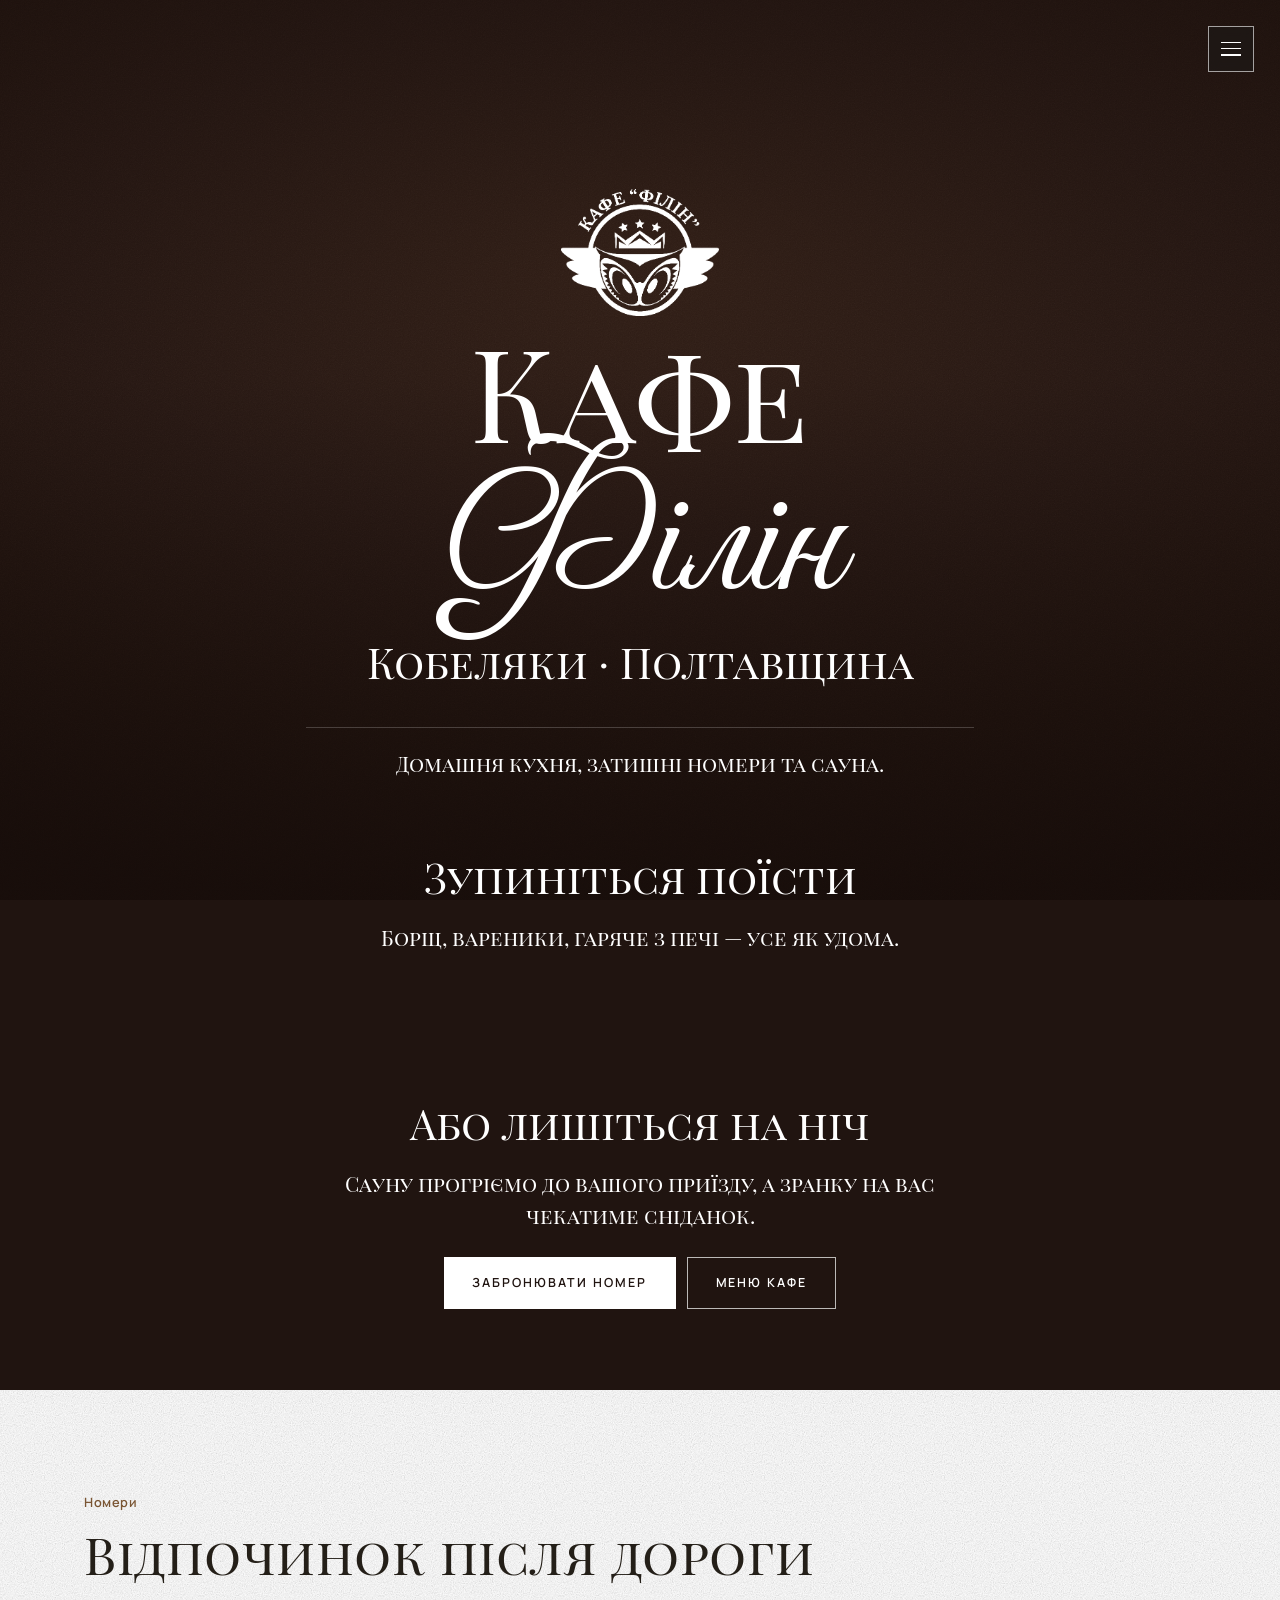
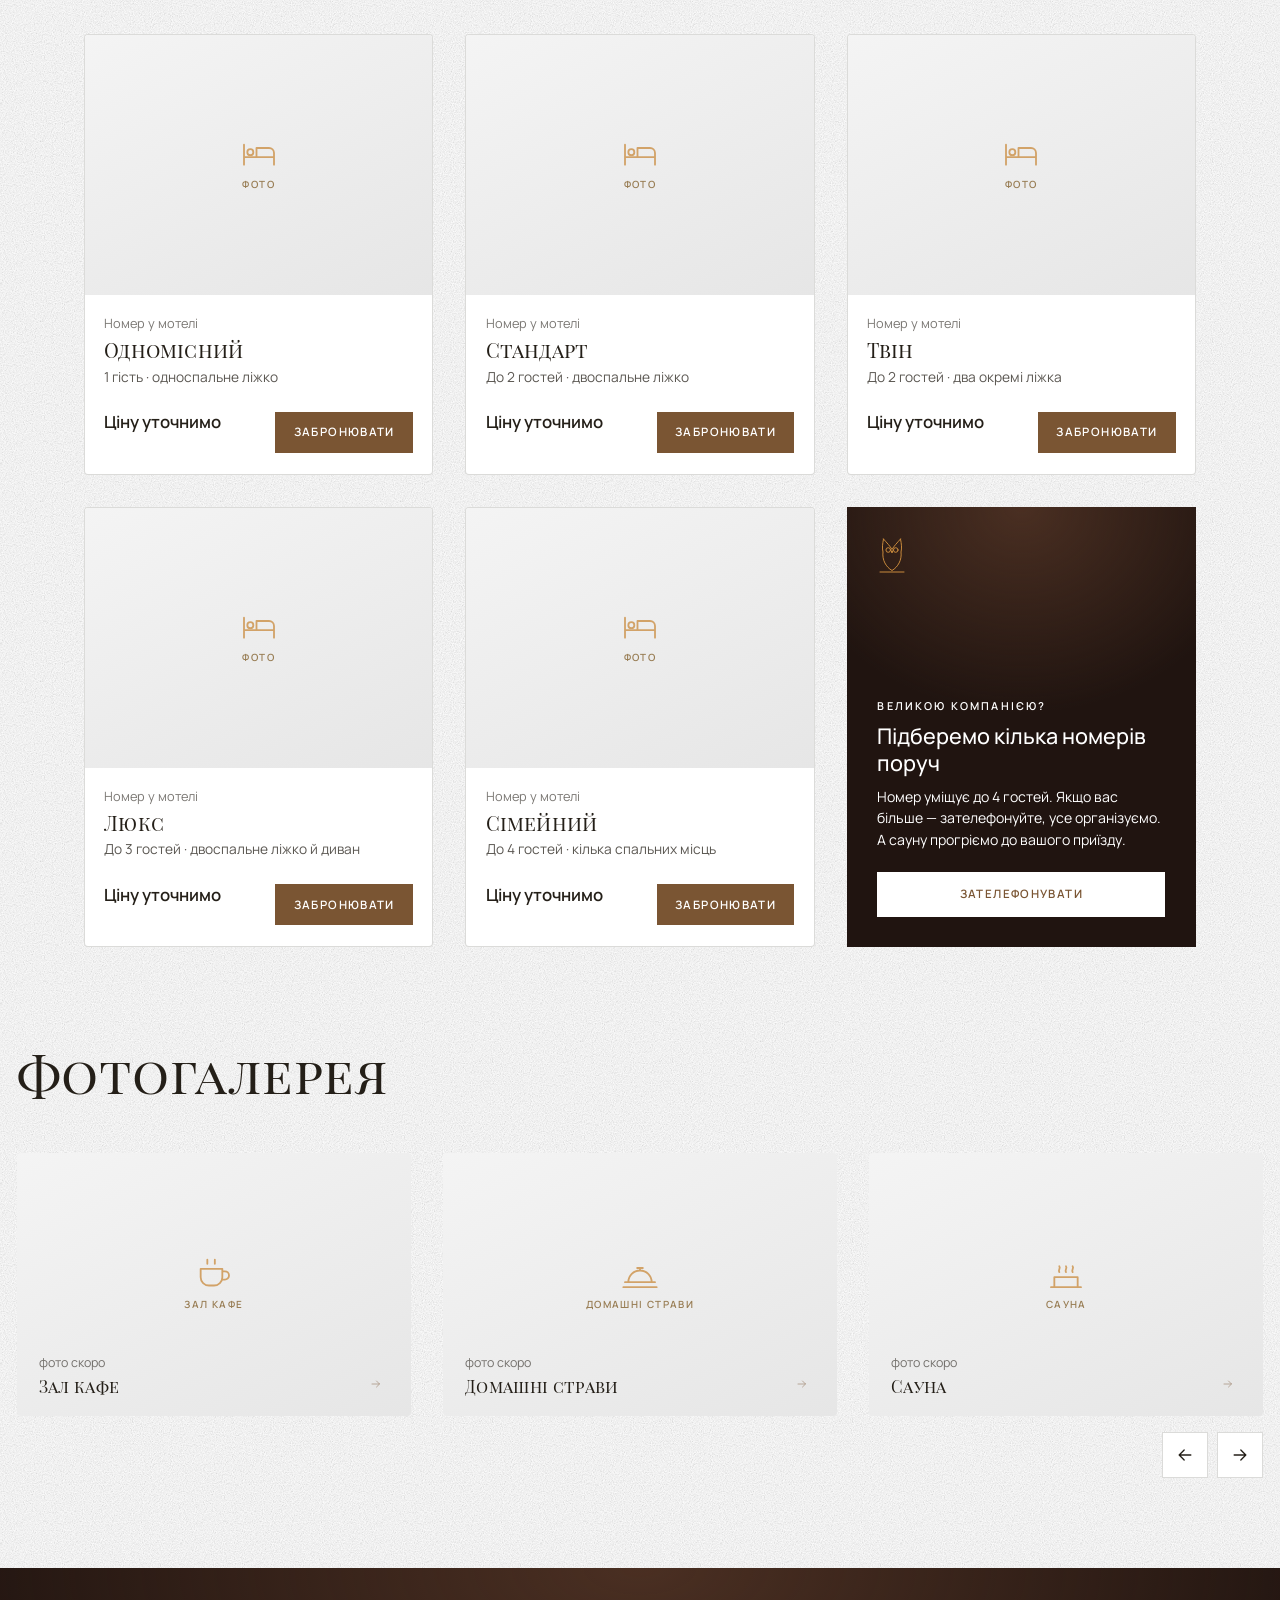
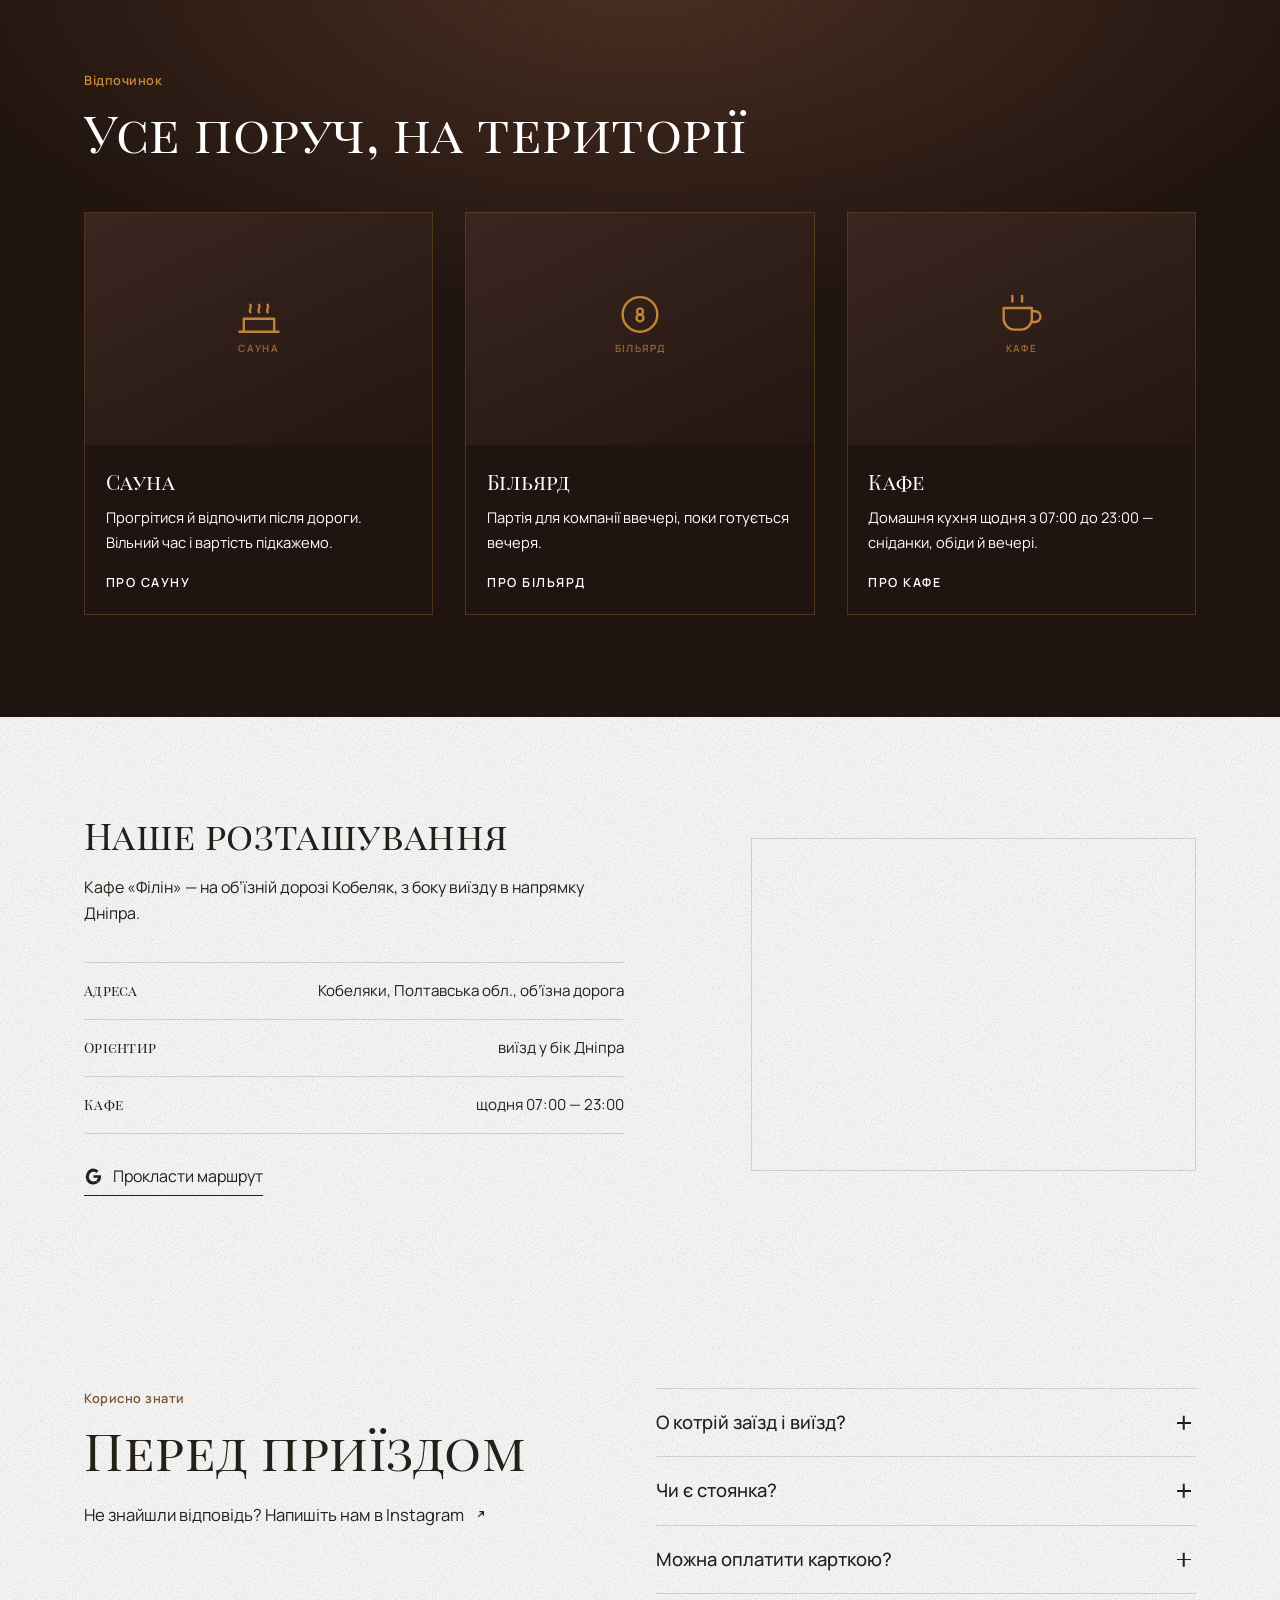
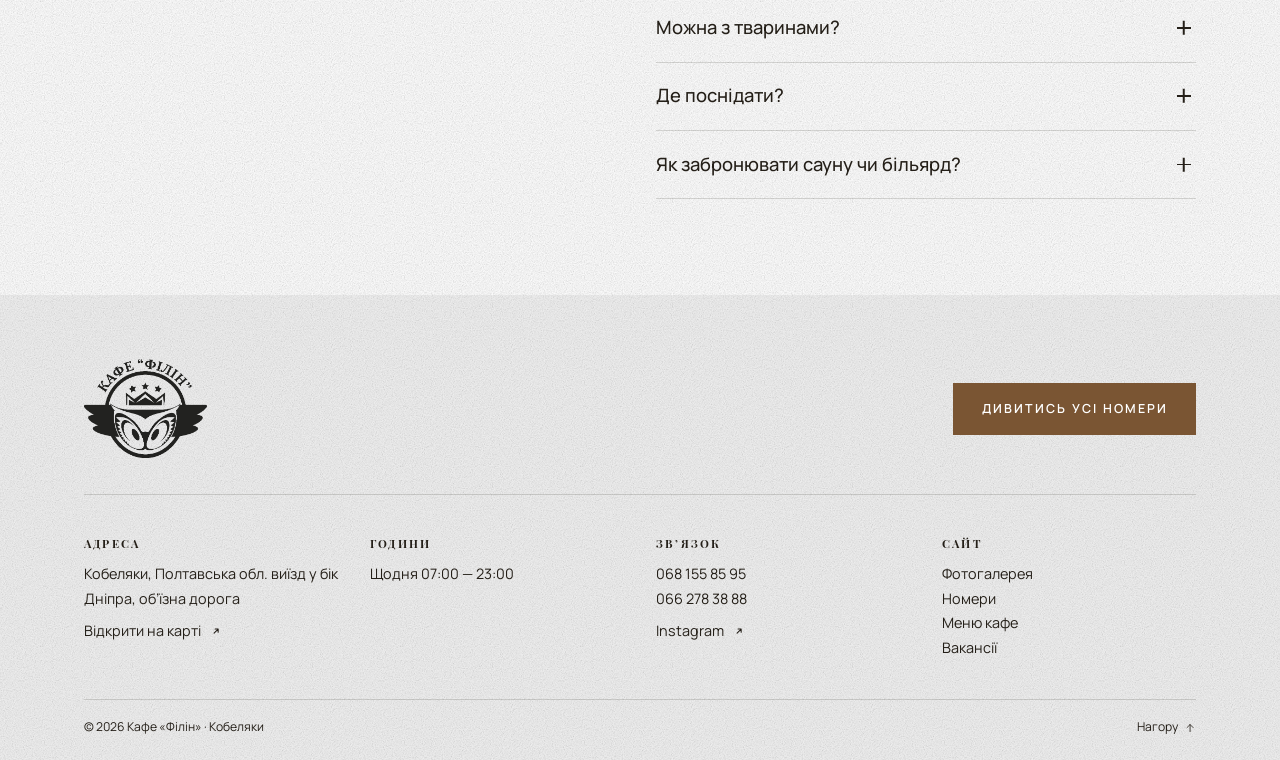
==== index.html @ 7472b223 "Фото номерів списком: головне на картці, решта в гортанні В адмінці замість одного поля «вибрати фай" ====
<!doctype html>
<html lang="uk">
<head>
  <meta charset="utf-8">
  <meta name="viewport" content="width=device-width, initial-scale=1">
  <title>Філін — кафе, номери та сауна в Кобеляках</title>
  <meta name="description" content="Кафе «Філін» у Кобеляках: домашня кухня, затишні номери, сауна та більярд.">
  <meta name="theme-color" content="#ffffff">
  <!-- Як сторінка виглядає, коли кидають посиланням у Viber, Telegram чи Facebook -->
  <meta property="og:type" content="website">
  <meta property="og:site_name" content="Кафе «Філін»">
  <meta property="og:locale" content="uk_UA">
  <meta property="og:title" content="Філін — кафе, номери та сауна в Кобеляках">
  <meta property="og:description" content="Домашня кухня, номери, сауна та більярд на виїзді з Кобеляк.">
  <meta property="og:url" content="https://arikpromax.github.io/filin/">
  <meta property="og:image" content="https://arikpromax.github.io/filin/hero-2.webp">
  <meta name="twitter:card" content="summary_large_image">
  <link rel="canonical" href="https://arikpromax.github.io/filin/">
  <link rel="icon" type="image/svg+xml" href="favicon.svg">
  <link rel="preconnect" href="https://fonts.gstatic.com" crossorigin>
  <link rel="stylesheet" href="https://fonts.googleapis.com/css2?family=Great+Vibes&family=Playfair+Display+SC:wght@400;700&display=swap">
  <link rel="stylesheet" href="fonts.css?v=48">
  <link rel="stylesheet" href="style.css?v=48">
  <script>document.documentElement.classList.add('js');</script>
</head>
<body>

<!-- Смуга зверху: з’являється, коли гортаєш сторінку -->
<div class="topbar" data-topbar>
  <nav class="topbar__nav" aria-label="Розділи сайту"><a href="#gallery">Фотогалерея</a><a href="#rooms">Номери</a><a href="kafe.html">Кафе</a><a href="vakansii.html">Вакансії</a><a href="#contacts">Контакти</a></nav>
  <a class="topbar__logo" href="index.html" aria-label="Кафе «Філін» — на головну"><img class="topbar__mark" src="logo-mark.png" alt="" width="447" height="360"></a>
</div>

<!-- Кнопка-бургер справа зверху: відкриває висувну панель з розділами сайту -->
<button class="menu-btn" type="button" aria-expanded="false" aria-controls="drawer" aria-label="Відкрити навігацію сайту">
  <span class="menu-btn__lines" aria-hidden="true"><i></i><i></i><i></i></span>
</button>

<div class="drawer" id="drawer" aria-hidden="true">
  <div class="drawer__backdrop" data-drawer-close></div>
  <nav class="drawer__panel" aria-label="Меню сайту">
    <img class="drawer__logo" src="logo-mark.png" alt="Кафе «Філін»" width="447" height="360">
    <ul class="drawer__list">
      <li style="--i:0"><a href="pro-nas.html"><span>Про нас</span></a></li>
      <li style="--i:1"><a href="#rooms"><span>Номери</span><small>бронювання</small></a></li>
      <li style="--i:2"><a href="kafe.html"><span>Кафе</span><small>кухня й меню</small></a></li>
      <li style="--i:3"><a href="vakansii.html"><span>Вакансії</span><small>робота у нас</small></a></li>
      <li style="--i:4"><a href="#contacts"><span>Контакти</span></a></li>
    </ul>
    <div class="drawer__foot">
      <a class="btn btn--block" href="#rooms"><span>Дивитись усі номери</span></a>
      <p class="drawer__meta" data-txt="drawer_meta">Кобеляки · щодня 07:00 — 23:00</p>
    </div>
  </nav>
</div>

<!-- ─────────────── 1. ГОЛОВНИЙ ЕКРАН ─────────────── -->
<header class="hero" id="top">

  <!-- Фон першого екрана: hero-1.webp і hero-2.webp. Вони поволі наїжджають
       і перетікають одна в одну. Щоб замінити — покладіть свої файли під
       тими самими іменами. Фото немає — лишається колір, нічого не ламається. -->
  <div class="hero__media" aria-hidden="true"><img src="hero-1.webp" alt="" onerror="this.remove()"><img src="hero-2.webp" alt="" onerror="this.remove()"></div>

  <!-- Один стовпчик рядків. Фото під ним стоїть на місці, а рядки
       підіймаються крізь нього і тануть по черзі, кожен своєю чергою. -->
  <div class="hero__inner">
    <img class="hero__crest" src="logo-light.png" alt="Кафе «Філін» — Кобеляки" width="447" height="360">
    <h1 class="hero__h">
      <span class="hero__h-top" data-txt="hero_top">Кафе</span>
      <span class="hero__h-script" data-txt="hero_script">Філін</span>
    </h1>
    <p class="hero__place" data-txt="hero_place">Кобеляки · Полтавщина</p>
    <hr class="hero__rule">
    <p class="hero__lead" data-txt="hero_lead1">Домашня кухня, затишні номери та сауна.</p>

    <p class="hero__place hero__next" data-txt="hero_next1">Зупиніться поїсти</p>
    <p class="hero__lead" data-txt="hero_lead2">Борщ, вареники, гаряче з печі — усе як удома.</p>

    <p class="hero__place hero__next hero__next--last" data-txt="hero_next2">Або лишіться на ніч</p>
    <p class="hero__lead" data-txt="hero_lead3">Сауну прогріємо до вашого приїзду, а зранку на вас чекатиме сніданок.</p>

    <div class="hero__cta">
      <a class="btn" href="#rooms"><span>Забронювати номер</span></a>
      <a class="btn btn--ghost" href="menu.html"><span>Меню кафе</span></a>
    </div>
  </div>

</header>

<main>
<!-- ─────────────── 3. НОМЕРИ ─────────────── -->
<section class="rooms" id="rooms">
  <div class="wrap">
    <div class="sec-head reveal">
      <div>
        <p class="eyebrow" data-txt="rooms_eyebrow">Номери</p>
        <h2 class="display" data-txt="rooms_title">Відпочинок після дороги</h2>
      </div>
    </div>

    <!-- Кнопка «Фільтр» — фільтри за бажанням; за замовчуванням видно всі номери -->
    <!-- Фото номерів: room-4-1.jpg (Одномісний), room-1-1.jpg (Стандарт), room-2-1.jpg (Твін), room-5-1.jpg (Люкс), room-3-1.jpg (Сімейний) -->
    <div class="rgrid" data-rooms>
      <article class="rc" id="odnomisnyi" data-room-id="odnomisnyi" data-cap="1" data-bed="single" data-href="odnomisnyi.html">
        <a class="rc__photo ph" data-icon="bed" href="odnomisnyi.html" aria-label="Відкрити номер «Одномісний»">
          <span class="ph__label">Фото</span>
          <img src="room-4-1.jpg" alt="Номер «Одномісний»" loading="lazy" onerror="this.remove()">
          <span class="rc__hover"><b>Одномісний</b><span>Детальніше про номер</span></span>
        </a>
        <div class="rc__body">
          <p class="rc__kind">Номер у мотелі</p>
          <h3 class="rc__name"><a href="odnomisnyi.html">Одномісний</a></h3>
          <p class="rc__meta">1 гість · односпальне ліжко</p>
          <div class="rc__foot">
            <p class="rc__price" data-price></p>
            <button class="btn" type="button" data-book="odnomisnyi"><span>Забронювати</span></button>
          </div>
        </div>
      </article>
      <article class="rc" id="standart" data-room-id="standart" data-cap="2" data-bed="double" data-href="standart.html">
        <a class="rc__photo ph" data-icon="bed" href="standart.html" aria-label="Відкрити номер «Стандарт»">
          <span class="ph__label">Фото</span>
          <img src="room-1-1.jpg" alt="Номер «Стандарт»" loading="lazy" onerror="this.remove()">
          <span class="rc__hover"><b>Стандарт</b><span>Детальніше про номер</span></span>
        </a>
        <div class="rc__body">
          <p class="rc__kind">Номер у мотелі</p>
          <h3 class="rc__name"><a href="standart.html">Стандарт</a></h3>
          <p class="rc__meta">До 2 гостей · двоспальне ліжко</p>
          <div class="rc__foot">
            <p class="rc__price" data-price></p>
            <button class="btn" type="button" data-book="standart"><span>Забронювати</span></button>
          </div>
        </div>
      </article>
      <article class="rc" id="tvin" data-room-id="tvin" data-cap="2" data-bed="twin" data-href="tvin.html">
        <a class="rc__photo ph" data-icon="bed" href="tvin.html" aria-label="Відкрити номер «Твін»">
          <span class="ph__label">Фото</span>
          <img src="room-2-1.jpg" alt="Номер «Твін»" loading="lazy" onerror="this.remove()">
          <span class="rc__hover"><b>Твін</b><span>Детальніше про номер</span></span>
        </a>
        <div class="rc__body">
          <p class="rc__kind">Номер у мотелі</p>
          <h3 class="rc__name"><a href="tvin.html">Твін</a></h3>
          <p class="rc__meta">До 2 гостей · два окремі ліжка</p>
          <div class="rc__foot">
            <p class="rc__price" data-price></p>
            <button class="btn" type="button" data-book="tvin"><span>Забронювати</span></button>
          </div>
        </div>
      </article>
      <article class="rc" id="lyuks" data-room-id="lyuks" data-cap="3" data-bed="double" data-href="lyuks.html">
        <a class="rc__photo ph" data-icon="bed" href="lyuks.html" aria-label="Відкрити номер «Люкс»">
          <span class="ph__label">Фото</span>
          <img src="room-5-1.jpg" alt="Номер «Люкс»" loading="lazy" onerror="this.remove()">
          <span class="rc__hover"><b>Люкс</b><span>Детальніше про номер</span></span>
        </a>
        <div class="rc__body">
          <p class="rc__kind">Номер у мотелі</p>
          <h3 class="rc__name"><a href="lyuks.html">Люкс</a></h3>
          <p class="rc__meta">До 3 гостей · двоспальне ліжко й диван</p>
          <div class="rc__foot">
            <p class="rc__price" data-price></p>
            <button class="btn" type="button" data-book="lyuks"><span>Забронювати</span></button>
          </div>
        </div>
      </article>
      <article class="rc" id="simeinyi" data-room-id="simeinyi" data-cap="4" data-bed="family" data-href="simeinyi.html">
        <a class="rc__photo ph" data-icon="bed" href="simeinyi.html" aria-label="Відкрити номер «Сімейний»">
          <span class="ph__label">Фото</span>
          <img src="room-3-1.jpg" alt="Номер «Сімейний»" loading="lazy" onerror="this.remove()">
          <span class="rc__hover"><b>Сімейний</b><span>Детальніше про номер</span></span>
        </a>
        <div class="rc__body">
          <p class="rc__kind">Номер у мотелі</p>
          <h3 class="rc__name"><a href="simeinyi.html">Сімейний</a></h3>
          <p class="rc__meta">До 4 гостей · кілька спальних місць</p>
          <div class="rc__foot">
            <p class="rc__price" data-price></p>
            <button class="btn" type="button" data-book="simeinyi"><span>Забронювати</span></button>
          </div>
        </div>
      </article>
      <!-- Великою компанією: заповнює останню клітинку сітки номерів -->
      <aside class="rinfo" data-rinfo>
        <svg class="rinfo__owl" viewBox="0 0 60 72" aria-hidden="true"><g fill="none" stroke="currentColor" stroke-width="2" stroke-linecap="round" stroke-linejoin="round"><path d="M13 4C11 14 10 22 12 30C10 46 18 60 30 67C42 60 50 46 48 30C50 22 49 14 47 4"/><path d="M13 4C20 12 26 18 30 25C34 18 40 12 47 4"/><circle cx="22.5" cy="26" r="4.6"/><circle cx="37.5" cy="26" r="4.6"/><path d="M28.6 27.5 30 32l1.4-4.5"/><path d="M6 70h48"/></g></svg>
        <p class="rinfo__eye" data-txt="rooms_more_eye">Великою компанією?</p>
        <p class="rinfo__h" data-txt="rooms_more_h">Підберемо кілька номерів поруч</p>
        <p class="rinfo__txt" data-txt="rooms_more_txt">Номер уміщує до 4 гостей. Якщо вас більше — зателефонуйте, усе організуємо. А сауну прогріємо до вашого приїзду.</p>
        <a class="btn btn--light needs-phone" data-phone-link data-call hidden href="#"><span>Зателефонувати</span></a>
        <a class="btn btn--light no-phone" href="https://www.instagram.com/cafe__filin__/" target="_blank" rel="noopener"><span>Написати в Instagram</span></a>
      </aside>
    </div>
    <div class="rempty" data-empty hidden>
      <p data-empty-text>Вільних номерів на ці дати немає.</p>
      <div class="call-us" data-call-us hidden>
        <a class="btn needs-phone" data-phone-link data-call hidden href="#"><span>Зателефонувати</span></a>
        <a class="btn btn--ghost no-phone" href="https://www.instagram.com/cafe__filin__/" target="_blank" rel="noopener"><span>Написати в Instagram</span></a>
      </div>
      <button type="button" class="pop__link" data-filter-reset>Показати всі номери</button>
    </div>
  </div>
</section>

<!-- ─────────────── ФОТОГАЛЕРЕЯ ─────────────── -->
<section class="about" id="gallery">
  <div class="wrap wrap--gal">
    <div class="sec-head reveal">
      <div>
        <h2 class="display" data-txt="gallery_title">Фотогалерея</h2>
      </div>
    </div>
  </div>
  <!-- Галерея альбомами. Фото кожного альбому — у data-album, через кому.
       Кількість знімків рахується сама; поки фото немає, пишемо «фото скоро». -->
  <div class="wrap wrap--gal">
    <div class="gal reveal">
      <div class="gal__track" data-gal>
        <button class="gal__card ph" type="button" data-icon="cup" data-title="Зал кафе" data-album="gallery-1.jpg">
          <span class="ph__label">Зал кафе</span>
          <span class="gal__cap"><span class="gal__count">фото скоро</span><b>Зал кафе</b></span>
          <svg class="gal__arrow" viewBox="0 0 24 24" aria-hidden="true"><path d="M4 12h15M13 6l6 6-6 6"/></svg>
        </button>
        <button class="gal__card ph" type="button" data-icon="dish" data-title="Домашні страви" data-album="gallery-2.jpg">
          <span class="ph__label">Домашні страви</span>
          <span class="gal__cap"><span class="gal__count">фото скоро</span><b>Домашні страви</b></span>
          <svg class="gal__arrow" viewBox="0 0 24 24" aria-hidden="true"><path d="M4 12h15M13 6l6 6-6 6"/></svg>
        </button>
        <button class="gal__card ph" type="button" data-icon="sauna" data-title="Сауна" data-album="gallery-3.jpg">
          <span class="ph__label">Сауна</span>
          <span class="gal__cap"><span class="gal__count">фото скоро</span><b>Сауна</b></span>
          <svg class="gal__arrow" viewBox="0 0 24 24" aria-hidden="true"><path d="M4 12h15M13 6l6 6-6 6"/></svg>
        </button>
        <button class="gal__card ph" type="button" data-icon="billiard" data-title="Більярд" data-album="gallery-4.jpg">
          <span class="ph__label">Більярд</span>
          <span class="gal__cap"><span class="gal__count">фото скоро</span><b>Більярд</b></span>
          <svg class="gal__arrow" viewBox="0 0 24 24" aria-hidden="true"><path d="M4 12h15M13 6l6 6-6 6"/></svg>
        </button>
        <button class="gal__card ph" type="button" data-icon="sun" data-title="Тераса" data-album="gallery-5.jpg">
          <span class="ph__label">Тераса</span>
          <span class="gal__cap"><span class="gal__count">фото скоро</span><b>Тераса</b></span>
          <svg class="gal__arrow" viewBox="0 0 24 24" aria-hidden="true"><path d="M4 12h15M13 6l6 6-6 6"/></svg>
        </button>
        <button class="gal__card ph" type="button" data-icon="moon" data-title="Вечір у «Філіні»" data-album="gallery-6.jpg">
          <span class="ph__label">Вечір у «Філіні»</span>
          <span class="gal__cap"><span class="gal__count">фото скоро</span><b>Вечір у «Філіні»</b></span>
          <svg class="gal__arrow" viewBox="0 0 24 24" aria-hidden="true"><path d="M4 12h15M13 6l6 6-6 6"/></svg>
        </button>
      </div>
      <div class="gal__nav">
        <button class="slider__btn" type="button" data-gal-nav="-1" aria-label="Гортати назад"><svg class="ico" viewBox="0 0 24 24" aria-hidden="true"><path d="M19 12H5M11 6l-6 6 6 6"/></svg></button>
        <button class="slider__btn" type="button" data-gal-nav="1" aria-label="Гортати вперед"><svg class="ico" viewBox="0 0 24 24" aria-hidden="true"><path d="M5 12h14M13 6l6 6-6 6"/></svg></button>
      </div>
    </div>
  </div>
</section>

<!-- ─────────────── ВІДПОЧИНОК НА ТЕРИТОРІЇ ─────────────── -->
<section class="leisure" id="leisure">
  <div class="wrap">
    <div class="sec-head reveal">
      <div>
        <p class="eyebrow" data-txt="leisure_eyebrow">Відпочинок</p>
        <h2 class="display" data-txt="leisure_title">Усе поруч, на території</h2>
      </div>
    </div>
    <div class="lgrid">
      <article class="lcard reveal">
        <div class="lcard__photo ph" data-icon="sauna"><span class="ph__label">Сауна</span><img src="gallery-3.jpg" alt="Сауна" loading="lazy" onerror="this.remove()"></div>
        <div class="lcard__body">
          <h3 data-txt="leisure1_h">Сауна</h3>
          <p data-txt="leisure1_txt">Прогрітися й відпочити після дороги. Вільний час і вартість підкажемо.</p>
          <a class="lcard__link" href="sauna.html">Про сауну</a>
        </div>
      </article>
      <article class="lcard reveal" style="--d:.1s">
        <div class="lcard__photo ph" data-icon="billiard"><span class="ph__label">Більярд</span><img src="gallery-4.jpg" alt="Більярд" loading="lazy" onerror="this.remove()"></div>
        <div class="lcard__body">
          <h3 data-txt="leisure2_h">Більярд</h3>
          <p data-txt="leisure2_txt">Партія для компанії ввечері, поки готується вечеря.</p>
          <a class="lcard__link" href="bilyard.html">Про більярд</a>
        </div>
      </article>
      <article class="lcard reveal" style="--d:.2s">
        <div class="lcard__photo ph" data-icon="cup"><span class="ph__label">Кафе</span><img src="menu.jpg" alt="Кафе «Філін»" loading="lazy" onerror="this.remove()"></div>
        <div class="lcard__body">
          <h3 data-txt="leisure3_h">Кафе</h3>
          <p data-txt="leisure3_txt">Домашня кухня щодня з 07:00 до 23:00 — сніданки, обіди й вечері.</p>
          <a class="lcard__link" href="kafe.html">Про кафе</a>
        </div>
      </article>
    </div>
  </div>
</section>

<!-- ─────────────── ДЕ МИ ─────────────── -->
<!-- Карта: поки в config.js немає точних координат (map.lat / map.lng),
     показуємо загальний вид Кобеляк без позначки — щоб не тицяти в
     неправильне місце. Заповните координати — з'явиться позначка. -->
<section class="route" id="route">
  <div class="wrap route__grid">
    <div class="route__info reveal">
      <h2 class="route__h" data-txt="route_title">Наше розташування</h2>
      <p class="route__text" data-txt="route_text">Кафе «Філін» — на об’їзній дорозі Кобеляк, з боку виїзду в напрямку Дніпра.</p>
      <dl class="route__list">
        <div><dt>Адреса</dt><dd data-txt="route_address">Кобеляки, Полтавська обл., об’їзна дорога</dd></div>
        <div><dt>Орієнтир</dt><dd data-txt="route_mark">виїзд у бік Дніпра</dd></div>
        <div><dt>Кафе</dt><dd data-txt="route_hours">щодня 07:00 — 23:00</dd></div>
      </dl>
      <a class="route__link" href="https://www.google.com/maps/dir/?api=1&amp;destination=49.139976%2C34.2241759" target="_blank" rel="noopener"><svg class="route__g" viewBox="0 0 24 24" aria-hidden="true"><path d="M21.6 12.2c0-.7-.06-1.2-.2-1.8H12v3.3h5.5c-.1.9-.7 2.3-2 3.2l-.02.12 2.9 2.24.2.02c1.85-1.7 2.9-4.2 2.9-7.1"/><path d="M12 22c2.6 0 4.8-.86 6.4-2.34l-3.06-2.37c-.8.57-1.9.97-3.34.97a5.8 5.8 0 0 1-5.5-4l-.11.01-3.02 2.33-.4.1A10 10 0 0 0 12 22"/><path d="M6.5 14.26a6.1 6.1 0 0 1 0-3.9L6.45 10.2 3.4 7.85l-.1.05a10 10 0 0 0 0 9l3.2-2.64"/><path d="M12 6.06c1.8 0 3 .78 3.7 1.43l2.7-2.64A9.6 9.6 0 0 0 12 2a10 10 0 0 0-8.7 5.9l3.2 2.46A5.8 5.8 0 0 1 12 6.06"/></svg><span>Прокласти маршрут</span></a>
    </div>
    <div class="route__map reveal" style="--d:.15s">
      <iframe data-map title="Карта: Кобеляки" loading="lazy" referrerpolicy="no-referrer-when-downgrade"
        src="https://www.openstreetmap.org/export/embed.html?bbox=34.16%2C49.125%2C34.25%2C49.175&amp;layer=mapnik"></iframe>
    </div>
  </div>
</section>

<!-- ─────────────── КОРИСНО ЗНАТИ ─────────────── -->
<!-- ⚠ Відповіді з позначкою «уточнити» — приклад, замініть на справжні умови -->
<section class="faq" id="faq">
  <div class="wrap faq__grid">
    <div class="faq__head reveal">
      <p class="eyebrow" data-txt="faq_eyebrow">Корисно знати</p>
      <h2 class="display" data-txt="faq_title">Перед приїздом</h2>
      <p class="faq__more">Не знайшли відповідь? <a href="https://www.instagram.com/cafe__filin__/" target="_blank" rel="noopener">Напишіть нам в Instagram <svg class="ico ico--ext" viewBox="0 0 24 24" aria-hidden="true"><path d="M8 16 16 8M10 8h6v6"/></svg></a></p>
    </div>
    <div class="faq__list reveal" style="--d:.15s">
      <details class="faq__item">
        <summary>О котрій заїзд і виїзд?</summary>
        <!-- уточнити -->
        <p>Заїзд — з 14:00, виїзд — до 12:00. Приїжджаєте раніше чи пізніше — напишіть, підлаштуємося.</p>
      </details>
      <details class="faq__item">
        <summary>Чи є стоянка?</summary>
        <!-- уточнити -->
        <p>Так, безкоштовна стоянка біля мотелю — для легкових авто й вантажівок.</p>
      </details>
      <details class="faq__item">
        <summary>Можна оплатити карткою?</summary>
        <!-- уточнити -->
        <p>Так, готівкою або карткою — і в кафе, і за номер.</p>
      </details>
      <details class="faq__item">
        <summary>Можна з тваринами?</summary>
        <!-- уточнити -->
        <p>Невеликих тварин — за попередньою домовленістю. Напишіть нам перед приїздом.</p>
      </details>
      <details class="faq__item">
        <summary>Де поснідати?</summary>
        <p>Кафе відкривається о 07:00 — сніданки, кава та домашні страви з <a href="menu.html">меню</a>.</p>
      </details>
      <details class="faq__item">
        <summary>Як забронювати сауну чи більярд?</summary>
        <p>Сауну — позначте «Прогріти сауну», коли бронюєте номер, і до вашого часу вона буде гаряча. Про більярд напишіть нам в Instagram або зателефонуйте.</p>
      </details>
    </div>
  </div>
</section>

</main>

<!-- ─────────────── ПІДВАЛ / КОНТАКТИ ─────────────── -->
<footer class="foot" id="contacts">
  <div class="wrap">
    <div class="foot__top">
      <div class="foot__brand"><img class="foot__emblem" src="logo-mark.png" alt="Кафе «Філін»" width="447" height="360"></div>
      <a class="btn" href="#rooms"><span>Дивитись усі номери</span></a>
    </div>

    <div class="foot__cols">
      <div>
        <h3>Адреса</h3>
        <p data-txt="foot_address">Кобеляки, Полтавська обл.
виїзд у бік Дніпра, об’їзна дорога</p>
        <p><a href="https://www.google.com/maps/search/?api=1&amp;query=%D0%9A%D0%B0%D1%84%D0%B5+%D0%A4%D1%96%D0%BB%D1%96%D0%BD+%D0%9A%D0%BE%D0%B1%D0%B5%D0%BB%D1%8F%D0%BA%D0%B8" target="_blank" rel="noopener">Відкрити на карті <svg class="ico ico--ext" viewBox="0 0 24 24" aria-hidden="true"><path d="M8 16 16 8M10 8h6v6"/></svg></a></p>
      </div>
      <div>
        <h3>Години</h3>
        <p data-txt="foot_hours">Щодня
07:00 — 23:00</p>
      </div>
      <div>
        <h3>Зв’язок</h3>
        <p data-foot-phones><a href="tel:+380681558595">068 155 85 95</a><br><a href="tel:+380662783888">066 278 38 88</a></p>
        <p><a href="https://www.instagram.com/cafe__filin__/" target="_blank" rel="noopener">Instagram <svg class="ico ico--ext" viewBox="0 0 24 24" aria-hidden="true"><path d="M8 16 16 8M10 8h6v6"/></svg></a></p>
      </div>
      <div>
        <h3>Сайт</h3>
        <ul>
          <li><a href="#gallery">Фотогалерея</a></li>
          <li><a href="#rooms">Номери</a></li>
          <li><a href="menu.html">Меню кафе</a></li>
          <li><a href="vakansii.html">Вакансії</a></li>
        </ul>
      </div>
    </div>

    <div class="foot__bottom">
      <p data-txt="foot_copy">© 2026 Кафе «Філін» · Кобеляки</p>
      <button type="button" data-to-top>Нагору <svg class="ico ico--up" viewBox="0 0 24 24" aria-hidden="true"><path d="M12 19V5M6 11l6-6 6 6"/></svg></button>
    </div>
  </div>
</footer>

<!-- Перегляд фото -->
<dialog class="lightbox" id="lightbox" aria-label="Перегляд фото">
  <button class="lightbox__close" type="button" data-close aria-label="Закрити">×</button>
  <button class="lightbox__nav lightbox__nav--prev" type="button" data-prev aria-label="Попереднє фото"><svg class="ico" viewBox="0 0 24 24" aria-hidden="true"><path d="M19 12H5M11 6l-6 6 6 6"/></svg></button>
  <figure>
    <img alt="">
    <figcaption></figcaption>
  </figure>
  <button class="lightbox__nav lightbox__nav--next" type="button" data-next aria-label="Наступне фото"><svg class="ico" viewBox="0 0 24 24" aria-hidden="true"><path d="M5 12h14M13 6l6 6-6 6"/></svg></button>
</dialog>

<script src="menu-data.js?v=48"></script>
<!-- FILTER PANEL: дати, гості, ліжка — усе за бажанням -->
<!-- /FILTER PANEL -->

<!-- ─────────────── БРОНЮВАННЯ: форма зліва, «чек» для гостя справа ─────────────── -->
<dialog class="bk" id="bk" aria-labelledby="bk-title">
  <div class="bk__bar">
    <p class="bk__title" id="bk-title">Бронювання</p>
    <button type="button" class="bpanel__close" data-dialog-close aria-label="Закрити">×</button>
  </div>
  <div class="bk__body">
    <form class="bk__form booking" id="bk-form" novalidate>
      <!-- Номер уже обрано кнопкою «Забронювати»; тут — лише нагадування, який саме -->
      <div class="bk-sel" data-bk-sel>
        <span class="bk-sel__ph ph" data-sel-ph></span>
        <div>
          <p class="bk-sel__eye">Ви бронюєте</p>
          <p class="bk-sel__name" data-sel-name>—</p>
          <p class="bk-sel__meta" data-sel-meta></p>
        </div>
      </div>
      <div class="bk-rooms" hidden>
        <input type="radio" name="room" value="odnomisnyi" data-name="Одномісний" data-cap="1" data-meta="1 гість · односпальне ліжко" data-img="room-4-1.jpg">
        <input type="radio" name="room" value="standart" data-name="Стандарт" data-cap="2" data-meta="До 2 гостей · двоспальне ліжко" data-img="room-1-1.jpg">
        <input type="radio" name="room" value="tvin" data-name="Твін" data-cap="2" data-meta="До 2 гостей · два окремі ліжка" data-img="room-2-1.jpg">
        <input type="radio" name="room" value="lyuks" data-name="Люкс" data-cap="3" data-meta="До 3 гостей · двоспальне ліжко й диван" data-img="room-5-1.jpg">
        <input type="radio" name="room" value="simeinyi" data-name="Сімейний" data-cap="4" data-meta="До 4 гостей · кілька спальних місць" data-img="room-3-1.jpg">
      </div>

      <section class="bk__sec">
        <h3 class="bk__h"><i>1</i>Ваші дані</h3>
        <div class="field-row">
          <label class="field"><span>Ім’я <i>*</i></span><input name="name" type="text" autocomplete="name" placeholder="Як до вас звертатись" required></label>
          <label class="field"><span>Телефон <i>*</i></span><input name="phone" type="tel" autocomplete="tel" inputmode="tel" placeholder="068 000 00 00" required></label>
        </div>
        <p class="bk__label">Як з вами зв’язатися</p>
        <div class="chips bk__via">
          <label class="chip"><input type="radio" name="via" value="Дзвінок" checked>Дзвінок</label>
          <label class="chip"><input type="radio" name="via" value="Viber">Viber</label>
          <label class="chip"><input type="radio" name="via" value="Telegram">Telegram</label>
        </div>
      </section>

      <section class="bk__sec" data-sec="dates">
        <h3 class="bk__h"><i>2</i>Дати й гості</h3>
        <div class="bw bw--form" data-bw data-months="1">
          <div class="field-row">
            <div class="field field--wide bw__field">
              <span>Заїзд — виїзд <i>*</i></span>
              <button class="bw__pick is-empty" type="button" data-pop="cal" aria-expanded="false"><span data-text="dates">Оберіть дати</span></button>
            </div>

            <!-- календар одразу під полем дат, а не під гостями -->
            <div class="pop pop--cal" data-panel="cal" hidden>
              <div class="pop__head"><b>Дати проживання</b><button type="button" data-pop-close aria-label="Закрити">×</button></div>
              <div class="cal" data-cal></div>
              <div class="pop__foot"><span data-text="hint">Оберіть дату заїзду</span><button type="button" class="pop__link" data-cal-clear>Очистити</button></div>
            </div>
            <label class="field">
              <span>Кількість дорослих <i>*</i></span>
              <select data-gsel="adults"></select>
            </label>
            <label class="field">
              <span>Кількість дітей</span>
              <select data-gsel="children"></select>
            </label>
          </div>


        </div>
        <!-- гостей більше, ніж вміщує номер: більший номер або дзвінок -->
        <div class="bk__cap" data-cap-note role="status" hidden></div>
      </section>

      <section class="bk__sec">
        <h3 class="bk__h"><i>3</i>Сауна <small>за бажанням</small></h3>
        <div class="bk-ex" data-ex="sauna">
          <label class="bk-ex__head">
            <input type="checkbox" name="sauna">
            <span class="bk-ex__box" aria-hidden="true"></span>
            <span class="bk-ex__txt"><b>Прогріти сауну</b><small>Прогріємо заздалегідь — до вашого часу сауна буде гаряча.</small></span>
            <em class="bk-ex__price" data-ex-price="sauna"></em>
          </label>
          <div class="bk-ex__more" hidden>
            <div class="field-row">
              <label class="field"><span>День</span><select name="saunaDay" data-days></select></label>
              <label class="field"><span>На котру</span><select name="saunaTime"><option value="14:00">14:00</option><option value="15:00">15:00</option><option value="16:00">16:00</option><option value="17:00">17:00</option><option value="18:00">18:00</option><option value="19:00" selected>19:00</option><option value="20:00">20:00</option><option value="21:00">21:00</option><option value="22:00">22:00</option></select></label>
            </div>
            <div class="step">
              <div><b>Скільки годин</b></div>
              <div class="step__ctl">
                <button type="button" data-xstep="saunaHours" data-d="-1" aria-label="Менше годин">−</button>
                <output data-xval="saunaHours">2 год</output>
                <button type="button" data-xstep="saunaHours" data-d="1" aria-label="Більше годин">+</button>
              </div>
            </div>
          </div>
        </div>
      </section>


      <section class="bk__sec">
        <h3 class="bk__h"><i>4</i>Побажання</h3>
        <label class="field"><span>Що врахувати</span><textarea name="note" rows="2" placeholder="Наприклад: потрібне дитяче ліжечко"></textarea></label>
      </section>

      <!-- на телефоні чек лежить нижче за форму — кнопка веде просто до нього -->
      <p class="bk__next"><button type="button" class="btn btn--block" data-to-rcpt><span>Далі</span></button></p>

      <!-- Передоплата: блок з’являється, лише якщо в config.js заповнено payment -->
      <section class="bk__sec" data-pay-sec hidden></section>
    </form>

    <aside class="bk__side">
      <!-- на телефоні вікно працює як дві сторінки: заповнення → чек -->
      <button class="bk__back" type="button" data-to-form>
        <svg class="ico" viewBox="0 0 24 24" aria-hidden="true"><path d="M19 12H5M11 6l-6 6 6 6"/></svg>
        <span>Назад до форми</span>
      </button>
      <div class="rcpt" data-rcpt>
        <p class="rcpt__stamp" aria-hidden="true">Надіслано</p>
        <div class="rcpt__head">
          <img class="rcpt__logo" src="logo-mark.png" alt="Кафе «Філін»" width="447" height="360">
          <p class="rcpt__kind">Ваше бронювання</p>
          <p class="rcpt__no" data-r-no></p>
        </div>
        <div class="rcpt__rows" data-r-rows></div>
        <div class="rcpt__total"><span>Разом</span><b data-r-total>—</b></div>
        <p class="rcpt__note">Попередній розрахунок. Ціну й вільні дати підтвердимо, коли зв’яжемося з вами. Нічого не списуємо.</p>
      </div>

      <div class="bk__go">
        <div class="bk__progress"><span data-r-bar></span></div>
        <p class="bk__left" data-r-left></p>
        <p class="book__error" role="alert" hidden></p>
        <button class="btn btn--block" type="submit" form="bk-form"><span>Надіслати заявку</span></button>
      </div>

      <div class="bk__done" hidden>
        <p class="bk__done-title">Дякуємо! Заявку надіслано</p>
        <p class="bk__done-hint">Ми зв’яжемося з вами, щоб підтвердити бронь. Збережіть цей чек — у ньому все, що ви обрали.</p>
        <div class="pay pay--done" data-pay-done hidden></div>
        <button class="btn btn--block" type="button" data-dialog-close><span>Готово</span></button>
      </div>
    </aside>
  </div>

  <!-- на телефоні: підсумок унизу, поки «чек» не на екрані -->
  <div class="bk__mbar">
    <div><b data-m-total>—</b><small data-m-sum>Оберіть дати</small></div>
    <button type="button" class="btn" data-to-rcpt><span>До чеку <svg class="ico ico--down" viewBox="0 0 24 24" aria-hidden="true"><path d="M12 5v14M6 13l6 6 6-6"/></svg></span></button>
  </div>
</dialog>

<script src="config.js?v=48"></script>
<script src="platform.js?v=48"></script>
<script src="main.js?v=48"></script>

<!-- Картка закладу для пошуковиків: назва, адреса, телефони, години, координати.
     Дані ті самі, що на сторінці. Змінюються контакти — правити і тут. -->
<script type="application/ld+json">
{
  "@context": "https://schema.org",
  "@type": [
    "Restaurant",
    "LodgingBusiness"
  ],
  "name": "Кафе «Філін»",
  "description": "Кафе з домашньою кухнею, номери та сауна на об’їзній дорозі Кобеляк.",
  "url": "https://arikpromax.github.io/filin/",
  "image": "https://arikpromax.github.io/filin/hero-2.webp",
  "logo": "https://arikpromax.github.io/filin/logo-mark.png",
  "telephone": [
    "+380681558595",
    "+380662783888"
  ],
  "sameAs": [
    "https://www.instagram.com/cafe__filin__/"
  ],
  "address": {
    "@type": "PostalAddress",
    "addressLocality": "Кобеляки",
    "addressRegion": "Полтавська область",
    "postalCode": "39200",
    "addressCountry": "UA",
    "streetAddress": "об’їзна дорога"
  },
  "geo": {
    "@type": "GeoCoordinates",
    "latitude": 49.139976,
    "longitude": 34.2241759
  },
  "hasMap": "https://www.google.com/maps/dir/?api=1&destination=49.139976,34.2241759",
  "openingHoursSpecification": [
    {
      "@type": "OpeningHoursSpecification",
      "dayOfWeek": [
        "Monday",
        "Tuesday",
        "Wednesday",
        "Thursday",
        "Friday",
        "Saturday",
        "Sunday"
      ],
      "opens": "07:00",
      "closes": "23:00"
    }
  ],
  "servesCuisine": "Домашня кухня",
  "amenityFeature": [
    {
      "@type": "LocationFeatureSpecification",
      "name": "Сауна",
      "value": true
    },
    {
      "@type": "LocationFeatureSpecification",
      "name": "Більярд",
      "value": true
    }
  ]
}
</script>
</body>
</html>
---- fonts.css ----
/* cyrillic */
@font-face {
  font-family: 'Manrope';
  font-style: normal;
  font-weight: 400;
  font-display: swap;
  src: url([data-uri]) format('woff2');
  unicode-range: U+0301, U+0400-045F, U+0490-0491, U+04B0-04B1, U+2116;
}
/* latin */
@font-face {
  font-family: 'Manrope';
  font-style: normal;
  font-weight: 400;
  font-display: swap;
  src: url([data-uri]) format('woff2');
  unicode-range: U+0000-00FF, U+0131, U+0152-0153, U+02BB-02BC, U+02C6, U+02DA, U+02DC, U+0304, U+0308, U+0329, U+2000-206F, U+20AC, U+2122, U+2191, U+2193, U+2212, U+2215, U+FEFF, U+FFFD;
}
/* cyrillic */
@font-face {
  font-family: 'Manrope';
  font-style: normal;
  font-weight: 500;
  font-display: swap;
  src: url([data-uri]) format('woff2');
  unicode-range: U+0301, U+0400-045F, U+0490-0491, U+04B0-04B1, U+2116;
}
/* latin */
@font-face {
  font-family: 'Manrope';
  font-style: normal;
  font-weight: 500;
  font-display: swap;
  src: url([data-uri]) format('woff2');
  unicode-range: U+0000-00FF, U+0131, U+0152-0153, U+02BB-02BC, U+02C6, U+02DA, U+02DC, U+0304, U+0308, U+0329, U+2000-206F, U+20AC, U+2122, U+2191, U+2193, U+2212, U+2215, U+FEFF, U+FFFD;
}
/* cyrillic */
@font-face {
  font-family: 'Manrope';
  font-style: normal;
  font-weight: 600;
  font-display: swap;
  src: url([data-uri]) format('woff2');
  unicode-range: U+0301, U+0400-045F, U+0490-0491, U+04B0-04B1, U+2116;
}
/* latin */
@font-face {
  font-family: 'Manrope';
  font-style: normal;
  font-weight: 600;
  font-display: swap;
  src: url([data-uri]) format('woff2');
  unicode-range: U+0000-00FF, U+0131, U+0152-0153, U+02BB-02BC, U+02C6, U+02DA, U+02DC, U+0304, U+0308, U+0329, U+2000-206F, U+20AC, U+2122, U+2191, U+2193, U+2212, U+2215, U+FEFF, U+FFFD;
}
---- style.css ----
/* ==========================================================
   ФІЛІН — кафе · номери · сауна, Кобеляки
   Кольори зняті з самого закладу: тепле дерево, зелень,
   світло ламп. Арка — від тамтешніх вікон.

   Шрифт один на все — Manrope (--font). Окремого шрифту
   під назву немає: назву несе логотип.
   ========================================================== */

:root {
  --bg:           #ffffff;   /* біле */
  --bg-soft:      #f0f0f0;   /* на крок темніше — підвал */
  --text:         #241f18;   /* тепло-коричневий замість чорного */
  --line:         rgba(36, 31, 24, .16);
  --accent:       #7a5533;   /* тепле дерево — кнопки, акценти */
  --accent-hover: #93683f;
  --ph:           #ececec;   /* заглушка під фото */

  --font:    'Manrope', 'Helvetica Neue', Arial, sans-serif;
  --display: 'Playfair Display SC', Georgia, 'Times New Roman', serif;
  --script:  'Great Vibes', 'Playfair Display SC', cursive;

  --gutter: clamp(20px, 5vw, 72px);
  --frame:  clamp(12px, 2vw, 28px);
  --gap:    clamp(16px, 2.5vw, 36px);
  --ease:   cubic-bezier(.2, .7, .2, 1);

  /* темні блоки: колір балок під стелею, тепле світло ламп */
  --hero-bg:   #201410;   /* еспресо */
  --hero-text: #ffffff;
  --hero-line: rgba(201, 138, 60, .38);

  --amber:      #c98a3c;   /* світло лампи — акцентні дрібниці */
  --amber-soft: rgba(201, 138, 60, .3);

}

*, *::before, *::after { box-sizing: border-box; margin: 0; border-radius: 0; }
[hidden] { display: none !important; }

html { scroll-behavior: smooth; -webkit-text-size-adjust: 100%; }
html.no-scroll { overflow: hidden; }

body {
  font-family: var(--font);
  font-weight: 400;
  font-size: clamp(.97rem, .94rem + .15vw, 1.04rem);
  line-height: 1.7;
  color: var(--text);
  background: var(--bg);
  overflow-x: hidden;
}

img { display: block; max-width: 100%; }
a { color: inherit; text-decoration: none; text-underline-offset: .3em; text-decoration-thickness: 1px; }
button { font: inherit; color: inherit; background: none; border: 0; cursor: pointer; padding: 0; }
:focus-visible { outline: 2px solid var(--text); outline-offset: 3px; }

.wrap { max-width: 1240px; margin-inline: auto; padding-inline: var(--gutter); }

/* ── Типографіка ── */
.eyebrow {
  font-size: .8rem; font-weight: 700; letter-spacing: .04em;
  color: var(--accent);
  margin-bottom: .7rem;
}

.display {
  font-weight: 400;
  font-size: clamp(2rem, 1.3rem + 2.4vw, 3.3rem);
  line-height: 1.12; letter-spacing: -.025em;
  text-wrap: balance;
}
.display em { font-style: normal; }

/* ── Поява при скролі ── */
.js .reveal {
  opacity: 0; transform: translateY(24px);
  transition: opacity 1s var(--ease) var(--d, 0s), transform 1s var(--ease) var(--d, 0s);
}
.js .reveal.in { opacity: 1; transform: none; }

/* ── Заглушка під фото (видно, доки фото не додано) ── */
.ph { position: relative; overflow: hidden; background: linear-gradient(155deg, #f4f2ed 0%, #e7e4dc 100%); }

.ph__label {
  position: absolute; inset: 0; display: grid; place-items: center; padding: 1rem; text-align: center;
  font-size: .62rem; font-weight: 600; letter-spacing: .28em; text-transform: uppercase; color: #8a6d33; opacity: .85;
}
.ph img { position: absolute; inset: 0; width: 100%; height: 100%; object-fit: cover; }
.ph__icon {
  position: absolute; left: 50%; top: 50%; width: 40px; height: 40px; transform: translate(-50%, -78%);
  fill: none; stroke: var(--amber); stroke-width: 1.1; stroke-linecap: round; stroke-linejoin: round; opacity: .75;
}
.ph[data-icon] > .ph__label { padding-top: 3.4rem; }

/* ── Кнопки ── */
.btn {
  display: inline-flex; align-items: center; justify-content: center; gap: 1em;
  padding: 1.15em 2.2em;
  background: var(--accent); color: #fff;
  border: 1px solid var(--accent);
  font-size: .78rem; font-weight: 600; letter-spacing: .16em; text-transform: uppercase; text-decoration: none;
  transition: background .3s, border-color .3s, color .3s;
}
.btn svg { flex: none; transition: transform .4s var(--ease); }
.btn:hover { background: var(--accent); border-color: var(--accent); color: #f0dcc0; }
.btn:hover svg { transform: translateX(6px); }
.btn--block { width: 100%; }
.btn--ghost { background: transparent; color: var(--text); border-color: var(--text); }
.btn--ghost:hover { background: var(--accent); border-color: var(--accent); color: #f0dcc0; }
.btn--light { background: #fff; color: var(--accent); border-color: #fff; }
.btn--light:hover { background: transparent; color: #fff; }


/* ==========================================================
   КНОПКА «МЕНЮ» (бургер) + ВИСУВНА ПАНЕЛЬ
   ========================================================== */
.menu-btn {
  position: fixed; z-index: 70;
  top: var(--frame); right: var(--frame);
  display: grid; place-items: center;
  width: 46px; height: 46px; padding: 0;
  background: #fff; color: var(--text);
  border: 1px solid var(--text);
  transition: background .3s, color .3s, border-color .3s;
}
/* поки під кнопкою темний перший блок — вона прозора зі світлою рамкою */
.menu-btn.on-dark:not([aria-expanded="true"]) {
  background: rgba(28, 28, 27, .45); color: var(--hero-text); border-color: rgba(255, 255, 255, .6);
  -webkit-backdrop-filter: blur(6px); backdrop-filter: blur(6px);
}
.menu-btn.on-dark:not([aria-expanded="true"]):hover { background: var(--hero-text); color: var(--hero-bg); border-color: var(--hero-text); }
.menu-btn.on-dark:focus-visible { outline-color: var(--hero-text); }
.menu-btn__lines { position: relative; width: 20px; height: 14px; flex: none; }
.menu-btn__lines i {
  position: absolute; left: 0; right: 0; height: 1.5px; background: currentColor;
  transition: transform .5s var(--ease), top .5s var(--ease), opacity .3s;
}
.menu-btn__lines i:nth-child(1) { top: 0; }
.menu-btn__lines i:nth-child(2) { top: 6.25px; }
.menu-btn__lines i:nth-child(3) { top: 12.5px; }
.menu-btn:hover, .menu-btn[aria-expanded="true"] { background: var(--text); color: #fff; }
/* відкрито: три лінії складаються в «×» */
.menu-btn[aria-expanded="true"] .menu-btn__lines i:nth-child(1) { top: 6.25px; transform: rotate(45deg); }
.menu-btn[aria-expanded="true"] .menu-btn__lines i:nth-child(2) { opacity: 0; }
.menu-btn[aria-expanded="true"] .menu-btn__lines i:nth-child(3) { top: 6.25px; transform: rotate(-45deg); }
/* ── Смуга зверху: з’являється, коли гортаєш. FILIN зліва, розділи по центру ── */
.topbar {
  position: fixed; top: 0; left: 0; right: 0; z-index: 60; height: 60px;
  display: grid; grid-template-columns: minmax(0, 1fr) auto minmax(0, 1fr); align-items: center; padding: 0 28px;
  background: var(--bg);
  border-bottom: 1px solid var(--line);
  transform: translateY(-100%); visibility: hidden;
  transition: transform .45s var(--ease), visibility 0s linear .45s;
}
.topbar.is-on { transform: none; visibility: visible; transition: transform .45s var(--ease); }
.topbar__logo { grid-column: 1; grid-row: 1; justify-self: start; display: inline-flex; align-items: center; gap: .75rem; text-decoration: none; color: var(--text); }
.topbar__mark { height: 40px; }
.topbar__nav { grid-column: 2; display: flex; gap: clamp(1.8rem, 3vw, 3.2rem); }
.topbar__nav a {
  position: relative; padding: .55rem 0; color: rgba(26, 26, 26, .68); text-decoration: none;
  font-size: .66rem; font-weight: 500; letter-spacing: .26em; text-transform: uppercase; transition: color .3s;
}
.topbar__nav a::after {
  content: ""; position: absolute; left: 50%; right: 50%; bottom: 0; height: 1px; background: var(--amber);
  transition: left .35s var(--ease), right .35s var(--ease);
}
.topbar__nav a:hover, .topbar__nav a[aria-current] { color: var(--text); }
.topbar__nav a:hover::after, .topbar__nav a[aria-current]::after { left: 0; right: 0; }
/* на сторінках з кнопкою «Назад» FILIN стоїть одразу за нею */
body:has(> .back-btn) .topbar__logo { margin-left: 48px; }
/* на комп’ютері в смузі вже є розділи — бургер потрібен лише на першому екрані */
@media (min-width: 1001px) {
  .bar-on .menu-btn { opacity: 0; visibility: hidden; pointer-events: none; }
}
@media (max-width: 1000px) {
  .topbar { height: 56px; padding: 0 12px; }
  .topbar__nav { display: none; }
  body:has(> .back-btn) .topbar__logo { margin-left: 64px; }
}
/* кнопки «Меню» й «Назад» сідають у смугу */
.menu-btn, .back-btn { transition: background .3s, color .3s, border-color .3s, opacity .18s, visibility .18s, top .45s var(--ease), right .45s var(--ease), left .45s var(--ease); }
.bar-on .menu-btn { top: 7px; right: 16px; }
.bar-on .back-btn { top: 7px; left: 16px; }
.back-btn.on-dark { background: rgba(28, 28, 27, .45); color: var(--hero-text); border-color: rgba(255, 255, 255, .6); }
.back-btn.on-dark:hover { background: var(--hero-text); color: var(--hero-bg); border-color: var(--hero-text); }


.drawer { position: fixed; inset: 0; z-index: 65; visibility: hidden; pointer-events: none; transition: visibility 0s linear .7s; }
.drawer.is-open { visibility: visible; pointer-events: auto; transition-delay: 0s; }
.drawer__backdrop {
  position: absolute; inset: 0; background: rgba(26, 26, 26, .45);
  opacity: 0; transition: opacity .6s var(--ease);
}
.drawer.is-open .drawer__backdrop { opacity: 1; }
.drawer__panel {
  position: absolute; top: 0; right: 0; bottom: 0; width: min(460px, 100%);
  display: flex; flex-direction: column; overflow-y: auto;
  padding: clamp(84px, 12vh, 120px) clamp(28px, 4vw, 52px) clamp(28px, 4vh, 44px);
  background: #fff;
  transform: translateX(100%); transition: transform .7s var(--ease);
}
.drawer.is-open .drawer__panel { transform: none; }
.drawer__logo {
  align-self: flex-start; display: block; width: 116px; height: auto;
  margin-bottom: clamp(2rem, 6vh, 3.2rem);
}
.drawer__list { list-style: none; padding: 0; border-top: 1px solid var(--line); }
.drawer__list li {
  border-bottom: 1px solid var(--line);
  opacity: 0; transform: translateX(24px);
  transition: opacity .6s var(--ease), transform .6s var(--ease);
}
.drawer.is-open .drawer__list li { opacity: 1; transform: none; transition-delay: calc(.25s + var(--i) * .08s); }
.drawer__list a {
  display: flex; align-items: baseline; justify-content: space-between; gap: 1rem;
  padding: 1.15rem 0; text-decoration: none;
  font-size: clamp(1.4rem, 1.15rem + .8vw, 1.8rem); font-weight: 500; line-height: 1.2;
  transition: padding-left .4s var(--ease);
}
.drawer__list a small { font-size: .66rem; font-weight: 600; letter-spacing: .18em; text-transform: uppercase; }
.drawer__list a:hover, .drawer__list a:focus-visible { padding-left: .6rem; }
.drawer__foot { margin-top: auto; padding-top: 2.4rem; }
.drawer__meta { margin-top: 1.2rem; font-size: .78rem; font-weight: 500; }



/* Кнопка «Назад» — зліва зверху */
.back-btn {
  position: fixed; z-index: 70;
  top: var(--frame); left: var(--frame);
  display: grid; place-items: center; width: 46px; height: 46px;
  background: #fff; color: var(--text); border: 1px solid var(--text);
  transition: background .3s, color .3s;
}
.back-btn svg { transition: transform .35s var(--ease); }
.back-btn:hover { background: var(--text); color: #fff; }
.back-btn:hover svg { transform: translateX(-3px); }


/* ==========================================================
   1. ГОЛОВНИЙ ЕКРАН — графіт, золотий FILIN, коротко про місце
   ========================================================== */
.hero {
  position: relative;
  display: block;
  padding: 0 calc(var(--frame) + 20px);
  text-align: center;
  color: var(--hero-text);
  background: var(--hero-bg);
}
/* шоколад у центрі, еспресо по краях; ледь помітне зерно зняте на
   м'яке світло. Лежить у прибитому шарі — тож стоїть на місці,
   як і фото, навіть поки фотографій ще немає. */
.hero__media::before {
  content: ""; position: absolute; inset: 0;
  background:
    url("data:image/svg+xml,%3Csvg xmlns='http://www.w3.org/2000/svg' width='200' height='200'%3E%3Cfilter id='n'%3E%3CfeTurbulence type='fractalNoise' baseFrequency='.85' numOctaves='3' stitchTiles='stitch'/%3E%3CfeColorMatrix type='saturate' values='0'/%3E%3C/filter%3E%3Crect width='100%25' height='100%25' filter='url(%23n)' opacity='.4'/%3E%3C/svg%3E"),
    radial-gradient(ellipse 105% 72% at 50% 30%, #4a2f22 0%, #33201a 42%, #23150f 74%, #170d0a 100%),
    var(--hero-bg);
  background-blend-mode: soft-light, normal, normal;
}
.hero :focus-visible { outline-color: var(--hero-text); }
.hero__inner { display: flex; flex-direction: column; align-items: center; width: 100%; }
/* знак філіна: золота лінія промальовує сову */

.hero__cta { display: flex; flex-wrap: wrap; justify-content: center; gap: .7rem; margin-top: 2rem; }
/* кнопки на темному: світла основна та світла контурна */
.hero .btn { background: var(--hero-text); color: var(--hero-bg); border-color: var(--hero-text); }
.hero .btn:hover { background: transparent; color: var(--hero-text); }
.hero .btn--ghost { background: transparent; color: var(--hero-text); border-color: rgba(255, 255, 255, .7); }
.hero .btn--ghost:hover { background: var(--hero-text); color: var(--hero-bg); border-color: var(--hero-text); }

.hero__facts {
  list-style: none; padding: 1.3rem 0 0; margin: 2.6rem 0 0;
  display: grid; grid-template-columns: repeat(4, minmax(0, 1fr));
  width: min(980px, 100%); border-top: 1px solid var(--hero-line);
}
.hero__facts li { display: grid; gap: .15rem; padding: 0 1rem; }
.hero__facts li + li { border-left: 1px solid rgba(201, 138, 60, .28); }
.hero__facts b { font-size: 1rem; font-weight: 600; }
.hero__facts span { font-size: .84rem; }

/* невисокі екрани ноутбуків: усе вміщується в перший екран */
@media (max-height: 760px) and (min-width: 641px) {
  .hero { padding-top: calc(var(--frame) + 62px); }
  .hero__lead { margin-top: 1rem; }
  .hero__cta { margin-top: 1.5rem; }
  .hero__facts { margin-top: 1.8rem; }
}

/* поява по черзі: рамка → підпис → FILIN → решта */
.js .hero__facts { opacity: 0; animation: fadeIn 1s var(--ease) forwards;
}
.js .hero__lead   { animation-delay: 1.45s; }
.js .hero__cta    { animation-delay: 1.6s; }
.js .hero__facts  { animation-delay: 1.8s; }

@keyframes fadeIn { to { opacity: 1; } }
@keyframes riseIn { from { opacity: 0; transform: translateY(14px); } to { opacity: 1; transform: none; } }

/* ==========================================================
   2. ПРО НАС + ГАЛЕРЕЯ (мозаїка)
   ========================================================== */
.about { padding: clamp(64px, 8vw, 120px) 0 clamp(64px, 7vw, 104px); }
.about__grid { display: grid; grid-template-columns: repeat(12, 1fr); column-gap: var(--gap); align-items: start; }
.about__title { grid-column: 1 / span 6; }
.about__text  { grid-column: 8 / span 5; padding-top: 2.4rem; }

.facts { margin-top: 1.6rem; border-top: 1px solid var(--line); }
.facts div {
  display: flex; justify-content: space-between; align-items: baseline; gap: 1.5rem;
  padding: .8rem 0; border-bottom: 1px solid var(--line);
}
.facts dt { font-size: .72rem; font-weight: 600; letter-spacing: .16em; text-transform: uppercase; }
.facts dd { text-align: right; }

.gallery {
  margin-top: clamp(48px, 6vw, 88px);
  display: grid;
  grid-template-columns: repeat(6, 1fr);
  grid-template-rows: repeat(3, clamp(110px, 13vw, 180px));
  gap: clamp(8px, 1vw, 12px);
}
.tile { position: relative; display: block; width: 100%; height: 100%; cursor: zoom-in; }
.tile--1 { grid-column: 1 / 4; grid-row: 1 / 3; }
.tile--2 { grid-column: 4 / 7; grid-row: 1 / 2; }
.tile--3 { grid-column: 4 / 6; grid-row: 2 / 3; }
.tile--4 { grid-column: 6 / 7; grid-row: 2 / 4; }
.tile--5 { grid-column: 1 / 3; grid-row: 3 / 4; }
.tile--6 { grid-column: 3 / 6; grid-row: 3 / 4; }
.tile img { transition: transform 1.4s var(--ease); }
.tile:hover img { transform: scale(1.05); }
.tile__cap { display: none; }
.tile img ~ .tile__cap { /* підпис — лише коли фото завантажене */
  display: block; position: absolute; left: 0; right: 0; bottom: 0; z-index: 1;
  padding: 2.2rem 1.1rem .9rem; text-align: left;
  font-size: .7rem; font-weight: 600; letter-spacing: .16em; text-transform: uppercase; color: #fff;
  background: linear-gradient(0deg, rgba(0,0,0,.5), transparent);
  opacity: 0; transition: opacity .4s;
}
.tile:hover .tile__cap, .tile:focus-visible .tile__cap { opacity: 1; }


/* ==========================================================
   3. НОМЕРИ (на головній)
   ========================================================== */
.rooms { padding: clamp(64px, 8vw, 112px) 0 clamp(40px, 4vw, 60px); }
.sec-head {
  display: flex; flex-wrap: wrap; align-items: flex-end; justify-content: space-between; gap: 1.5rem 3rem;
  margin-bottom: clamp(32px, 4vw, 52px);
}
.rcards { display: grid; grid-template-columns: repeat(3, minmax(0, 1fr)); gap: var(--gap); }
.rcard { display: block; text-decoration: none; background: #fff; }
.rcard__photo { aspect-ratio: 4 / 3; }
.rcard__photo img { transition: transform 1.2s var(--ease); }
.rcard:hover .rcard__photo img { transform: scale(1.04); }
.rcard__body { padding: 1.3rem 1.4rem 1.5rem; }
.rcard h3 { font-size: 1.3rem; font-weight: 500; line-height: 1.25; }
.rcard p { margin-top: .3rem; font-size: .9rem; }
.rcard__link {
  display: inline-flex; align-items: center; gap: .6rem; margin-top: 1rem;
  font-size: .72rem; font-weight: 600; letter-spacing: .14em; text-transform: uppercase;
  border-bottom: 1px solid currentColor; padding-bottom: .15rem;
}


/* ==========================================================
   ПІДВАЛ / КОНТАКТИ
   ========================================================== */
.foot { background: var(--bg-soft); color: var(--text); padding: clamp(40px, 5vw, 64px) 0 1.4rem; font-size: .9rem; }
.foot__top {
  display: flex; flex-wrap: wrap; align-items: center; justify-content: space-between; gap: 2rem;
  padding-bottom: clamp(24px, 3vw, 36px); border-bottom: 1px solid var(--line);
}
.foot__brand { display: flex; align-items: center; gap: clamp(16px, 2.4vw, 32px); }
.foot__emblem { height: clamp(76px, 4vw + 48px, 104px); }
.foot__cols { display: grid; grid-template-columns: repeat(4, minmax(0, 1fr)); gap: 1.4rem var(--gap); padding: clamp(24px, 3vw, 40px) 0; }
.foot h3 { font-size: .7rem; font-weight: 600; letter-spacing: .2em; text-transform: uppercase; margin-bottom: .6rem; }
.foot p + p { margin-top: .5rem; }
.foot ul { list-style: none; padding: 0; }
.foot a { color: var(--text); }
.foot .btn { color: #fff; }
.foot .btn:hover { color: #f0dcc0; }
.foot ul a { text-decoration: none; }
.foot ul a:hover { text-decoration: underline; }
.foot__bottom {
  display: flex; flex-wrap: wrap; justify-content: space-between; gap: 1rem;
  padding-top: 1.1rem; border-top: 1px solid var(--line);
  font-size: .76rem;
}
.foot__bottom button:hover { text-decoration: underline; }


/* ==========================================================
   СТОРІНКА «НОМЕРИ»
   ========================================================== */
.page { padding: clamp(84px, 7vw, 108px) 0 clamp(60px, 7vw, 100px); }
.page-head { margin-bottom: clamp(24px, 3vw, 40px); }
.page-head h1 { font-size: clamp(2.6rem, 1.6rem + 4vw, 4.6rem); }
.page-head p:not(.eyebrow) { margin-top: .8rem; }

.room-nav { display: flex; flex-wrap: wrap; gap: .6rem; margin-bottom: clamp(28px, 3.5vw, 48px); }
.room-nav a {
  padding: .75rem 1.3rem; border: 1px solid var(--line);
  font-size: .8rem; font-weight: 600; text-decoration: none;
  transition: border-color .3s, background .3s, color .3s;
}
.room-nav a:hover { border-color: var(--text); }

.rblock {
  display: grid; grid-template-columns: repeat(12, 1fr); column-gap: var(--gap); align-items: center;
  padding: clamp(36px, 4.5vw, 64px) 0; border-top: 1px solid var(--line);
  scroll-margin-top: 80px;
}
.rblock .slider { grid-column: 1 / span 7; }
.rblock__info { grid-column: 9 / span 4; }
.rblock__name { font-size: clamp(1.8rem, 1.3rem + 1.5vw, 2.5rem); font-weight: 500; line-height: 1.15; letter-spacing: -.01em; }
.rblock__name a { text-decoration: none; }
.rblock__name a:hover { text-decoration: underline; text-decoration-thickness: 1px; }
.rblock__desc { margin-top: .7rem; }
.rblock__note { margin-top: .8rem; font-size: .82rem; }

/* Гортання фото */
.slider { position: relative; }
.slider__track {
  display: flex; overflow-x: auto; scroll-snap-type: x mandatory; scroll-behavior: smooth;
  aspect-ratio: 4 / 3; max-width: 100%; scrollbar-width: none;
}
.slider__track::-webkit-scrollbar { display: none; }
.slide { flex: 0 0 100%; scroll-snap-align: start; display: block; cursor: zoom-in; }
.slider__btn {
  position: absolute; top: 50%; translate: 0 -50%; z-index: 2;
  display: grid; place-items: center; width: 46px; height: 46px;
  background: rgba(18, 18, 17, .55); color: #f6f1e6; font-size: 1.1rem;
  -webkit-backdrop-filter: blur(6px); backdrop-filter: blur(6px);
  transition: background .3s, color .3s;
}
.slider__btn:hover { background: var(--accent); color: #f0dcc0; }
.more__nav .slider__btn { color: var(--text); }
.more__nav .slider__btn:hover:not(:disabled) { background: var(--accent); color: #f0dcc0; }
.slider__btn--prev { left: 12px; }
.slider__btn--next { right: 12px; }
.slider__count {
  position: absolute; left: 12px; bottom: 12px; z-index: 2;
  padding: .3rem .7rem; background: rgba(18, 18, 17, .55); color: #f6f1e6;
  font-size: .75rem; font-weight: 600; letter-spacing: .08em; font-variant-numeric: tabular-nums;
}


/* ==========================================================
   СТОРІНКА НОМЕРА
   ========================================================== */
.room-head { margin-bottom: clamp(24px, 3vw, 40px); }
.room-head h1 { font-size: clamp(2.4rem, 1.6rem + 3.4vw, 4.2rem); }
.room-head__meta { margin-top: .4rem; }

.room-layout {
  display: grid;
  grid-template-columns: minmax(0, 1fr) minmax(300px, 380px);
  grid-template-areas: "gallery book" "about book";
  column-gap: clamp(28px, 4vw, 64px); row-gap: clamp(36px, 4.5vw, 60px);
  align-items: start;
}
.room-gallery { grid-area: gallery; min-width: 0; }
.room-about { grid-area: about; min-width: 0; }
.room-book {
  grid-area: book; position: sticky; top: 90px; z-index: 30;   /* вікно календаря — над фото */
  padding: clamp(22px, 2.4vw, 32px) 0; background: transparent;
}
.slider--big .slider__track { aspect-ratio: 3 / 2; }
.thumbs { display: grid; grid-template-columns: repeat(3, minmax(0, 1fr)); gap: 10px; margin-top: 10px; }
.thumb { position: relative; display: block; width: 100%; aspect-ratio: 3 / 2; opacity: .5; transition: opacity .3s; }
.thumb:hover { opacity: .8; }
.thumb.is-active { opacity: 1; }
.thumb.is-active::after { content: ""; position: absolute; inset: 0; border: 2px solid var(--text); z-index: 1; }

.room-about h2 { margin: 2.2rem 0 .9rem; font-size: .74rem; font-weight: 600; letter-spacing: .18em; text-transform: uppercase; }
.room-about h2:first-child { margin-top: 0; }
.room-about p { max-width: 38rem; }

.room-book__label { font-size: .68rem; font-weight: 600; letter-spacing: .16em; text-transform: uppercase; }
.room-book__price { margin-top: .45rem; font-size: 1.5rem; font-weight: 500; line-height: 1.25; }
.room-book__facts { list-style: none; padding: 0; margin: 1rem 0 0; border-top: 1px solid var(--line); }
.room-book__facts li { padding: .6rem 0; border-bottom: 1px solid var(--line); font-size: .92rem; }
.room-book__dates { margin-top: 1rem; padding: .7rem .9rem; background: var(--bg-soft); font-size: .88rem; font-weight: 500; }
.room-book .btn { margin-top: 1.2rem; }
.room-book__extras { margin-top: 1.1rem; font-size: .8rem; line-height: 2; }
.room-book__extras span { display: inline-block; margin: 0 .15rem .25rem 0; padding: 0 .55rem; border: 1px solid var(--line); line-height: 1.9; white-space: nowrap; }
.room-book__note { margin-top: .7rem; font-size: .8rem; line-height: 1.5; }

.more { margin-top: clamp(64px, 8vw, 110px); padding-top: clamp(36px, 4.5vw, 56px); border-top: 1px solid var(--line); }
.more__head { display: flex; align-items: center; justify-content: space-between; gap: 1rem; margin-bottom: 1.2rem; }
.more__title { font-size: clamp(1.4rem, 1.15rem + .9vw, 1.9rem); font-weight: 500; }
.more__nav { display: flex; gap: .4rem; }
.more__nav .slider__btn { position: static; translate: none; border: 1px solid var(--line); background: #fff; }
.more__nav .slider__btn:disabled { opacity: .3; cursor: default; }
.ocards {
  display: grid; grid-auto-flow: column; grid-auto-columns: max(200px, calc((100% - 3 * 14px) / 3.5)); gap: 14px;   /* видно краєчок наступної — підказка гортати */
  overflow-x: auto; scroll-snap-type: x mandatory; scroll-behavior: smooth; scrollbar-width: none; padding-bottom: 4px;
}
.ocards::-webkit-scrollbar { display: none; }
.ocard { display: flex; flex-direction: column; scroll-snap-align: start; text-decoration: none; }

.ocard__photo { display: block; aspect-ratio: 4 / 3; }
.ocard__photo img { transition: transform 1.2s var(--ease); }
.ocard:hover .ocard__photo img { transform: scale(1.04); }
.ocard__name { padding: .75rem .85rem 0; font-weight: 500; font-size: 1.05rem; }
.ocard__meta { padding: .15rem .85rem .85rem; font-size: .8rem; line-height: 1.4; }
.rcards--2 { grid-template-columns: repeat(2, minmax(0, 1fr)); }
.rcard--line { border: 0; }


/* ==========================================================
   БРОНЮВАННЯ: рядок пошуку, календар, гості, результати
   ========================================================== */
.bw { display: grid; border: 1px solid var(--line); margin-bottom: 1.4rem; }
.bw__field { position: relative; min-width: 0; }
.bw__field + .bw__field { border-top: 1px solid var(--line); }
.bw__btn {
  display: flex; flex-direction: column; align-items: flex-start; gap: .2rem;
  width: 100%; padding: .85rem 1rem; text-align: left;
  transition: background .2s;
}
.bw__btn:hover, .bw__btn[aria-expanded="true"] { background: var(--bg-soft); }
.bw__label { font-size: .66rem; font-weight: 600; letter-spacing: .16em; text-transform: uppercase; }
.bw__value { font-size: 1rem; font-weight: 500; line-height: 1.4; }

/* календар і лічильники розкриваються під полем, усередині форми */
.pop { padding: 14px 12px; background: #fff; border-top: 1px solid var(--line); }
.pop__head { display: none; }
.pop__foot {
  display: flex; justify-content: space-between; align-items: center; gap: 1rem;
  margin-top: 14px; padding-top: 14px; border-top: 1px solid var(--line); font-size: .9rem;
}
.pop__link { text-decoration: underline; text-underline-offset: .3em; }

.cal { position: relative; }
.cal__nav { position: absolute; top: 0; left: 0; right: 0; display: flex; justify-content: space-between; pointer-events: none; }
.cal__nav button { pointer-events: auto; width: 36px; height: 36px; border: 1px solid var(--line); transition: border-color .2s; }
.cal__nav button:hover:not(:disabled) { border-color: var(--text); }
.cal__nav button:disabled { opacity: .25; cursor: default; }
.cal__months { display: grid; grid-template-columns: minmax(0, 1fr); gap: 20px; }
.cal__title { text-align: center; font-weight: 600; line-height: 36px; margin-bottom: 8px; }
.cal__grid { display: grid; grid-template-columns: repeat(7, minmax(0, 1fr)); }
.cal__wd { padding: 6px 0; text-align: center; font-size: .68rem; font-weight: 600; letter-spacing: .08em; text-transform: uppercase; }
.cal__day {
  display: grid; place-items: center; aspect-ratio: 1; width: 100%;
  font-size: .9rem; font-variant-numeric: tabular-nums;
}
.cal__day:disabled { opacity: .25; cursor: default; }
.cal__day:not(:disabled):hover { box-shadow: inset 0 0 0 1px var(--text); }
.cal__day.is-today { font-weight: 700; }
.cal__day.is-range, .cal__day.is-preview { background: var(--bg-soft); }
.cal__day.is-start, .cal__day.is-end { background: var(--text); color: #fff; }

.step { display: flex; justify-content: space-between; align-items: center; gap: 1rem; padding: .85rem 0; border-bottom: 1px solid var(--line); }
.step b { display: block; font-weight: 500; }
.step small { font-size: .8rem; }
.step__ctl { display: flex; align-items: center; gap: .8rem; }
.step__ctl button { display: grid; place-items: center; width: 36px; height: 36px; border: 1px solid var(--text); font-size: 1.1rem; line-height: 1; transition: background .2s, color .2s; }
.step__ctl button:hover:not(:disabled) { background: var(--text); color: #fff; }
.step__ctl button:disabled { opacity: .25; cursor: default; }
.step__ctl button.is-max { opacity: .3; }
.step__ctl button.is-max:hover { background: none; color: inherit; }
.step__ctl output { min-width: 1.4rem; text-align: center; font-weight: 600; font-variant-numeric: tabular-nums; }
.pop--guests .btn { margin-top: 1.1rem; }
.step__hint { margin-top: .9rem; font-size: .84rem; line-height: 1.5; }

/* Панель бронювання (виїжджає справа; на телефоні — на весь екран) */
.bpanel {
  position: fixed; inset: 0 0 0 auto; margin: 0;
  width: min(480px, 100vw); height: 100vh; height: 100dvh; max-height: none;
  overflow-y: auto; background: #fff; border-left: 1px solid var(--text);
}
.bpanel[open] { animation: panelIn .45s var(--ease); }
@keyframes panelIn { from { transform: translateX(48px); opacity: 0; } to { transform: none; opacity: 1; } }
.bpanel::backdrop { background: rgba(26, 26, 26, .45); }
.bpanel__head {
  position: sticky; top: 0; z-index: 5;
  display: flex; justify-content: space-between; align-items: center;
  padding: 16px 24px; background: #fff; border-bottom: 1px solid var(--line);
}
.bpanel__title { font-size: 1.15rem; font-weight: 500; }
.bpanel__close { display: grid; place-items: center; width: 40px; height: 40px; border: 1px solid var(--line); font-size: 1.4rem; line-height: 1; transition: background .2s, color .2s; }
.bpanel__close:hover { background: var(--text); color: #fff; }

/* ==========================================================
   ВІКНО БРОНЮВАННЯ: форма зліва, «чек» для гостя справа
   ========================================================== */
.bk {
  width: min(1120px, calc(100vw - 48px)); height: min(calc(100dvh - 48px), 960px);
  margin: auto; overflow-y: auto; overscroll-behavior: contain; background: #fff;
}
.bk:not([open]) { display: none; }
.bk__bar {
  position: sticky; top: 0; z-index: 6;
  display: flex; justify-content: space-between; align-items: center;
  padding: 14px clamp(20px, 3vw, 36px); background: #fff; border-bottom: 1px solid var(--line);
}
.bk__title { font-size: 1.15rem; font-weight: 500; }
.bk__body {
  display: grid; grid-template-columns: minmax(0, 1fr) 380px; gap: clamp(28px, 4vw, 56px);
  align-items: start; padding: clamp(22px, 3vw, 36px);
}

/* форма: кроки 1–4 */
.bk__sec { padding-bottom: 26px; margin-bottom: 26px; border-bottom: 1px solid var(--line); }
.bk__sec:last-child { padding-bottom: 0; margin-bottom: 0; border-bottom: 0; }
.bk__h { display: flex; align-items: center; gap: .7rem; margin-bottom: 1rem; font-size: .74rem; font-weight: 600; letter-spacing: .18em; text-transform: uppercase; }
.bk__h i { display: grid; place-items: center; width: 26px; height: 26px; border: 1px solid var(--text); font-style: normal; font-size: .78rem; letter-spacing: 0; }
.bk__h small { font-size: .72rem; font-weight: 500; letter-spacing: .04em; text-transform: none; opacity: .6; }
.bk .bw { margin-bottom: 0; }
.bk .cal__day { aspect-ratio: auto; height: 44px; }   /* у широкому вікні — компактні дні */
.bk-guests { padding: 0 1rem; border-top: 1px solid var(--line); }
.bk-guests .step:last-child { border-bottom: 0; }
/* гостей більше, ніж уміщує номер */
.bk__cap { margin-top: 12px; padding: .9rem 1rem; background: var(--bg-soft); font-size: .9rem; line-height: 1.55; animation: riseIn .4s var(--ease); }
.bk__cap b { font-weight: 600; }
.bk__pick, .bk__cap a { font-weight: 600; text-decoration: underline; text-underline-offset: .25em; }
.bk__pick:hover, .bk__cap a:hover { text-decoration-thickness: 2px; }
.bk__form.is-locked { opacity: .45; }

.bk-ex__head input, .bk__via input { position: absolute; opacity: 0; pointer-events: none; }
.bk__via .chip:has(input:focus-visible) { outline: 2px solid var(--text); outline-offset: 2px; }
/* «Ви бронюєте» — обраний номер угорі форми */
.bk-sel {
  display: grid; grid-template-columns: 112px minmax(0, 1fr); gap: 1.1rem; align-items: center;
  padding-bottom: 24px; margin-bottom: 26px; border-bottom: 1px solid var(--line);
}
.bk-sel.is-new { animation: riseIn .5s var(--ease); }
.bk-sel__ph { display: block; aspect-ratio: 4 / 3; }
.bk-sel__eye { font-size: .68rem; font-weight: 600; letter-spacing: .18em; text-transform: uppercase; }
.bk-sel__name { margin-top: .15rem; font-size: 1.45rem; font-weight: 500; line-height: 1.2; }
.bk-sel__meta { margin-top: .15rem; font-size: .88rem; }

.bk-ex { border: 1px solid var(--line); transition: border-color .2s; }
.bk-ex:hover { border-color: var(--accent); }
.bk-ex.is-on { border-color: var(--text); }
.bk-ex__head { position: relative; display: grid; grid-template-columns: 20px minmax(0, 1fr) auto; gap: .9rem; align-items: start; padding: 14px 16px; cursor: pointer; }
.bk-ex__head:has(input:focus-visible) { outline: 2px solid var(--text); outline-offset: -3px; }
.bk-ex__box { position: relative; width: 20px; height: 20px; margin-top: 2px; border: 1.5px solid var(--text); transition: background .2s; }
.bk-ex.is-on .bk-ex__box { background: var(--text); }
.bk-ex.is-on .bk-ex__box::after {
  content: ""; position: absolute; left: 5px; top: 1px; width: 6px; height: 11px;
  border: solid #fff; border-width: 0 2px 2px 0; transform: rotate(45deg);
}
.bk-ex__txt b { display: block; font-weight: 500; }
.bk-ex__txt small { display: block; margin-top: .1rem; font-size: .84rem; line-height: 1.45; }
.bk-ex__price { padding-top: 2px; font-style: normal; font-size: .78rem; font-weight: 600; white-space: nowrap; }
.bk-ex__more { padding: 2px 16px 14px 52px; animation: riseIn .4s var(--ease); }
.bk-ex__more .field { margin-bottom: .9rem; }
.bk-ex__more .step { padding: .1rem 0 0; border-bottom: 0; }
.bk-ex__more output { min-width: 3.4rem; }
.bk__arrive { margin: 1.3rem 0 0; }
.field select {
  -webkit-appearance: none; appearance: none; padding-right: 34px; cursor: pointer;
  background-image: url("data:image/svg+xml,%3Csvg xmlns='http://www.w3.org/2000/svg' viewBox='0 0 12 8'%3E%3Cpath d='M1 1.5l5 5 5-5' fill='none' stroke='%231a1a1a' stroke-width='1.4'/%3E%3C/svg%3E");
  background-repeat: no-repeat; background-position: right 12px center; background-size: 11px 8px;
}
.bk__label { margin-bottom: .55rem; font-size: .68rem; font-weight: 600; letter-spacing: .16em; text-transform: uppercase; }
.bk__via { margin-bottom: 1.4rem; }
.bk__via .chip { position: relative; display: inline-flex; align-items: center; cursor: pointer; }
.bk__via .chip:has(input:checked) { background: var(--text); border-color: var(--text); color: #fff; }

/* «чек» праворуч: завжди на екрані, довгий список гортається всередині */
.bk__side {
  position: sticky; top: 92px; display: flex; flex-direction: column; gap: 14px;
  max-height: calc(min(100dvh - 48px, 960px) - 118px);
}
.rcpt {
  position: relative; display: flex; flex-direction: column; flex: 0 1 auto; min-height: 0;
  margin-bottom: 8px; padding: 22px 22px 16px; background: var(--bg-soft);
}
.rcpt::after {                                   /* зубчастий край, як у справжнього чеку */
  content: ""; position: absolute; left: 0; right: 0; top: 100%; height: 8px;
  background:
    linear-gradient(135deg, var(--bg-soft) 50%, transparent 50%) 0 0 / 12px 8px repeat-x,
    linear-gradient(225deg, var(--bg-soft) 50%, transparent 50%) 0 0 / 12px 8px repeat-x;
}
.rcpt__head { flex: none; padding-bottom: 14px; text-align: center; border-bottom: 1px dashed rgba(26, 26, 26, .3); }
.rcpt__logo { display: block; width: 92px; height: auto; margin: 0 auto; }
.rcpt__kind { margin-top: .35rem; font-size: .68rem; font-weight: 600; letter-spacing: .2em; text-transform: uppercase; }
.rcpt__no { margin-top: .1rem; font-size: .78rem; font-variant-numeric: tabular-nums; }
.rcpt__rows { flex: 0 1 auto; min-height: 90px; overflow-y: auto; margin-right: -10px; padding-right: 10px; scrollbar-width: thin; }
.rcpt__grp { padding: 10px 0; border-bottom: 1px dashed rgba(26, 26, 26, .3); }
.rcpt__row { display: flex; justify-content: space-between; align-items: baseline; gap: 1rem; padding: 3px 0; font-size: .9rem; line-height: 1.4; }
.rcpt__row dt { flex: 1 1 auto; min-width: 0; }
.rcpt__row dt small { display: block; font-size: .78rem; opacity: .7; }
.rcpt__row dd { max-width: 62%; text-align: right; font-weight: 500; overflow-wrap: anywhere; font-variant-numeric: tabular-nums; }
.rcpt__row.is-empty dd { font-weight: 400; opacity: .4; }
.rcpt__grp--money dd { max-width: none; white-space: nowrap; }
.rcpt__total { flex: none; display: flex; justify-content: space-between; align-items: baseline; gap: 1rem; padding-top: 12px; }
.rcpt__total span { font-size: .72rem; font-weight: 600; letter-spacing: .16em; text-transform: uppercase; }
.rcpt__total b { font-size: 1.4rem; font-weight: 600; line-height: 1.2; text-align: right; font-variant-numeric: tabular-nums; }
.rcpt__note { flex: none; margin-top: 8px; font-size: .76rem; line-height: 1.5; opacity: .75; }
.rcpt__stamp {                                   /* штамп після заявки */
  position: absolute; top: 18px; right: 14px; z-index: 2; pointer-events: none;
  padding: .3rem .6rem; border: 2px solid currentColor;
  font-size: .72rem; font-weight: 700; letter-spacing: .2em; text-transform: uppercase;
  opacity: 0; transform: rotate(-8deg) scale(1.4); transition: opacity .35s, transform .5s var(--ease);
}
.rcpt.is-done .rcpt__stamp { opacity: .85; transform: rotate(-8deg) scale(1); }
.bk__go { flex: none; }
.bk__progress { height: 3px; background: var(--line); }
.bk__progress span { display: block; width: 0; height: 100%; background: var(--text); transition: width .45s var(--ease); }
.bk__left { margin: .6rem 0 .8rem; font-size: .82rem; }
.bk__done { flex: none; }
/* після заявки «чек» показуємо повністю — гортається вся колонка */
.bk__side:has(.rcpt.is-done) { overflow-y: auto; }
.bk__side:has(.rcpt.is-done) .rcpt { flex: none; }
.bk__side:has(.rcpt.is-done) .rcpt__rows { overflow: visible; min-height: 0; }
.bk__side:has(.rcpt.is-done) .bk__done { order: -1; }
.bk__done-title { font-size: 1.2rem; font-weight: 500; line-height: 1.3; }
.bk__done-hint { margin: .45rem 0 1.1rem; font-size: .9rem; line-height: 1.55; }
/* кнопка «Назад до форми» потрібна лише на телефоні, де вікно у дві сторінки */
.bk__back { display: none; }
.bk__mbar, .book-dock { display: none; }

@media (max-width: 900px) {
  .bk { width: 100vw; height: 100vh; height: 100dvh; }
  .bk__bar { padding: 12px 16px; }
  .bk__body { grid-template-columns: minmax(0, 1fr); gap: 30px; padding: 20px 16px 28px; }
  .bk__side { position: static; max-height: none; }
  .bk-sel { grid-template-columns: 84px minmax(0, 1fr); gap: .9rem; padding-bottom: 20px; margin-bottom: 22px; }
  .bk-sel__name { font-size: 1.25rem; }
  .rcpt__rows { overflow: visible; min-height: 0; }
  .bk__mbar {                                     /* підсумок унизу, поки «чек» не на екрані */
    position: sticky; bottom: 0; z-index: 6;
    display: flex; align-items: center; justify-content: space-between; gap: 1rem;
    padding: 10px 16px calc(10px + env(safe-area-inset-bottom)); background: #fff; border-top: 1px solid var(--text);
    transition: transform .35s var(--ease);
  }
  /* друга сторінка вікна: форма ховається, лишається чек, оплата й кнопка */
  /* чек живе на другій сторінці — на першій його не видно навіть прокруткою */
  .bk:not(.is-rcpt) .bk__side { display: none; }
  .bk.is-rcpt .bk__form { display: none; }
  .bk.is-rcpt .bk__mbar { display: none; }
  .bk__back {
    align-self: start; display: none; align-items: center; gap: .5rem;
    padding: .2rem 0; font-size: .9rem; color: var(--text); background: none; border: 0; cursor: pointer;
  }
  .bk__back .ico { width: 18px; height: 18px; }
  .bk.is-rcpt .bk__back { display: inline-flex; }
  .bk__mbar.is-away { transform: translateY(110%); }
  .bk__mbar b { display: block; font-size: .95rem; font-weight: 600; line-height: 1.3; }
  .bk__mbar small { display: block; font-size: .8rem; }
  .bk__mbar .btn { flex: none; padding: .95em 1.2em; }

  /* сторінка номера: кнопка «Забронювати» завжди внизу екрана */
  .book-dock {
    position: fixed; left: 0; right: 0; bottom: 0; z-index: 60;
    display: flex; align-items: center; justify-content: space-between; gap: 1rem;
    padding: 10px 16px calc(10px + env(safe-area-inset-bottom)); background: #fff; border-top: 1px solid var(--text);
  }
  .book-dock b { display: block; font-weight: 500; line-height: 1.3; }
  .book-dock span { font-size: .84rem; }
  .book-dock .btn { flex: none; padding: 1em 1.5em; }
  .room-page ~ .foot { padding-bottom: calc(1.8rem + 76px); }
}


/* Номери на головній: кнопка «Фільтр» + компактна сітка */
.rtools {
  display: flex; flex-wrap: wrap; align-items: center; gap: .6rem 1.2rem;
  margin-bottom: clamp(18px, 2.2vw, 28px);
}
.fbtn {
  display: inline-flex; align-items: center; gap: .6rem; height: 44px; padding: 0 1.1rem;
  background: #fff; border: 1px solid var(--text); font-size: .8rem; font-weight: 600; letter-spacing: .12em; text-transform: uppercase;
  transition: background .2s, color .2s;
}
.fbtn svg { width: 18px; height: 18px; fill: none; stroke: currentColor; stroke-width: 1.6; stroke-linecap: round; }
.fbtn:hover { background: var(--text); color: #fff; }
.fbtn__n { display: grid; place-items: center; min-width: 20px; height: 20px; padding: 0 5px; background: var(--text); color: #fff; font-size: .7rem; letter-spacing: 0; }
.fbtn:hover .fbtn__n { background: #fff; color: var(--text); }
.rtools__sum { font-size: .9rem; font-weight: 500; }

.rgrid { display: grid; grid-template-columns: repeat(3, minmax(0, 1fr)); gap: var(--gap); }
.rc { display: flex; flex-direction: column; background: #fff; border: 1px solid var(--line); cursor: pointer; }

.rc__photo { display: block; aspect-ratio: 4 / 3; }
.rc__photo img { transition: transform 1.2s var(--ease); }
.rc:hover .rc__photo img { transform: scale(1.04); }
.rc__body { display: flex; flex-direction: column; flex: 1; padding: 1rem 1.1rem 1.1rem; }
.rc__name { font-size: 1.25rem; font-weight: 500; line-height: 1.2; }
.rc__name a { text-decoration: none; }
.rc__name a:hover { text-decoration: underline; text-decoration-thickness: 1px; }
.rc__meta { margin-top: .25rem; font-size: .86rem; line-height: 1.45; }
.rc__price { margin: .6rem 0 1rem; font-weight: 600; font-size: .92rem; }
.rc__body .btn { margin-top: auto; padding: 1em .8em; font-size: .72rem; letter-spacing: .12em; }
.rc__more { align-self: center; margin-top: .6rem; font-size: .82rem; text-underline-offset: .3em; }
.rinfo {
  display: flex; flex-direction: column; align-items: flex-start; padding: clamp(20px, 2.4vw, 32px);
  background: radial-gradient(ellipse 95% 65% at 50% 0%, #4a2f22 0%, transparent 72%), var(--hero-bg); color: var(--hero-text);
}
.rinfo__owl { width: 30px; height: 36px; margin-bottom: auto; color: var(--amber); }
.rinfo__eye { margin-top: 1.6rem; font-size: .68rem; font-weight: 600; letter-spacing: .2em; text-transform: uppercase; }
.rinfo__h { margin-top: .4rem; font-size: 1.35rem; font-weight: 500; line-height: 1.25; }
.rinfo__txt { margin: .6rem 0 1.3rem; font-size: .88rem; line-height: 1.55; }
.rinfo .btn { width: 100%; padding: 1em .8em; font-size: .72rem; letter-spacing: .12em; }
.rinfo .btn--light:hover { background: transparent; color: var(--hero-text); border-color: var(--hero-text); }
.rempty { padding: 3rem 0; text-align: center; }
.rempty .pop__link { margin-top: .6rem; }
.rempty p { max-width: 34rem; margin-inline: auto; }
.call-us { display: flex; flex-wrap: wrap; justify-content: center; gap: .6rem; margin: 1.2rem 0 .4rem; }

/* Вікно «Фільтр» */
.fpanel { display: none; flex-direction: column; overflow: hidden; }
.fpanel[open] { display: flex; }
.fpanel__body { flex: 1; overflow-y: auto; padding: 8px 24px 24px; }
.chips { display: flex; flex-wrap: wrap; gap: .45rem; }
.chip {
  min-width: 44px; height: 40px; padding: 0 .95rem;
  border: 1px solid var(--line); font-size: .88rem; font-weight: 500;
  transition: border-color .2s, background .2s, color .2s;
}
.chip:hover { border-color: var(--text); }
.chip.is-on { background: var(--text); border-color: var(--text); color: #fff; }
.fpanel__foot {
  display: flex; align-items: center; justify-content: space-between; gap: 1rem;
  padding: 14px 24px; border-top: 1px solid var(--line); background: #fff;
}
.fpanel__foot .btn { flex: 1; }


/* ==========================================================
   ВІКНА: перегляд фото, бронювання
   ========================================================== */
dialog { border: 0; padding: 0; color: var(--text); max-width: none; max-height: none; }
dialog::backdrop { background: rgba(26, 26, 26, .5); }
dialog[open] { animation: dialogIn .45s var(--ease); }
@keyframes dialogIn { from { opacity: 0; transform: translateY(14px); } to { opacity: 1; transform: none; } }

.lightbox { width: 100vw; height: 100vh; height: 100dvh; background: rgba(255, 255, 255, .98); display: none; place-items: center; }
.lightbox[open] { display: grid; }
.lightbox figure { display: grid; gap: 1rem; justify-items: center; max-width: min(88vw, 1200px); }
.lightbox img { max-height: 80vh; max-height: 80dvh; width: auto; }
.lightbox figcaption { font-size: .9rem; font-weight: 500; }
.lightbox__close, .lightbox__nav, .book__close {
  position: absolute; display: grid; place-items: center; width: 50px; height: 50px;
  border: 1px solid var(--line); background: #fff; font-size: 1.35rem; line-height: 1;
  transition: background .3s, color .3s;
}
.lightbox__close:hover, .lightbox__nav:hover, .book__close:hover { background: var(--text); color: #fff; }
.lightbox__close { top: var(--frame); right: var(--frame); }
.lightbox__nav { top: 50%; translate: 0 -50%; }
.lightbox__nav--prev { left: var(--frame); }
.lightbox__nav--next { right: var(--frame); }

/* поля стають у колонки самі: скільки влізе, стільки й буде */
.field-row { display: grid; grid-template-columns: repeat(auto-fit, minmax(170px, 1fr)); gap: 0 1.4rem; }
.field i, .bw__label i { font-style: normal; color: #b3392b; }
.field > .chips { margin-top: .5rem; }
.field input::placeholder, .field textarea::placeholder { color: var(--text); opacity: .38; }
/* колонкою, щоб саме поле сідало донизу — тоді сусідні поля в рядку
   стоять рівно, навіть коли один підпис перенісся у два рядки */
.field { display: flex; flex-direction: column; margin-bottom: 1.3rem; }
.field input, .field select, .field textarea, .field .bw__pick { margin-top: auto; }
.field > span { display: block; margin-bottom: .42rem; font-size: .68rem; font-weight: 600; letter-spacing: .16em; text-transform: uppercase; }
.field input, .field select, .field textarea {
  width: 100%; padding: .72rem .85rem; font: inherit; font-size: 1rem; color: var(--text);
  background: #fff; border: 1px solid var(--line); border-radius: 4px; outline: 0;
  transition: border-color .25s, box-shadow .25s;
}
.field textarea { resize: vertical; }
.field input:hover, .field select:hover, .field textarea:hover { border-color: rgba(36, 31, 24, .34); }
.field input:focus, .field select:focus, .field textarea:focus { border-color: var(--text); box-shadow: 0 0 0 1px var(--text); }
.field input.invalid { border-color: #b3392b; box-shadow: 0 0 0 1px rgba(179, 57, 43, .3); }
.book__error { margin-bottom: 1rem; font-size: .9rem; color: #b3392b; }

.book__actions { display: grid; gap: .7rem; }
.book__again { justify-self: center; margin-top: .3rem; font-size: .85rem; text-decoration: underline; text-underline-offset: .3em; }


/* ==========================================================
   МЕНЮ КАФЕ: страви з фото, кошик, вигляд «для офіціанта»
   ========================================================== */
.mcats {
  display: flex; gap: .45rem; overflow-x: auto; scrollbar-width: none;
  margin: clamp(8px, 1.5vw, 16px) 0 clamp(24px, 3vw, 40px); padding-bottom: 2px;
}
.mcats::-webkit-scrollbar { display: none; }
.mcats .chip { display: inline-flex; align-items: center; flex: none; text-decoration: none; }
.mcats .chip.is-on { background: var(--text); border-color: var(--text); color: #fff; }
.mcat { scroll-margin-top: 80px; margin-bottom: clamp(36px, 5vw, 64px); }
.mcat__title { font-size: clamp(1.4rem, 1.15rem + .9vw, 1.9rem); font-weight: 500; margin-bottom: 1rem; padding-bottom: .7rem; border-bottom: 1px solid var(--text); }

.dgrid { display: grid; grid-template-columns: repeat(4, minmax(0, 1fr)); gap: clamp(10px, 1.6vw, 22px); }
.dcard { display: flex; flex-direction: column; background: var(--bg); border: 1px solid var(--line); cursor: pointer; }

.dcard__photo { display: block; width: 100%; aspect-ratio: 4 / 3; cursor: zoom-in; }
.dcard__photo img { transition: transform 1.2s var(--ease); }
.dcard:hover .dcard__photo img { transform: scale(1.04); }
.dcard__body { display: flex; flex-direction: column; flex: 1; padding: .85rem .9rem .9rem; }
.dcard__name { font-size: 1rem; font-weight: 500; line-height: 1.3; }
.dcard__name button { text-align: left; }
.dcard__name button:hover { text-decoration: underline; text-underline-offset: .25em; }
.dcard__desc { margin-top: .25rem; font-size: .82rem; line-height: 1.45; }
.dcard__foot { display: flex; align-items: center; justify-content: space-between; gap: .5rem; margin-top: auto; padding-top: .8rem; }
.dcard__price { font-weight: 600; white-space: nowrap; font-variant-numeric: tabular-nums; }
.dcard__link { font-size: .8rem; text-underline-offset: .3em; }

.qty { display: flex; align-items: center; gap: .35rem; }
.qty__add {
  height: 36px; padding: 0 .8rem; background: var(--text); color: #fff;
  font-size: .72rem; font-weight: 600; letter-spacing: .08em; text-transform: uppercase; white-space: nowrap;
  transition: background .2s;
}
.qty__add:hover { background: var(--accent-hover); }
.qty__btn { display: grid; place-items: center; width: 34px; height: 34px; border: 1px solid var(--text); font-size: 1.05rem; line-height: 1; transition: background .2s, color .2s; }
.qty__btn:hover { background: var(--text); color: #fff; }
.qty__n { min-width: 1.4rem; text-align: center; font-weight: 600; font-variant-numeric: tabular-nums; }
.qty--big .qty__add { height: 46px; padding: 0 1.6rem; font-size: .78rem; }
.qty--big .qty__btn { width: 44px; height: 44px; }

/* вікно страви */
.dish-dlg {
  margin: auto; width: min(560px, calc(100% - 28px)); max-height: calc(100dvh - 28px); overflow-y: auto;
  background: #fff; box-shadow: 0 30px 90px rgba(0, 0, 0, .3);
}
.dish-dlg[open] { animation: dialogIn .4s var(--ease); }
.dish-dlg::backdrop { background: rgba(26, 26, 26, .5); }
.dish-dlg__close { position: absolute; top: 12px; right: 12px; z-index: 3; background: #fff; }
.dish-dlg__photo { display: block; aspect-ratio: 4 / 3; }
.dish-dlg__body { padding: 22px 24px 24px; }
.dish-dlg__cat { font-size: .68rem; font-weight: 600; letter-spacing: .16em; text-transform: uppercase; }
.dish-dlg__name { margin-top: .3rem; font-size: 1.6rem; font-weight: 500; line-height: 1.2; }
.dish-dlg__desc { margin-top: .5rem; }
.dish-dlg__foot { display: flex; align-items: center; justify-content: space-between; gap: 1rem; margin-top: 1.4rem; padding-top: 1.2rem; border-top: 1px solid var(--line); }
.dish-dlg__price { font-size: 1.4rem; font-weight: 600; }

/* кошик — список, який гість диктує офіціанту */
.cart__body { padding: 18px 24px 28px; }
.cart__tip { margin-bottom: 1rem; padding: .8rem 1rem; background: var(--bg-soft); font-size: .9rem; }
.cart__list { list-style: none; padding: 0; margin: 0 0 1.2rem; border-top: 2px solid var(--text); }
.cart__item {
  display: grid; grid-template-columns: minmax(0, 1fr) auto; align-items: center; gap: .5rem 1rem;
  padding: 1rem 0; border-bottom: 1px solid var(--line);
}
.cart__line { font-size: 1.2rem; line-height: 1.3; }
.cart__line b { font-weight: 700; }
.cart__sum { font-weight: 600; white-space: nowrap; font-variant-numeric: tabular-nums; }
.cart__item .qty { grid-column: 1 / -1; justify-content: flex-start !important; }
.cart__item .qty__btn { width: 32px; height: 32px; }
.cart__empty { padding: 2rem 0; text-align: center; }
.cart__total { display: flex; justify-content: space-between; align-items: baseline; margin: .4rem 0 1.2rem; font-size: 1.1rem; }
.cart__total b { font-size: 1.7rem; }
.cart__extra .btn { margin-bottom: .6rem; }

/* нижня панель меню: розділи + кошик */
.dock {
  position: fixed; z-index: 60; left: 50%; bottom: calc(14px + env(safe-area-inset-bottom, 0px)); translate: -50% 0;
  display: flex; width: min(600px, calc(100% - 28px));
  background: var(--text); color: #fff; box-shadow: 0 16px 40px rgba(0, 0, 0, .25);
}
.dock button { display: flex; align-items: center; gap: .7rem; min-width: 0; padding: .95rem 1.15rem; text-align: left; transition: background .2s; }
.dock button:hover { background: #2c2c2c; }
.dock__sec { flex: 1; }
.dock__sec svg { width: 20px; height: 20px; flex: none; fill: none; stroke: currentColor; stroke-width: 1.6; stroke-linecap: round; }
.dock__label { font-size: .66rem; font-weight: 600; letter-spacing: .16em; text-transform: uppercase; opacity: .7; }
.dock__cur { flex: 1; min-width: 0; overflow: hidden; text-overflow: ellipsis; white-space: nowrap; font-weight: 600; }
.dock__chev { font-size: .75rem; }
.dock__cart { flex: none; border-left: 1px solid rgba(255, 255, 255, .2); background: #fff !important; color: var(--text); }
.dock__cart b { white-space: nowrap; }
body:has(.dock) .foot { padding-bottom: 110px; }

/* вікно «Розділи меню» */
.sections {
  margin: auto auto 0; width: min(600px, 100%); max-height: 80dvh; overflow-y: auto;
  background: #fff; box-shadow: 0 -20px 60px rgba(0, 0, 0, .25);
}
.sections[open] { animation: sheetIn .4s var(--ease); }
@keyframes sheetIn { from { transform: translateY(40px); opacity: 0; } to { transform: none; opacity: 1; } }
.sections::backdrop { background: rgba(26, 26, 26, .45); }
.sections__head { position: sticky; top: 0; display: flex; justify-content: space-between; align-items: center; padding: 16px 22px; background: #fff; border-bottom: 1px solid var(--line); }
.sections__title { font-size: 1.15rem; font-weight: 500; }
.sections__list { list-style: none; padding: 6px 0 12px; margin: 0; }
.sections__list button {
  display: grid; grid-template-columns: 2.4rem minmax(0, 1fr) auto; align-items: baseline; gap: .6rem;
  width: 100%; padding: 1rem 22px; text-align: left; transition: background .2s;
}
.sections__list button:hover { background: var(--bg-soft); }
.sections__list button.is-cur { background: var(--text); color: #fff; }
.sections__n { font-size: .8rem; font-weight: 600; font-variant-numeric: tabular-nums; opacity: .6; }
.sections__name { font-size: 1.2rem; font-weight: 500; }
.sections__count { font-size: .82rem; }


/* ==========================================================
   ВІДПОЧИНОК НА ТЕРИТОРІЇ · КАФЕ · ЯК ДОЇХАТИ
   ========================================================== */
/* ── Вакансії: кожна — окрема картка ── */
.vcards { display: grid; grid-template-columns: repeat(2, minmax(0, 1fr)); gap: var(--gap); }
.vcard { display: flex; flex-direction: column; padding: clamp(24px, 3vw, 40px); border: 1px solid var(--line); background: var(--bg); }
.vcard__icon { display: block; width: 46px; height: 46px; color: var(--amber); }
.vcard__icon svg { width: 100%; height: 100%; fill: none; stroke: currentColor; stroke-width: 1.1; stroke-linecap: round; stroke-linejoin: round; }
.vcard__h { margin-top: 1.1rem; font-size: clamp(1.6rem, 1.3rem + 1vw, 2.1rem); font-weight: 500; line-height: 1.15; }
.vcard__list { list-style: none; padding: 0; margin: 1rem 0 1.6rem; }
.vcard__list li { position: relative; padding: .5rem 0 .5rem 1.4rem; border-bottom: 1px solid var(--line); font-size: .95rem; }
.vcard__list li::before { content: ""; position: absolute; left: 0; top: 1.05rem; width: 6px; height: 6px; border: 1px solid var(--amber); transform: rotate(45deg); }
.vcard--none { grid-column: 1 / -1; font-size: 1rem; }
.jobs__note { margin-top: 1rem; font-size: .9rem; }
/* під кожною вакансією: кнопка відгуку й номер поруч */
.vcard__act { display: flex; flex-wrap: wrap; align-items: center; gap: .9rem 1.2rem; margin-top: auto; }
.vcard__tel { font-size: 1.05rem; font-weight: 600; letter-spacing: .02em; white-space: nowrap; }
.vcard__tel:hover { text-decoration: underline; text-decoration-thickness: 1px; }

.leisure {                                      /* темна смуга посеред білого — як перший екран */
  padding: clamp(64px, 8vw, 112px) 0; color: var(--hero-text);
  background:
    radial-gradient(ellipse 80% 65% at 50% 0%, #4a2f22 0%, transparent 72%),
    var(--hero-bg);
}
.leisure :focus-visible { outline-color: var(--hero-text); }
.leisure .eyebrow { color: var(--amber); }
.lgrid { display: grid; grid-template-columns: repeat(3, minmax(0, 1fr)); gap: var(--gap); }
.lcard { display: flex; flex-direction: column; border: 1px solid rgba(201, 138, 60, .28); transition: border-color .3s; }
.lcard:hover { border-color: var(--amber); }
.leisure .ph { background: linear-gradient(155deg, #3a2620 0%, #241611 100%); }
.leisure .ph__label { color: var(--amber); opacity: .7; }
.leisure .ph__icon { width: 52px; height: 52px; stroke: var(--amber); opacity: .95; }
.lcard__photo { display: block; aspect-ratio: 3 / 2; }
.lcard__body { display: flex; flex-direction: column; flex: 1; padding: 1.2rem 1.3rem 1.3rem; }
.lcard h3 { font-size: 1.3rem; font-weight: 500; }
.lcard p { margin-top: .4rem; font-size: .92rem; }
.lcard__link { margin-top: auto; padding-top: 1rem; font-size: .78rem; font-weight: 600; letter-spacing: .12em; text-transform: uppercase; text-underline-offset: .3em; }

.cafe { padding: clamp(64px, 8vw, 112px) 0; }

.route { padding: clamp(60px, 7.5vw, 104px) 0; }
.route__grid { display: grid; grid-template-columns: repeat(12, 1fr); column-gap: var(--gap); align-items: center; }
.route__info { grid-column: 1 / span 6; }
.route__map  { grid-column: 8 / span 5; }
.route__h { font-size: clamp(1.6rem, 1.2rem + 1.6vw, 2.35rem); font-weight: 400; line-height: 1.15; }
.route__text { margin-top: 1.2rem; max-width: 34rem; font-size: 1rem; line-height: 1.6; }
.route__list { margin-top: 2.2rem; }
.route__list > div {
  display: flex; align-items: baseline; justify-content: space-between; gap: 1.5rem;
  padding: .95rem 0; border-bottom: 1px solid var(--line);
}
.route__list > div:first-child { border-top: 1px solid var(--line); }
.route__list dt { font-family: var(--display); font-size: .88rem; letter-spacing: .02em; }
.route__list dd { font-size: .95rem; text-align: right; }
.route__link {
  display: inline-flex; align-items: center; gap: .6rem; margin-top: 1.8rem;
  padding-bottom: .3rem; border-bottom: 1px solid var(--text);
  font-size: 1rem;
}
.route__g { width: 19px; height: 19px; flex: none; fill: currentColor; }
.route__map { position: relative; aspect-ratio: 4 / 3; overflow: hidden; border: 1px solid var(--line); }
.route__map iframe { position: absolute; inset: 0; width: 100%; height: 100%; border: 0; }

@media (max-width: 900px) {
  .route__grid { grid-template-columns: minmax(0, 1fr); row-gap: 2rem; }
  .route__info, .route__map { grid-column: 1 / -1; }
}

/* ── «Зараз відкрито / зачинено»: квадратна крапка, у відкритого — «дихає» ── */
.status { display: inline-flex; align-items: center; justify-content: center; gap: .55em; }
.status__dot { position: relative; flex: none; width: 7px; height: 7px; background: var(--dot, #9a9a9a); }
.status--open   { --dot: #2f9e5e; }
.status--soon   { --dot: #2f9e5e; }   /* ще відкрито — теж зелене */
.status--closed { --dot: #9a9a9a; }
.hero .status--open   { --dot: #5fd38a; }
.hero .status--soon   { --dot: #5fd38a; }
.hero .status--closed { --dot: rgba(255, 255, 255, .45); }
.status--open .status__dot, .status--soon .status__dot { box-shadow: 0 0 8px var(--dot); }
.status--open .status__dot::after {
  content: ""; position: absolute; inset: 0; background: var(--dot);
  animation: statusPulse 2.4s ease-out infinite;
}
@keyframes statusPulse { from { opacity: .7; transform: scale(1); } to { opacity: 0; transform: scale(2.8); } }

/* ── Корисно знати: питання, що розкриваються ── */
.faq { padding: clamp(60px, 7.5vw, 104px) 0; }
.faq__grid { display: grid; grid-template-columns: repeat(12, 1fr); column-gap: var(--gap); align-items: start; }
.faq__head { grid-column: 1 / span 5; }
.faq__more { margin-top: 1.4rem; }
.faq__list { grid-column: 7 / span 6; border-top: 1px solid var(--line); }
.faq__item { border-bottom: 1px solid var(--line); }
.faq__item summary {
  position: relative; display: block; list-style: none; cursor: pointer;
  padding: 1.3rem 2.8rem 1.3rem 0;
  font-size: clamp(1.02rem, .98rem + .25vw, 1.15rem); font-weight: 500; line-height: 1.4;
  transition: padding-left .4s var(--ease);
}
.faq__item summary::-webkit-details-marker { display: none; }
@media (hover: hover) { .faq__item summary:hover { padding-left: .5rem; } }
/* плюс, що стає мінусом */
.faq__item summary::before, .faq__item summary::after {
  content: ""; position: absolute; right: .3rem; top: 50%; width: 14px; height: 1.5px; margin-top: -.75px;
  background: currentColor; transition: transform .45s var(--ease);
}
.faq__item summary::after { transform: rotate(90deg); }
.faq__item[open] summary::after { transform: rotate(0deg); }
.faq__item p { max-width: 38rem; padding: 0 2.8rem 1.5rem 0; }
.faq__item[open] p { animation: riseIn .5s var(--ease); }
/* плавне розкриття там, де браузер це вміє */
@supports (interpolate-size: allow-keywords) {
  .faq__item { interpolate-size: allow-keywords; }
  .faq__item::details-content { height: 0; overflow: clip; transition: height .45s var(--ease), content-visibility .45s allow-discrete; }
  .faq__item[open]::details-content { height: auto; }
}


/* ==========================================================
   ПЛАНШЕТИ ТА ТЕЛЕФОНИ
   ========================================================== */
@media (max-width: 900px) {

  .rcards { grid-template-columns: 1fr; gap: 1.6rem; }


  .foot__cols { grid-template-columns: repeat(2, minmax(0, 1fr)); }

  .rblock .slider, .rblock__info { grid-column: 1 / -1; }
  .rgrid { grid-template-columns: repeat(2, minmax(0, 1fr)); }

  .room-layout { grid-template-columns: minmax(0, 1fr); grid-template-areas: "gallery" "book" "about"; }
  .room-book { position: static; }
  .rcards--2 { grid-template-columns: 1fr; }
  .dgrid { grid-template-columns: repeat(3, minmax(0, 1fr)); }
  .lgrid { grid-template-columns: repeat(2, minmax(0, 1fr)); }
  .lgrid .lcard:last-child { grid-column: 1 / -1; }
  .route__grid > div:first-child, .route__info { grid-column: 1 / -1; }
  .route__info { margin-top: 1.6rem; }
  .faq__head, .faq__list { grid-column: 1 / -1; }
  .about__title, .about__text { grid-column: 1 / -1; }
  .about__text { margin-top: 1.4rem; padding-top: 0; }
  .vcards { grid-template-columns: minmax(0, 1fr); }
  .faq__list { margin-top: 2rem; }
  .rblock__info { margin-top: 1.6rem; }

}

@media (max-width: 640px) {
  .bar-on .menu-btn { top: 7px; right: 12px; }
  .bar-on .back-btn { top: 7px; left: 12px; }
  body:has(> .back-btn) .topbar__logo { margin-left: 56px; }
  .gallery { grid-template-columns: 1fr 1fr; grid-template-rows: none; grid-auto-rows: 34vw; }
  .tile--1 { grid-column: 1 / 3; grid-row: span 2; }
  .tile--2 { grid-column: 1 / 3; grid-row: span 1; }
  .tile--3 { grid-column: 1 / 2; grid-row: span 1; }
  .tile--4 { grid-column: 2 / 3; grid-row: span 2; }
  .tile--5 { grid-column: 1 / 2; grid-row: span 1; }
  .tile--6 { grid-column: 1 / 3; grid-row: span 1; }

  .menu-btn { width: 42px; height: 42px; }   /* як кнопка «Назад» */
  .back-btn { width: 42px; height: 42px; }
  .field-row { grid-template-columns: 1fr; }
  .lightbox__nav { top: auto; bottom: var(--frame); translate: 0 0; }
  .hero { padding: calc(var(--frame) + 70px) calc(var(--frame) + 14px) calc(var(--frame) + 18px); }
  .hero__cta { width: 100%; flex-direction: column; }
  .hero__cta .btn { width: 100%; }
  .hero__facts { grid-template-columns: repeat(2, minmax(0, 1fr)); row-gap: 1rem; margin-top: 2rem; }
  .hero__facts li { padding: 0 .6rem; }
  .hero__facts li:nth-child(3) { border-left: 0; }
  .foot__cols { grid-template-columns: repeat(2, minmax(0, 1fr)); gap: 1.4rem 1rem; }
  .foot__top { gap: 1.2rem; }
  .foot__top .btn { padding: .95em 1.3em; }
  .sec-head .btn { width: 100%; }
  .slider__btn { width: 40px; height: 40px; }

  /* номери: по 2 в ряд, компактно */
  .rgrid { gap: 10px; }
  .rc__body { padding: .75rem .7rem .8rem; }
  .rc__name { font-size: 1.05rem; }
  .rc__meta { font-size: .76rem; }
  .rc__price { margin: .45rem 0 .7rem; font-size: .8rem; }
  .rc__body .btn { padding: .9em .4em; font-size: .64rem; letter-spacing: .08em; }
  .rc__more { font-size: .76rem; }
  .rinfo { padding: .9rem .75rem; }
  .rinfo__owl { width: 22px; height: 27px; }
  .rinfo__eye { margin-top: .9rem; font-size: .6rem; letter-spacing: .14em; }
  .rinfo__h { font-size: 1.02rem; }
  .rinfo__txt { margin: .45rem 0 .8rem; font-size: .76rem; line-height: 1.45; }
  .rinfo .btn { padding: .9em .4em; font-size: .62rem; letter-spacing: .06em; }
  .fpanel__body { padding: 4px 20px 20px; }
  .fpanel__foot { padding: 12px 20px; }

  /* меню: по 2 страви в ряд */
  .dgrid, .dgrid--4 { grid-template-columns: repeat(2, minmax(0, 1fr)); gap: 10px; }
  .ocards { grid-auto-columns: 44%; gap: 10px; }
  .ocard__name { font-size: .95rem; padding: .6rem .65rem 0; }
  .ocard__meta { font-size: .74rem; padding: .1rem .65rem .7rem; }
  .more__nav { display: none; }
  .dock button { padding: .9rem .9rem; }
  .dock__label { display: none; }
  .dcard__body { padding: .65rem .65rem .7rem; }
  .dcard__name { font-size: .92rem; }
  .dcard__desc { display: none; }
  .dcard__foot { flex-direction: column; align-items: stretch; gap: .5rem; }
  .qty { justify-content: space-between; }
  .qty__add { width: 100%; }
  .lgrid { grid-template-columns: minmax(0, 1fr); }

  .bpanel { width: 100vw; border-left: 0; }
  .bpanel .bpanel__head { padding: 12px 20px; }
}

/* ── Менше руху, якщо користувач так налаштував систему ── */
@media (prefers-reduced-motion: reduce) {
  html { scroll-behavior: auto; }
  *, *::before, *::after { animation-duration: .01ms !important; animation-delay: 0s !important; animation-iteration-count: 1 !important; transition-duration: .01ms !important; }
  .js .reveal { opacity: 1; transform: none; }
}

/* ── Преміум-деталі ── */
::selection { background: var(--amber); color: var(--accent); }
.more__title { font-weight: 400; letter-spacing: -.02em; }
.room-head h1 { font-weight: 400; letter-spacing: -.03em; }

/* ── Власні значки-стрілки (замість системних символів ↗ ← → ↑ ↓) ── */
.ico {
  width: 1em; height: 1em; flex: none;
  fill: none; stroke: currentColor; stroke-width: 1.6;
  stroke-linecap: round; stroke-linejoin: round;
  transition: transform .35s var(--ease);
}
/* значок зовнішнього посилання — трохи менший, стоїть на рядку з текстом */
.ico--ext { width: .85em; height: .85em; margin-left: .4em; vertical-align: -.02em; stroke-width: 2.1; }
a:hover > .ico--ext { transform: translate(2px, -2px); }

/* у круглих кнопках гортання значок фіксованого розміру, не від тексту */
.slider__btn .ico, .lightbox__nav .ico { width: 20px; height: 20px; }
.cal__nav .ico { width: 18px; height: 18px; }
.dock__sec .ico--chev { width: 14px; height: 14px; }

/* «Нагору» і «До чеку»: значок їде вертикально, а не вбік */
.foot__bottom button { display: inline-flex; align-items: center; gap: .5em; }
.foot__bottom button:hover .ico--up { transform: translateY(-3px); }
.btn:hover .ico--down { transform: translateY(5px); }

/* ── Посилання без підкреслення: підкреслюємо лише при наведенні ── */
.foot a:hover { text-decoration: underline; text-decoration-thickness: 1px; }
.foot .btn:hover, .foot a:has(> .ico--ext):hover { text-decoration: none; }

/* ── Логотип кафе: золото вже в самому PNG, тому це звичайна картинка ── */
.topbar__mark, .foot__emblem { display: block; flex: none; width: auto; }

/* світла заглушка тепла, а не сіра */
.ph { background: linear-gradient(155deg, #f4f4f4 0%, #e6e6e6 100%); }
.ph__label { color: #8a6a3a; letter-spacing: .14em; }


/* решта сторінки їде поверх прибитого фону */
main, .foot { position: relative; z-index: 2; }
main { background: var(--bg); }

/* ── Перший екран: фото на весь екран, прибите до вікна ── */
/* Висота задана сталою величиною, а не краями вікна: на телефоні під час
   прокрутки ховається адресний рядок, вікно стрибає — і фон разом із ним
   різко змінював масштаб. lvh — висота вікна з прибраним рядком, вона не
   міняється; 100vh лишено запасом для старих браузерів. */
.hero__media {
  position: fixed; top: 0; left: 0; right: 0; bottom: auto;
  height: 100vh; height: 100lvh;
  overflow: hidden; z-index: 0;
}
.hero__media img {
  position: absolute; inset: 0; width: 100%; height: 100%; object-fit: cover;
  opacity: 0;
  transform-origin: 32% 68%;
  animation: heroFade 12s linear infinite, heroZoom 12s ease-out infinite;
}
.hero__media img:nth-child(2) { animation-delay: -6s; transform-origin: 68% 32%; }
/* друге фото ще не поклали — перше просто поволі наїжджає, без миготіння */
.hero__media img:only-child { opacity: 1; animation: heroZoom 12s ease-out infinite; }

/* вуаль поверх фото, щоб білий текст читався; фото немає — вуалі теж */
.hero__media::after {
  content: ""; position: absolute; inset: 0;
  background: linear-gradient(180deg, rgba(23, 13, 10, .62) 0%, rgba(23, 13, 10, .46) 42%, rgba(23, 13, 10, .78) 100%);
}
.hero__media:not(:has(img))::after { content: none; }

/* вміст — над фото */
.hero__inner, .hero__facts { position: relative; z-index: 1; }

@keyframes heroFade { 0%, 42% { opacity: 1; } 50%, 92% { opacity: 0; } 100% { opacity: 1; } }
/* Кадр від'їжджає від 1.1 до звичайного розміру рівно за той час, поки він на
   екрані, — тож наприкінці показу картинка найрізкіша. Точка відліку в кожного
   фото своя, тому рух іще й трохи вбік, а не просто вглиб. */
@keyframes heroZoom { 0% { transform: scale(1.1); } 50% { transform: scale(1); } 100% { transform: scale(1.1); } }

@media (prefers-reduced-motion: reduce) {
  .hero__media img { animation: none; opacity: 1; }
  .hero__media img:nth-child(2) { opacity: 0; }
}

/* ── Галерея альбомами: ряд карток, що гортається вбік ── */
.gal { position: relative; }
.gal__track {
  display: grid; grid-auto-flow: column; grid-auto-columns: calc((100% - 2 * var(--gap)) / 3);
  gap: var(--gap); overflow-x: auto; scroll-snap-type: x mandatory;
  scrollbar-width: none; -ms-overflow-style: none;
}
.gal__track::-webkit-scrollbar { display: none; }
.gal__card {
  position: relative; scroll-snap-align: start;
  aspect-ratio: 3 / 2; padding: 0; border: 0; cursor: pointer;
  border-radius: 4px; overflow: hidden;
  text-align: left; color: #fff;
}
.gal__card::after {                      /* затемнення знизу, щоб підпис читався */
  content: ""; position: absolute; inset: 50% 0 0;
  background: linear-gradient(180deg, transparent 0%, rgba(0, 0, 0, .58) 100%);
  pointer-events: none;
}
.gal__card img { transition: transform 1.4s var(--ease); }
.gal__card:hover img { transform: scale(1.05); }
.gal__cap { position: absolute; left: 22px; right: 58px; bottom: 20px; z-index: 1; display: grid; gap: .2rem; }
.gal__count { font-size: .78rem; opacity: .85; }
.gal__cap b { font-size: 1.05rem; font-weight: 700; line-height: 1.2; }
.gal__arrow {
  position: absolute; right: 20px; bottom: 26px; z-index: 1;
  width: 30px; height: 12px; fill: none; stroke: #fff; stroke-width: 1.6;
  stroke-linecap: round; stroke-linejoin: round;
  transition: transform .4s var(--ease);
}
.gal__card:hover .gal__arrow { transform: translateX(5px); }
/* у картці без фото затемнення й стрілка ні до чого */
.gal__card:not(:has(img))::after { content: none; }
.gal__card:not(:has(img)) .gal__arrow { display: none; }
.gal__card:not(:has(img)) .gal__cap { color: var(--text); }
.gal__card:not(:has(img)) .gal__count { opacity: .6; }
.gal__nav { display: flex; justify-content: flex-end; gap: .6rem; margin-top: 1rem; }
.gal__nav .slider__btn { position: static; translate: none; border: 1px solid var(--line); background: var(--bg); color: var(--text); }
.gal__nav .slider__btn:hover { background: var(--accent); color: #fff; border-color: var(--accent); }

@media (max-width: 1000px) { .gal__track { grid-auto-columns: calc((100% - var(--gap)) / 2); } }
@media (max-width: 640px)  { .gal__track { grid-auto-columns: 86%; } }

/* ── Картка номера: назва й опис лежать на фото ── */
.rc__photo { position: relative; }
.rc__cap {
  position: absolute; left: 20px; right: 20px; bottom: 16px; z-index: 1;
  display: grid; gap: .15rem; color: #fff; text-align: left;
}
.rc__cap b { font-size: 1.25rem; font-weight: 700; line-height: 1.2; }
.rc__cap span { font-size: .82rem; opacity: .88; }
.rc__photo:has(img)::after {
  content: ""; position: absolute; inset: 45% 0 0;
  background: linear-gradient(180deg, transparent 0%, rgba(0, 0, 0, .6) 100%);
  pointer-events: none;
}
/* фото ще немає — підпис темний, на світлій заглушці */
.rc__photo:not(:has(img)) .rc__cap { color: var(--text); }

/* ── Заголовки: серіф малими капітелями, як на greatpolonia ── */
.display, .page-head h1, .room-head h1, .rblock__name, .more__title,
.vcard__h, .mcat__title, h1, h2, h3 {
  font-family: var(--display); font-weight: 400; letter-spacing: .01em;
}
.rc__cap b, .gal__cap b { font-family: var(--display); font-weight: 400; letter-spacing: .02em; }

/* ── Перший екран: при скролі вміст меншає, тане й розмивається ── */
.hero__inner > *, .hero__h > * {
  transform: scale(var(--hs, 1));
  opacity: var(--ho, 1);
  filter: blur(var(--hb, 0px));
  will-change: transform, opacity, filter;
}
@media (prefers-reduced-motion: reduce) {
  .hero__inner > *, .hero__h > * { transform: none; opacity: 1; filter: none; }
}

/* ── Картка номера — саме фото з підписом, як «Варіанти проживання» ── */
.rc { overflow: hidden; border-radius: 4px; }
.rc__photo { display: block; aspect-ratio: 4 / 3; }
.rc__price { font-size: .9rem; font-weight: 600; margin-top: .25rem; }
.rc__price:empty { display: none; }

/* ── Картка номера: фото, під ним текст, знизу ціна й кнопка ── */
.rc { border-radius: 4px; overflow: hidden; }
.rc__photo { display: block; aspect-ratio: 4 / 3; border-radius: 0; }
.rc__photo::after { content: none; }          /* затемнення під підпис більше не потрібне */
.rc__body { display: flex; flex-direction: column; flex: 1; padding: 1.1rem 1.2rem 1.3rem; }
.rc__kind { font-size: .8rem; opacity: .6; }
.rc__name { margin-top: .2rem; font-size: 1.25rem; font-weight: 400; line-height: 1.2; }
.rc__name a { text-decoration: none; }
.rc__meta { margin-top: .3rem; font-size: .86rem; opacity: .75; }
.rc__foot {
  display: flex; flex-wrap: wrap; align-items: center; justify-content: space-between;
  gap: .7rem; margin-top: auto; padding-top: 1.1rem;
}
.rc__price { font-size: 1.05rem; font-weight: 600; }
.rc__price:empty { display: none; }
.rc__foot .btn { padding: .85em 1.5em; font-size: .72rem; }

/* ── Перший екран: типографіка за розмірами greatpolonia ── */
.hero__crest { display: block; width: clamp(112px, 7rem + 3.6vw, 176px); height: auto; margin-bottom: .6rem; }
.hero__h { display: grid; margin: 0; font-weight: 400; }
.hero__h-top {
  font-family: var(--display); font-weight: 400;
  font-size: 2.6rem;
  line-height: 1;
}
.hero__h-script {
  font-family: var(--script); font-weight: 400;
  font-size: 3.6rem;
  line-height: 1; margin-top: .04em;
}
.hero__place {
  margin-top: 0;
  font-family: var(--display); font-weight: 400;
  font-size: 1.5rem;
  line-height: 1.2;
}
.hero__place-script {
  font-family: var(--script); font-weight: 400;
  font-size: 1.5rem;
  line-height: 1.15;
}
.hero__rule {
  width: min(668px, 100%); margin: 2.5rem 0 0;   /* 40px */
  border: 0; border-top: 1px solid rgba(255, 255, 255, .2);
}
.hero__lead {
  margin-top: 1.25rem;                                  /* 20px */
  max-width: 42rem;
  font-family: var(--display); font-weight: 400;
  font-size: 1.05rem;
  line-height: 1.5;
}
.hero__cta { margin-top: 1.6rem; }

/* поява — одна на весь стовпчик; на окремих рядках вона б назавжди
   зафіксувала їхню прозорість, і прокрутка не змогла б їх розчинити */

/* ── Перший блок: один стовпчик, трохи вищий за вікно ── */
.hero { min-height: 100vh; min-height: 100svh; }
.hero__inner, .hero__facts { position: relative; z-index: 1; }
.hero { padding-top: 21vh; padding-bottom: 9vh; }
/* між групами рядків — пауза, але не порожній екран */
.hero__next { margin-top: 3rem; }
.hero__next--last { margin-top: 5rem; }
@media (min-width: 960px) {
  .hero__next { margin-top: 4.5rem; }            /* легенький */
  .hero__next--last { margin-top: 9rem; }        /* помітний — лише перед останньою */
}

/* ── Розміри першого екрана: від 1200px рівно як на greatpolonia ── */
@media (min-width: 640px) {
  .hero__h-top { font-size: 4rem; }
  .hero__h-script { font-size: 5.5rem; }
  .hero__place, .hero__place-script { font-size: 1.9rem; }
  .hero__lead { font-size: 1.15rem; }
}
@media (min-width: 960px) {
  .hero__h-top { font-size: 6rem; }
  .hero__h-script { font-size: 8.25rem; }
  .hero__place, .hero__place-script { font-size: 2.35rem; }
  .hero__lead { font-size: 1.25rem; }
}
@media (min-width: 1200px) {
  .hero__h-top { font-size: 8rem; }          /* 128px */
  .hero__h-script { font-size: 11rem; }      /* 176px */
  .hero__place, .hero__place-script { font-size: 2.625rem; }  /* 42px */
  .hero__lead { font-size: 1.3125rem; }      /* 21px */
}

/* фото в розділі «Про нас» — така сама рамка, як у карти */
.route__map--ph { display: block; }
.route__map--ph img { position: absolute; inset: 0; width: 100%; height: 100%; object-fit: cover; }

/* ── Наведення: фото темніє. У номерів іще й проступає підпис ── */
.rc__photo::before, .gal__card::before {
  content: ""; position: absolute; inset: 0; z-index: 2;
  background: rgba(23, 13, 10, .5);
  opacity: 0; transition: opacity .4s var(--ease);
  pointer-events: none;
}
.rc:hover .rc__photo::before,
.gal__card:hover::before, .gal__card:focus-visible::before { opacity: 1; }

.rc__hover {
  position: absolute; left: 20px; right: 20px; bottom: 20px; z-index: 3;
  display: grid; gap: .3rem; color: #fff; text-align: left;
  opacity: 0; transform: translateY(10px);
  transition: opacity .4s var(--ease), transform .4s var(--ease);
  pointer-events: none;
}
.rc__hover b { font-family: var(--display); font-weight: 400; font-size: 1.3rem; line-height: 1.15; }
.rc__hover span { font-size: .85rem; opacity: .85; }
.rc:hover .rc__hover { opacity: 1; transform: none; }

/* на дотику наведення немає — підпис не потрібен зовсім */
@media (hover: none) {
  .rc__hover { display: none; }
  .rc__photo::before, .gal__card::before { content: none; }
}

/* ── Галочка «З дітьми» у виборі гостей ── */
.step--check { cursor: pointer; justify-content: flex-start; gap: .9rem; }
.step--check .step__box { order: -1; }   /* квадратик ліворуч від підпису */
.step--check input { position: absolute; opacity: 0; width: 0; height: 0; }
.step__box {
  position: relative; flex: none; width: 22px; height: 22px;
  border: 1px solid var(--text); background: transparent;
  transition: background .2s, border-color .2s;
}
.step__box::after {
  content: ""; position: absolute; left: 7px; top: 3px;
  width: 6px; height: 11px; border: solid #fff; border-width: 0 2px 2px 0;
  transform: rotate(45deg) scale(.6); opacity: 0;
  transition: opacity .2s, transform .2s var(--ease);
}
.step--check input:checked ~ .step__box { background: var(--accent); border-color: var(--accent); }
.step--check input:checked ~ .step__box::after { opacity: 1; transform: rotate(45deg) scale(1); }
.step--check input:focus-visible ~ .step__box { outline: 2px solid var(--text); outline-offset: 2px; }

/* ── Зерно на світлій частині сайту: поверхня стає схожою на папір.
   Починається з другого блоку — на першому екрані своє, під фото. ── */
main {
  background: url("data:image/svg+xml,%3Csvg xmlns='http://www.w3.org/2000/svg' width='180' height='180'%3E%3Cfilter id='g'%3E%3CfeTurbulence type='fractalNoise' baseFrequency='.9' numOctaves='4' stitchTiles='stitch'/%3E%3CfeColorMatrix type='saturate' values='0'/%3E%3C/filter%3E%3Crect width='100%25' height='100%25' filter='url(%23g)' opacity='.45'/%3E%3C/svg%3E") repeat 0 0 / 180px 180px, var(--bg);
}
.foot {
  background: url("data:image/svg+xml,%3Csvg xmlns='http://www.w3.org/2000/svg' width='180' height='180'%3E%3Cfilter id='g'%3E%3CfeTurbulence type='fractalNoise' baseFrequency='.9' numOctaves='4' stitchTiles='stitch'/%3E%3CfeColorMatrix type='saturate' values='0'/%3E%3C/filter%3E%3Crect width='100%25' height='100%25' filter='url(%23g)' opacity='.45'/%3E%3C/svg%3E") repeat 0 0 / 180px 180px, var(--bg-soft);
}

/* зайнятий день: перекреслений і недоступний */
.cal__day.is-busy { opacity: .4; text-decoration: line-through; cursor: not-allowed; }

/* ── Фотогалерея на всю ширину екрана, як на osonnya ── */
.wrap--gal { max-width: none; padding-inline: clamp(16px, 1.3vw, 24px); }
#gallery { padding-top: clamp(36px, 3.6vw, 56px); }
/* стрілка потрібна й на картці без фото — інакше картка виглядає незавершеною */
.gal__card:not(:has(img)) .gal__arrow { display: block; stroke: var(--accent); opacity: .55; }

/* ── Шапка внутрішньої сторінки: фото на всю ширину, а на ньому назва ── */
.phero { position: relative; }
.phero__media {
  position: relative; height: clamp(320px, 52vh, 520px); overflow: hidden;
  background: linear-gradient(155deg, #3a2620 0%, #241611 100%);
}
.phero__media img { position: absolute; inset: 0; width: 100%; height: 100%; object-fit: cover; }
.phero__media::after {
  content: ""; position: absolute; inset: 0;
  background: linear-gradient(180deg, rgba(22, 14, 11, .34) 0%, rgba(22, 14, 11, .68) 100%);
}
.phero__in {
  position: absolute; inset: 0; z-index: 1;
  display: grid; align-content: center; justify-items: center; gap: .55rem;
  padding: 0 var(--gutter); text-align: center; color: var(--hero-text);
}
.phero__eyebrow {
  margin: 0; font-size: .68rem; font-weight: 600;
  letter-spacing: .26em; text-transform: uppercase; color: var(--amber);
}
.phero__title {
  margin: 0; font-family: var(--script); font-weight: 400;
  font-size: clamp(3.2rem, 2rem + 5.6vw, 6.2rem); line-height: 1; letter-spacing: .01em;
}
.phero__text {
  margin: .5rem 0 0; max-width: 46ch;
  font-size: clamp(1rem, .95rem + .3vw, 1.125rem); line-height: 1.65;
  color: rgba(255, 255, 255, .86);
}
/* назва й опис проявляються один за одним, а не разом */
@keyframes pheroUp { from { opacity: 0; transform: translateY(20px); } to { opacity: 1; transform: none; } }
.phero__eyebrow, .phero__title, .phero__text { animation: pheroUp 1.15s var(--ease) both; }
.phero__eyebrow { animation-delay: .12s; }
.phero__title { animation-delay: .32s; }
.phero__text { animation-delay: .52s; }
@media (prefers-reduced-motion: reduce) {
  .phero__eyebrow, .phero__title, .phero__text { animation: none; }
}
/* під такою шапкою зайвий відступ згори ні до чого */
.page--phero { padding-top: clamp(40px, 4.5vw, 68px); }
@media (max-width: 640px) { .phero__media { height: clamp(280px, 46vh, 400px); } }

/* ── Що є в номері: плитки, як у booking ── */
.rbeds { margin: 1.4rem 0 0; font-size: 1rem; }
.rbeds b { font-weight: 600; }
.rchips { list-style: none; margin: .8rem 0 0; padding: 0; display: flex; flex-wrap: wrap; gap: .5rem; }
.rchips li {
  display: inline-flex; align-items: center; gap: .5rem;
  padding: .52rem .8rem; border: 1px solid var(--line); border-radius: 4px;
  font-size: .9rem; line-height: 1.2;
}
.rchips svg, .fgroup h3 svg, .rule > svg {
  width: 17px; height: 17px; flex: none;
  fill: none; stroke: var(--accent); stroke-width: 1.3; stroke-linecap: round; stroke-linejoin: round;
}

/* ── Зручності розділами ── */
.fgroups { display: grid; grid-template-columns: repeat(auto-fit, minmax(210px, 1fr)); gap: 1.6rem 2rem; margin-top: 1rem; }
.fgroup h3 { display: flex; align-items: center; gap: .55rem; margin: 0 0 .5rem; font-size: 1.02rem; text-transform: uppercase; letter-spacing: .06em; }
.fgroup ul { list-style: none; margin: 0; padding: 0; display: grid; gap: .3rem; }
.fgroup li { font-size: .94rem; opacity: .82; }

/* ── Правила проживання ── */
/* ── Правила проживання: уся коробка розкривається з заголовка ── */
.rbox { margin-top: 2.2rem; border: 1px solid var(--line); border-radius: 4px; overflow: hidden; }
.rbox__head {
  display: flex; align-items: center; gap: .8rem; padding: .95rem 1.15rem;
  cursor: pointer; list-style: none; background: var(--bg-soft);
  -webkit-user-select: none; user-select: none; transition: background .3s;
}
.rbox__head::-webkit-details-marker { display: none; }
.rbox__head:hover { background: #e9e6e1; }
.rbox__head h2 { margin: 0; }
/* підказка, що по коробці можна натиснути */
.rbox__hint { margin-left: auto; font-size: .7rem; letter-spacing: .14em; text-transform: uppercase; opacity: .5; }
.rbox__hint::after { content: "Розгорнути"; }
.rbox[open] .rbox__hint::after { content: "Згорнути"; }
.rbox__chev {
  width: 16px; height: 16px; flex: none;
  fill: none; stroke: var(--text); stroke-width: 1.4; stroke-linecap: round; stroke-linejoin: round;
  opacity: .5; transition: transform .3s var(--ease);
}
.rbox[open] .rbox__chev { transform: rotate(180deg); }
.rbox[open] .rbox__head { border-bottom: 1px solid var(--line); }
@keyframes rboxOpen { from { opacity: 0; transform: translateY(-8px); } to { opacity: 1; transform: none; } }
.rbox[open] .rules { animation: rboxOpen .35s var(--ease) both; }
@media (prefers-reduced-motion: reduce) { .rbox[open] .rules { animation: none; } }
@media (max-width: 480px) { .rbox__hint { display: none; } }

.rules { padding: .2rem 1.15rem 1rem; }
.rule { display: flex; align-items: flex-start; gap: .75rem; padding: .9rem 0; border-top: 1px solid var(--line); }
.rule:first-child { border-top: 0; }
.rule > svg { margin-top: .15rem; }
.rule b { display: block; font-weight: 600; font-size: .95rem; }
.rule span { display: block; margin-top: .1rem; font-size: .94rem; opacity: .82; }

/* ── Передоплата за номер ── */
.pay { display: grid; gap: .7rem; }
.pay__lead { margin: 0; font-size: .95rem; }
.pay__rows {
  display: grid; gap: .45rem; padding: .9rem 1rem;
  border: 1px solid var(--line); border-radius: 4px; background: var(--bg-soft);
}
.pay__row { display: flex; flex-wrap: wrap; justify-content: space-between; gap: .3rem 1rem; font-size: .9rem; }
.pay__row span { opacity: .7; }
.pay__row b { font-weight: 600; text-align: right; word-break: break-word; }
.pay__copy {
  justify-self: start; padding: .6em 1.2em; border: 1px solid var(--accent); border-radius: 4px;
  background: none; color: var(--accent); font: inherit; font-size: .86rem; cursor: pointer;
  transition: background .3s, color .3s;
}
.pay__copy:hover { background: var(--accent); color: #fff; }
.pay__hint { margin: 0; font-size: .86rem; opacity: .7; }
.pay--done { margin-top: 1.1rem; text-align: left; }

/* ── Сторінки «Сауна» й «Більярд»: фото ліворуч, текст праворуч ── */
.pgrid { display: grid; grid-template-columns: repeat(12, 1fr); column-gap: var(--gap); align-items: center; }
.pgrid__photo {
  grid-column: 1 / span 6; position: relative; aspect-ratio: 4 / 3;
  overflow: hidden; border: 1px solid var(--line);
}
.pgrid__photo img { position: absolute; inset: 0; width: 100%; height: 100%; object-fit: cover; }
.pgrid__text { grid-column: 8 / span 5; }
.pgrid__text p { font-size: 1.05rem; line-height: 1.7; }
.pgrid__text p + p { margin-top: .9rem; }
.pgrid__text .btn { margin-top: 1.9rem; }
@media (max-width: 900px) {
  .pgrid { grid-template-columns: minmax(0, 1fr); row-gap: 1.8rem; }
  .pgrid__photo, .pgrid__text { grid-column: 1 / -1; }
}

/* ── Сторінка «Кафе»: опис по центру й кнопка в меню ── */
.plead { max-width: 44rem; margin-inline: auto; text-align: center; }
.plead p { font-size: clamp(1.08rem, 1rem + .45vw, 1.32rem); line-height: 1.66; }
.plead p + p { margin-top: .9rem; }
.plead .btn { margin-top: 2.1rem; }

/* ── Три картки відпочинку: натискається вся картка, не лише напис ── */
.lcard { position: relative; }
.lcard__link::after { content: ""; position: absolute; inset: 0; z-index: 1; }

/* ── Крок «Дати й гості»: звичайні поля з підписами замість лічильників ── */
.bw--form { display: block; border: 0; margin-bottom: 0; }
.bw--form .bw__field + .bw__field { border-top: 0; }
.field[hidden] { display: none; }
.field--wide { grid-column: 1 / -1; }
.bw__pick {
  display: block; width: 100%; padding: .72rem .85rem; text-align: left;
  font: inherit; font-size: 1rem; color: var(--text);
  background: #fff; border: 1px solid var(--line); border-radius: 4px;
  transition: border-color .25s, box-shadow .25s;
}
.bw__pick:hover { border-color: rgba(36, 31, 24, .34); }
.bw__pick[aria-expanded="true"] { border-color: var(--text); box-shadow: 0 0 0 1px var(--text); }
.bw__pick.is-empty span { opacity: .38; }
/* календар один на обидві дати — лежить під полями, на всю ширину */
.bw--form .pop { grid-column: 1 / -1; border: 1px solid var(--line); border-radius: 4px; margin: 0 0 1.3rem; }

/* ── Підказка в календарі: коли заїзд обрано, а виїзд ще ні ── */
.pop__foot [data-text="hint"] { transition: color .25s; }
/* не плашка й не кнопка — інакше на підказку хочеться натиснути.
   Просто текст: колір, жирність, трохи більший кегль і коротке «дихання» */
.pop__foot .is-wait {
  color: var(--accent); font-weight: 700; font-size: 1.02rem; letter-spacing: .01em;
  animation: hintBreathe 1.3s ease-in-out 3;
}
@keyframes hintBreathe {
  0%, 100% { opacity: 1; }
  50%      { opacity: .45; }
}
@media (prefers-reduced-motion: reduce) { .pop__foot .is-wait { animation: none; } }

/* кнопка «Далі»: веде до чека, бо на телефоні він нижче за форму */
/* На компʼютері чек стоїть поруч із формою, тож вести до нього нікуди */
.bk__next { display: none; margin: .2rem 0 1.8rem; }
@media (max-width: 900px) { .bk__next { display: block; } }
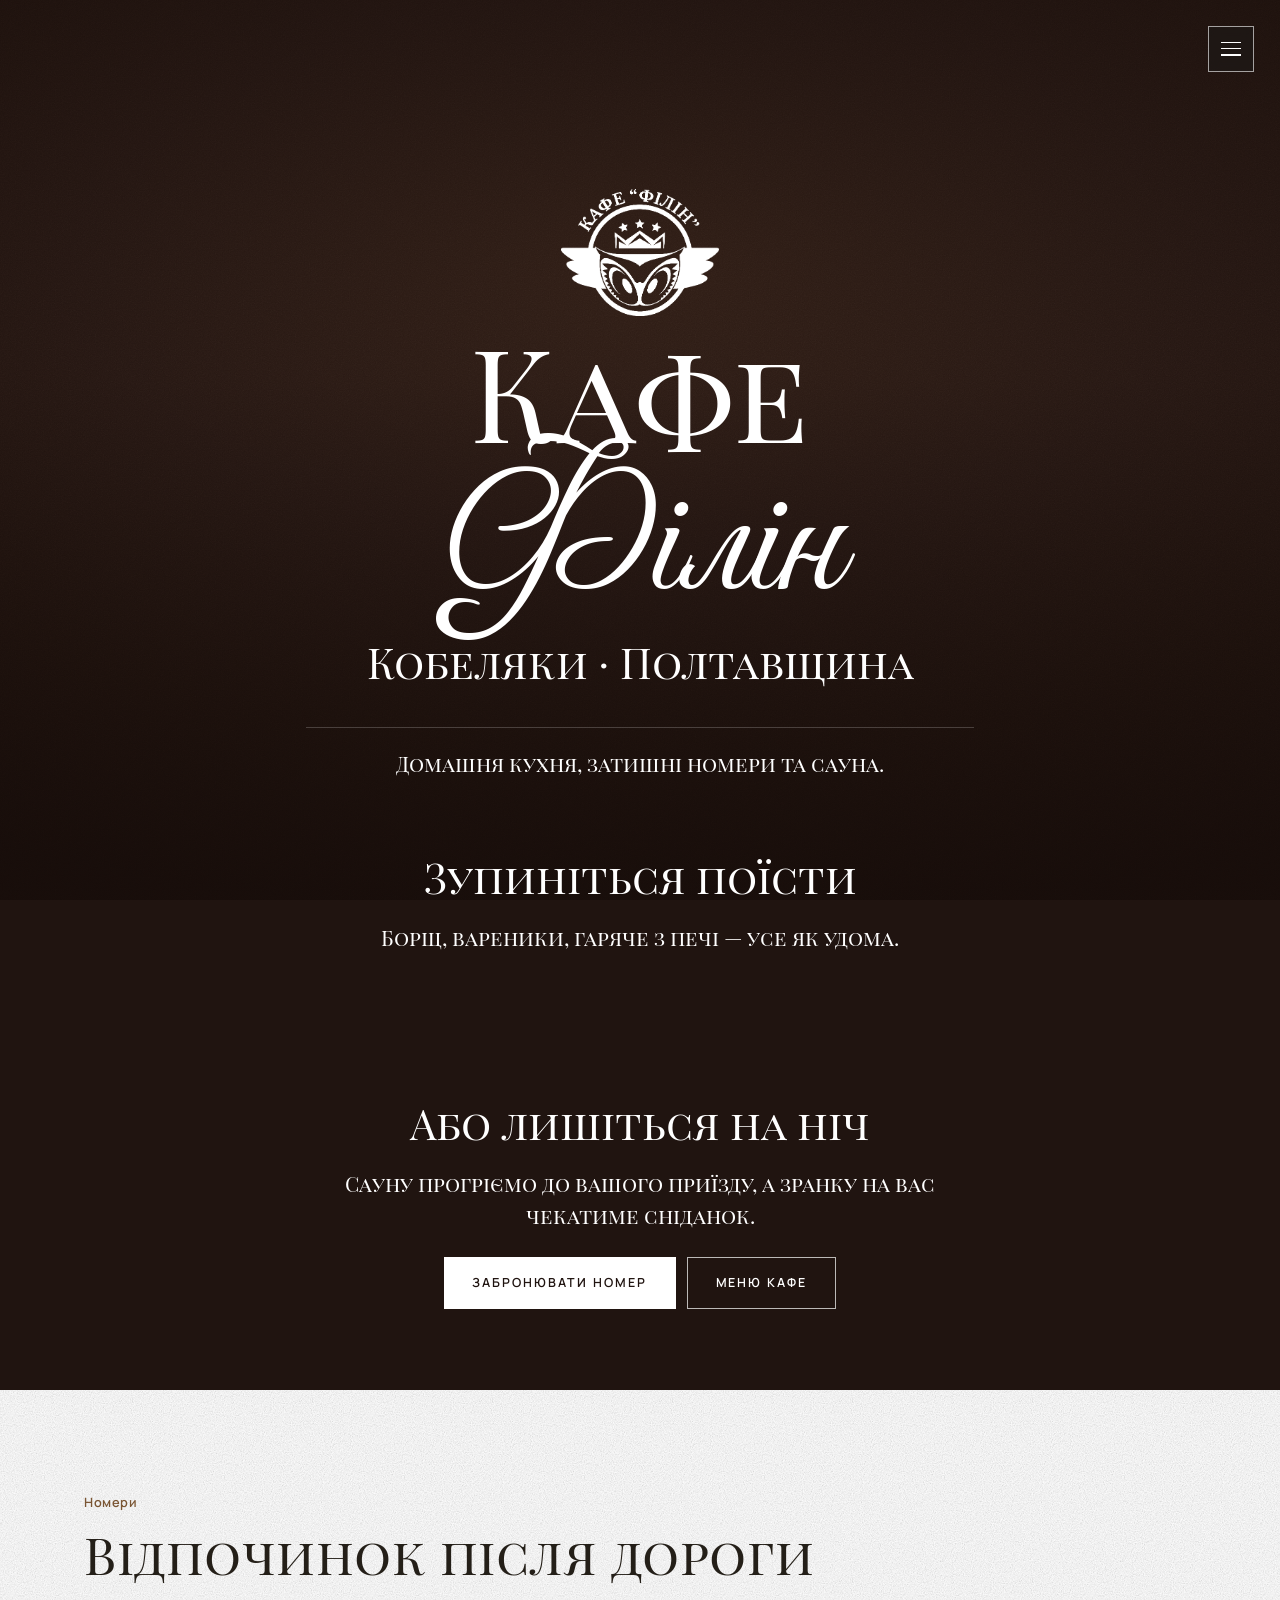
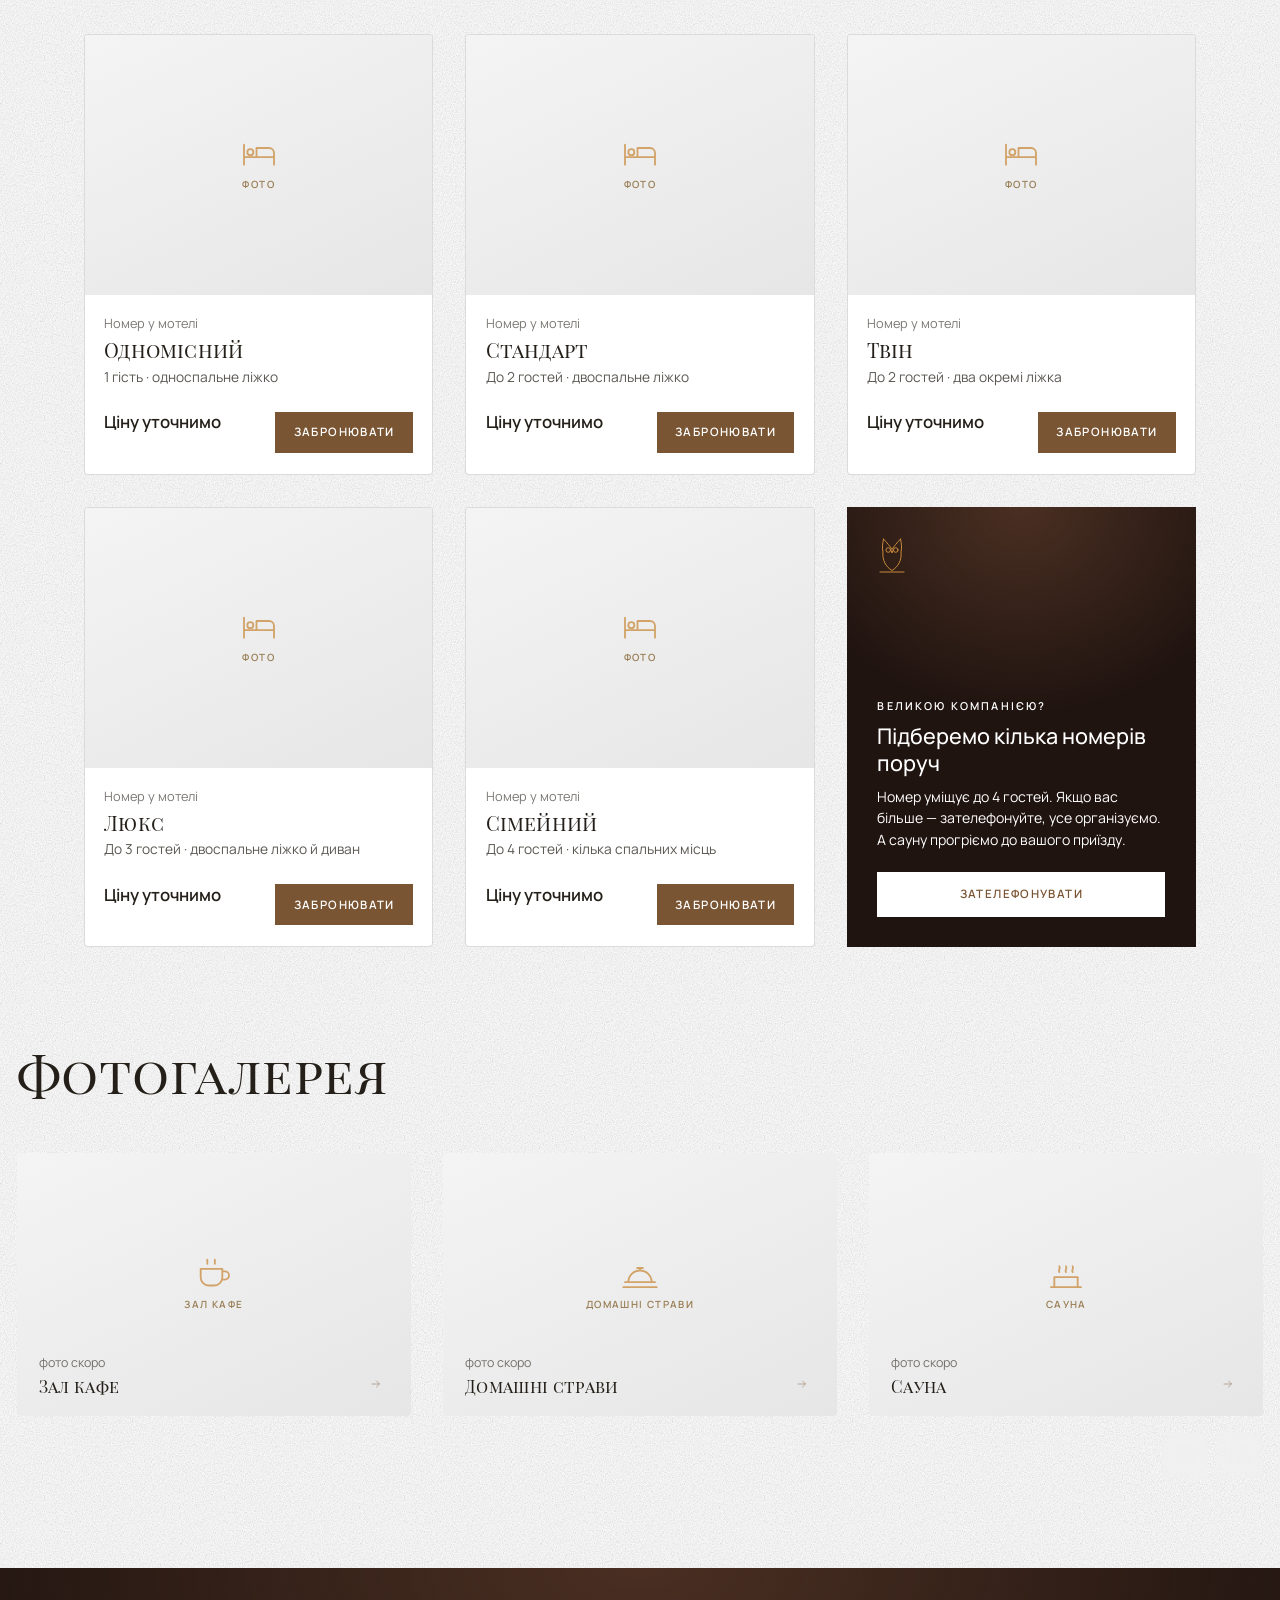
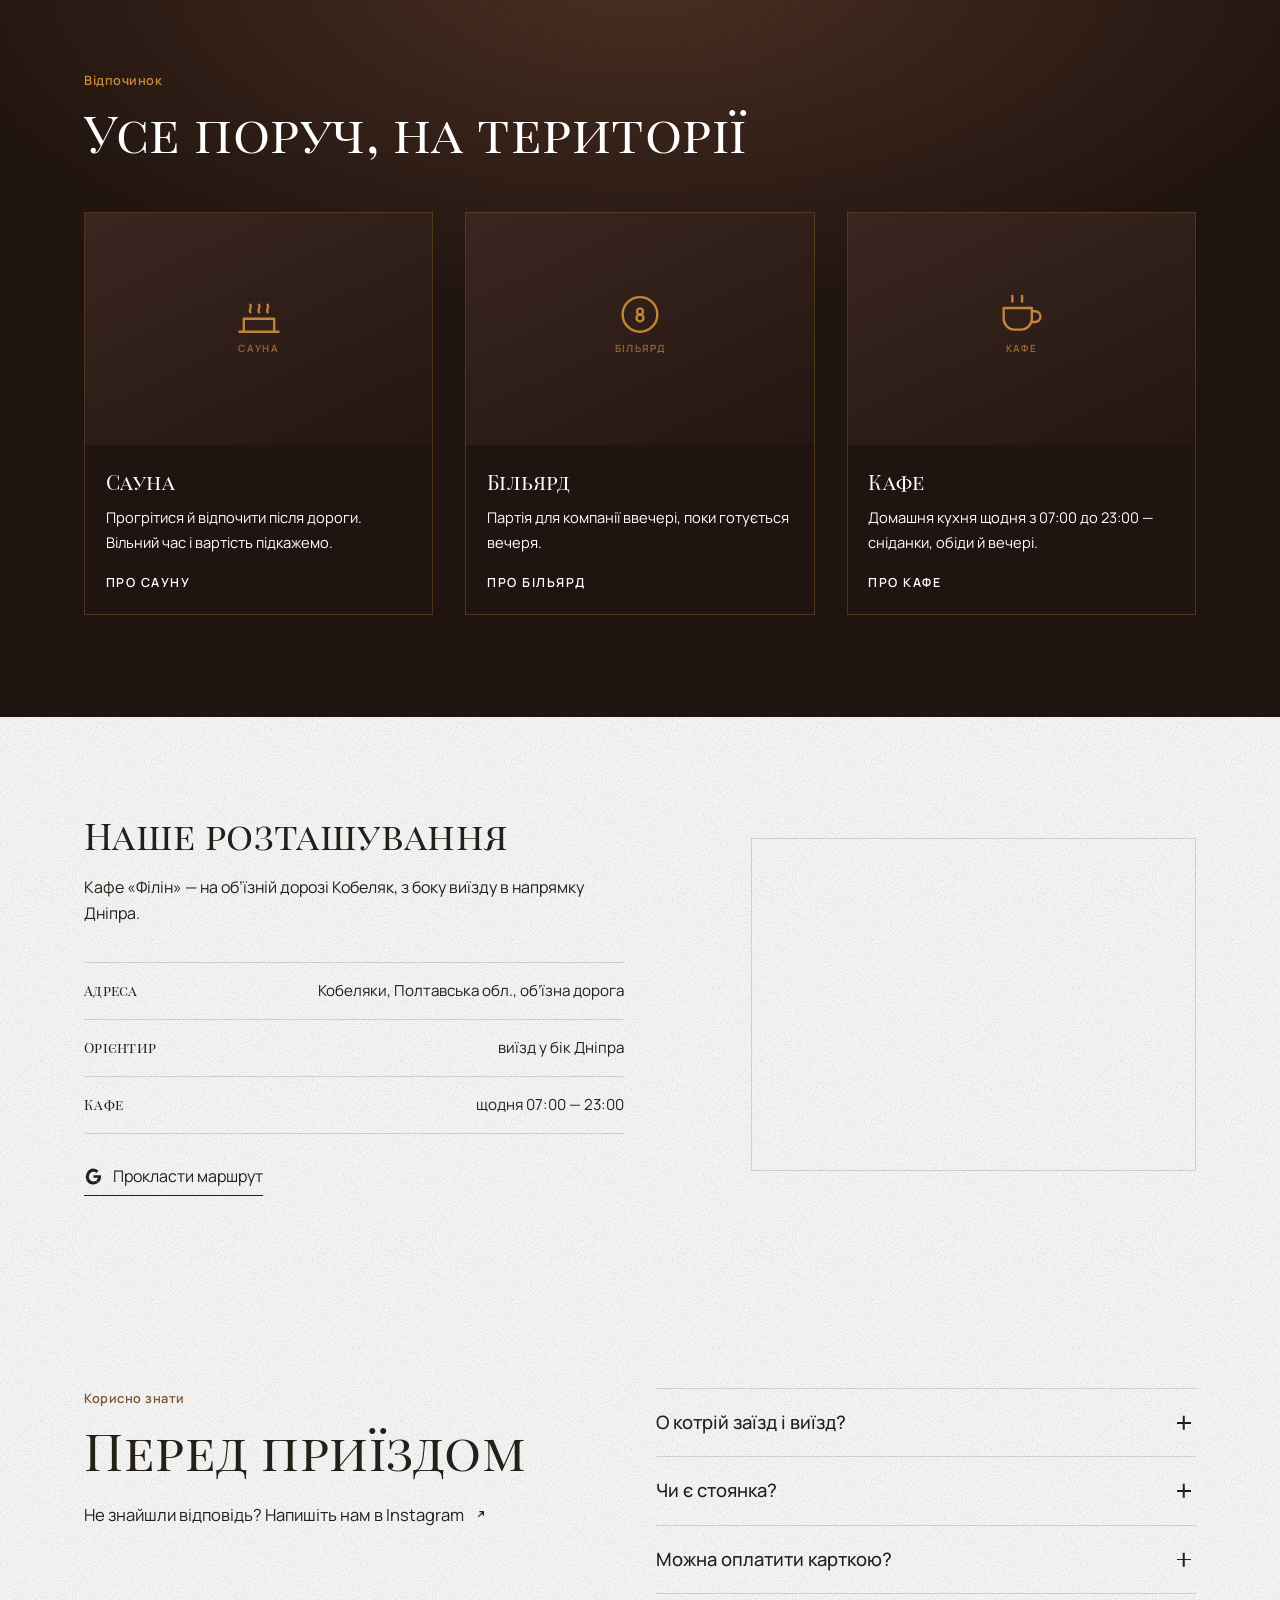
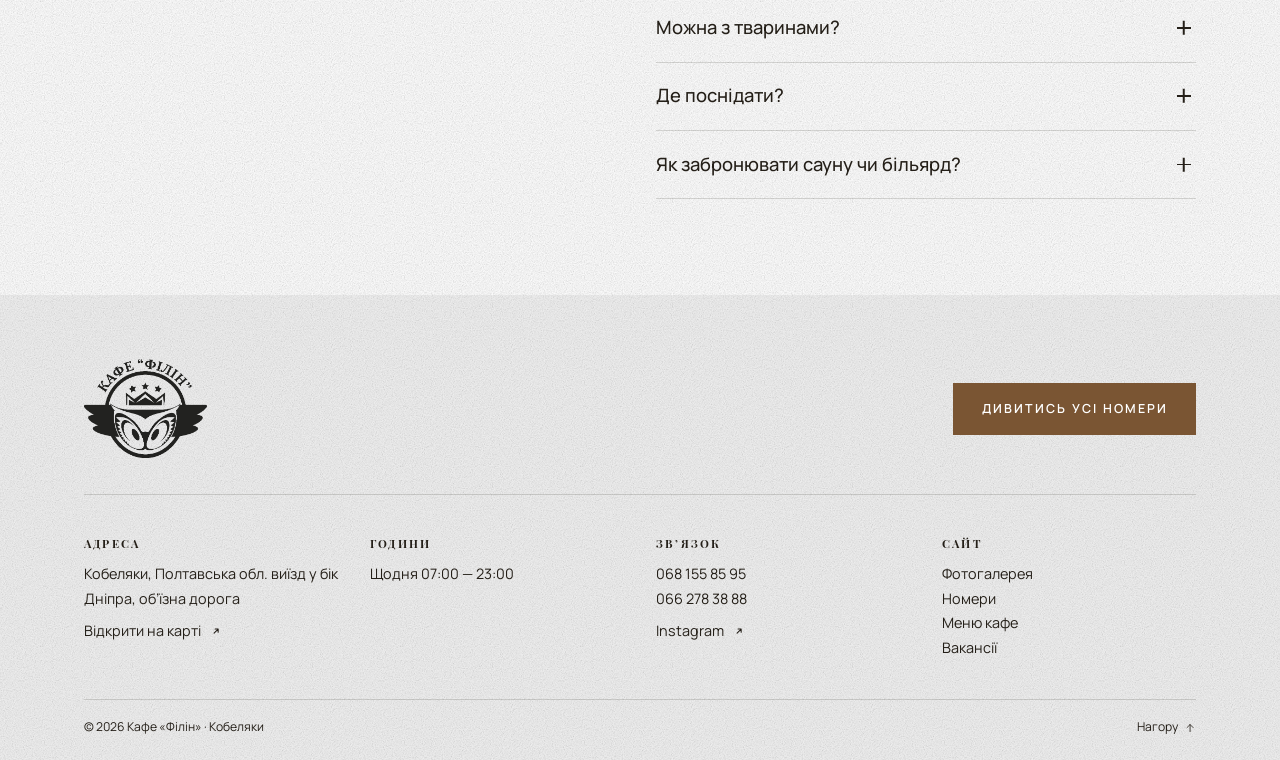
==== commit 26dbb665: "Правила проживання — з адмінки Години заїзду й виїзду з адмінки вже бралися, а самі правила (оплата," ====
--- a/index.html
+++ b/index.html
@@ -19,8 +19,8 @@
   <link rel="icon" type="image/svg+xml" href="favicon.svg">
   <link rel="preconnect" href="https://fonts.gstatic.com" crossorigin>
   <link rel="stylesheet" href="https://fonts.googleapis.com/css2?family=Great+Vibes&family=Playfair+Display+SC:wght@400;700&display=swap">
-  <link rel="stylesheet" href="fonts.css?v=48">
-  <link rel="stylesheet" href="style.css?v=48">
+  <link rel="stylesheet" href="fonts.css?v=54">
+  <link rel="stylesheet" href="style.css?v=54">
   <script>document.documentElement.classList.add('js');</script>
 </head>
 <body>
@@ -267,7 +267,7 @@
     </div>
     <div class="lgrid">
       <article class="lcard reveal">
-        <div class="lcard__photo ph" data-icon="sauna"><span class="ph__label">Сауна</span><img src="gallery-3.jpg" alt="Сауна" loading="lazy" onerror="this.remove()"></div>
+        <div class="lcard__photo ph" data-icon="sauna" data-photo="leisure_sauna"><span class="ph__label">Сауна</span><img src="gallery-3.jpg" alt="Сауна" loading="lazy" onerror="this.remove()"></div>
         <div class="lcard__body">
           <h3 data-txt="leisure1_h">Сауна</h3>
           <p data-txt="leisure1_txt">Прогрітися й відпочити після дороги. Вільний час і вартість підкажемо.</p>
@@ -275,7 +275,7 @@
         </div>
       </article>
       <article class="lcard reveal" style="--d:.1s">
-        <div class="lcard__photo ph" data-icon="billiard"><span class="ph__label">Більярд</span><img src="gallery-4.jpg" alt="Більярд" loading="lazy" onerror="this.remove()"></div>
+        <div class="lcard__photo ph" data-icon="billiard" data-photo="leisure_bilyard"><span class="ph__label">Більярд</span><img src="gallery-4.jpg" alt="Більярд" loading="lazy" onerror="this.remove()"></div>
         <div class="lcard__body">
           <h3 data-txt="leisure2_h">Більярд</h3>
           <p data-txt="leisure2_txt">Партія для компанії ввечері, поки готується вечеря.</p>
@@ -283,7 +283,7 @@
         </div>
       </article>
       <article class="lcard reveal" style="--d:.2s">
-        <div class="lcard__photo ph" data-icon="cup"><span class="ph__label">Кафе</span><img src="menu.jpg" alt="Кафе «Філін»" loading="lazy" onerror="this.remove()"></div>
+        <div class="lcard__photo ph" data-icon="cup" data-photo="leisure_kafe"><span class="ph__label">Кафе</span><img src="menu.jpg" alt="Кафе «Філін»" loading="lazy" onerror="this.remove()"></div>
         <div class="lcard__body">
           <h3 data-txt="leisure3_h">Кафе</h3>
           <p data-txt="leisure3_txt">Домашня кухня щодня з 07:00 до 23:00 — сніданки, обіди й вечері.</p>
@@ -415,7 +415,7 @@
   <button class="lightbox__nav lightbox__nav--next" type="button" data-next aria-label="Наступне фото"><svg class="ico" viewBox="0 0 24 24" aria-hidden="true"><path d="M5 12h14M13 6l6 6-6 6"/></svg></button>
 </dialog>
 
-<script src="menu-data.js?v=48"></script>
+<script src="menu-data.js?v=54"></script>
 <!-- FILTER PANEL: дати, гості, ліжка — усе за бажанням -->
 <!-- /FILTER PANEL -->
 
@@ -569,9 +569,9 @@
   </div>
 </dialog>
 
-<script src="config.js?v=48"></script>
-<script src="platform.js?v=48"></script>
-<script src="main.js?v=48"></script>
+<script src="config.js?v=54"></script>
+<script src="platform.js?v=54"></script>
+<script src="main.js?v=54"></script>
 
 <!-- Картка закладу для пошуковиків: назва, адреса, телефони, години, координати.
      Дані ті самі, що на сторінці. Змінюються контакти — правити і тут. -->
--- a/style.css
+++ b/style.css
@@ -1523,6 +1523,10 @@
 
 /* зайнятий день: перекреслений і недоступний */
 .cal__day.is-busy { opacity: .4; text-decoration: line-through; cursor: not-allowed; }
+/* виїхати можна й того ранку, коли заїжджає наступний гість */
+.cal__day.is-busy.is-outok { opacity: 1; text-decoration: none; cursor: pointer; }
+/* далі першої зайнятої ночі виїзд не вибрати — проміжок перескочив би чужу бронь */
+.cal__day.is-cut { text-decoration: none; }
 
 /* ── Фотогалерея на всю ширину екрана, як на osonnya ── */
 .wrap--gal { max-width: none; padding-inline: clamp(16px, 1.3vw, 24px); }
@@ -1706,3 +1710,16 @@
 /* На компʼютері чек стоїть поруч із формою, тож вести до нього нікуди */
 .bk__next { display: none; margin: .2rem 0 1.8rem; }
 @media (max-width: 900px) { .bk__next { display: block; } }
+
+/* ── Фото першого екрана з адмінки: їх може бути скільки завгодно,
+   тож зміну веде скрипт, а не покадрова анімація (вона вміє рівно два) ── */
+.hero__media .hero__pic {
+  position: absolute; inset: 0; width: 100%; height: 100%; object-fit: cover;
+  opacity: 0; animation: none;
+  transform: scale(1.08); transform-origin: 50% 50%;
+  transition: opacity 1.2s linear, transform 12s ease-out;
+}
+.hero__media .hero__pic.is-on { opacity: 1; transform: scale(1); }
+@media (prefers-reduced-motion: reduce) {
+  .hero__media .hero__pic { transition: opacity .4s linear; transform: none; }
+}
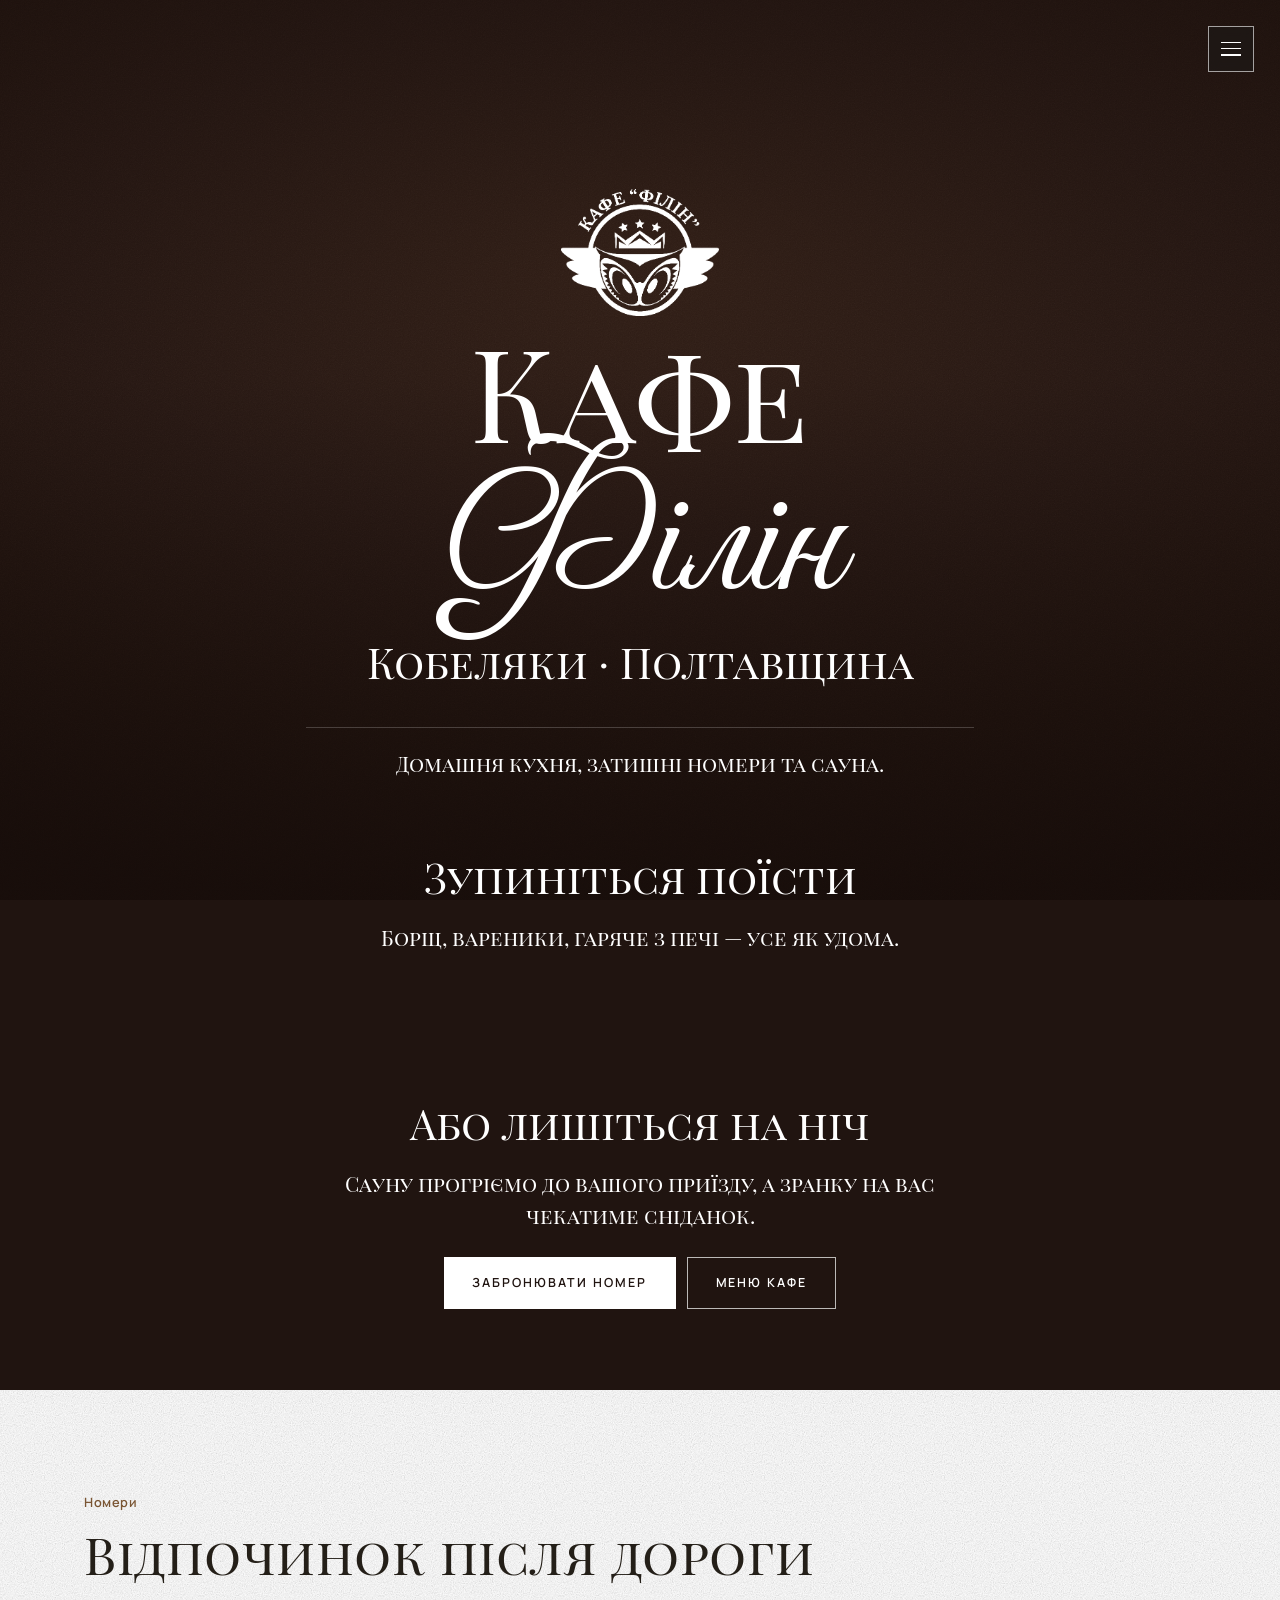
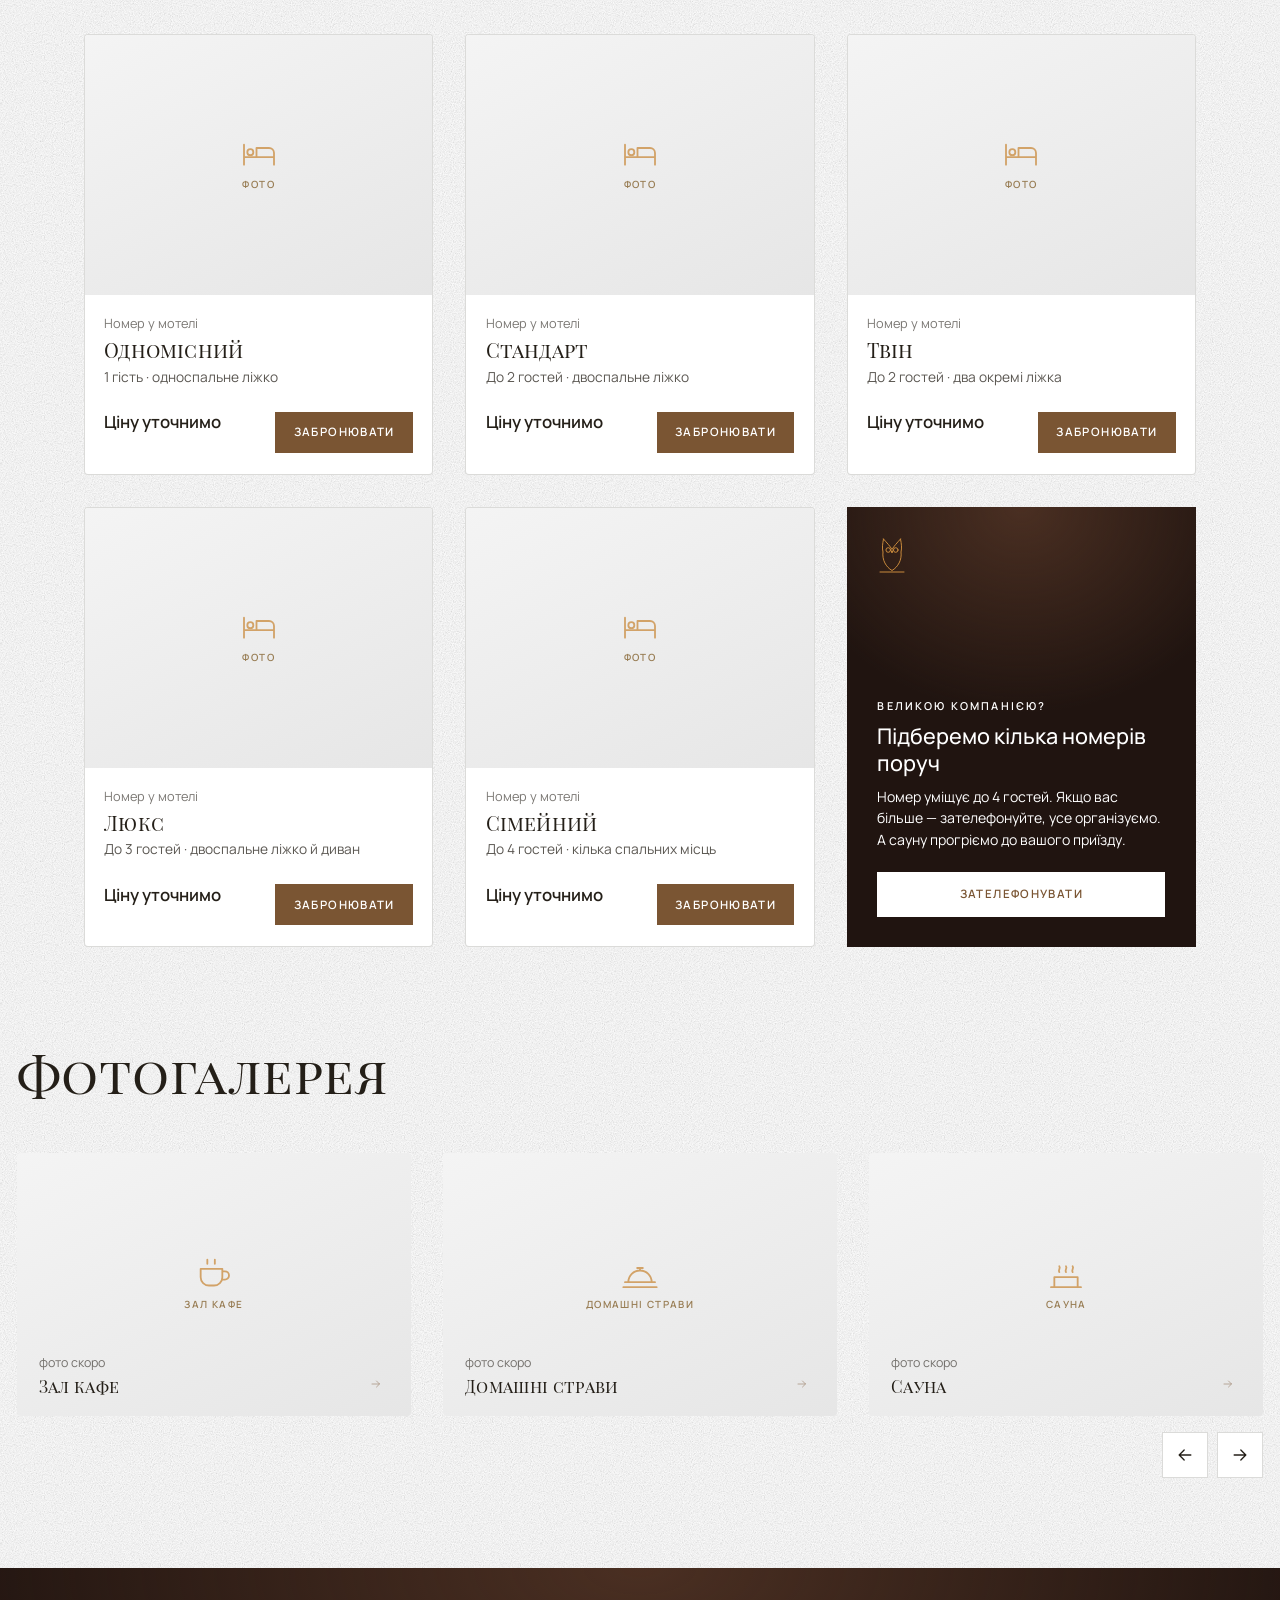
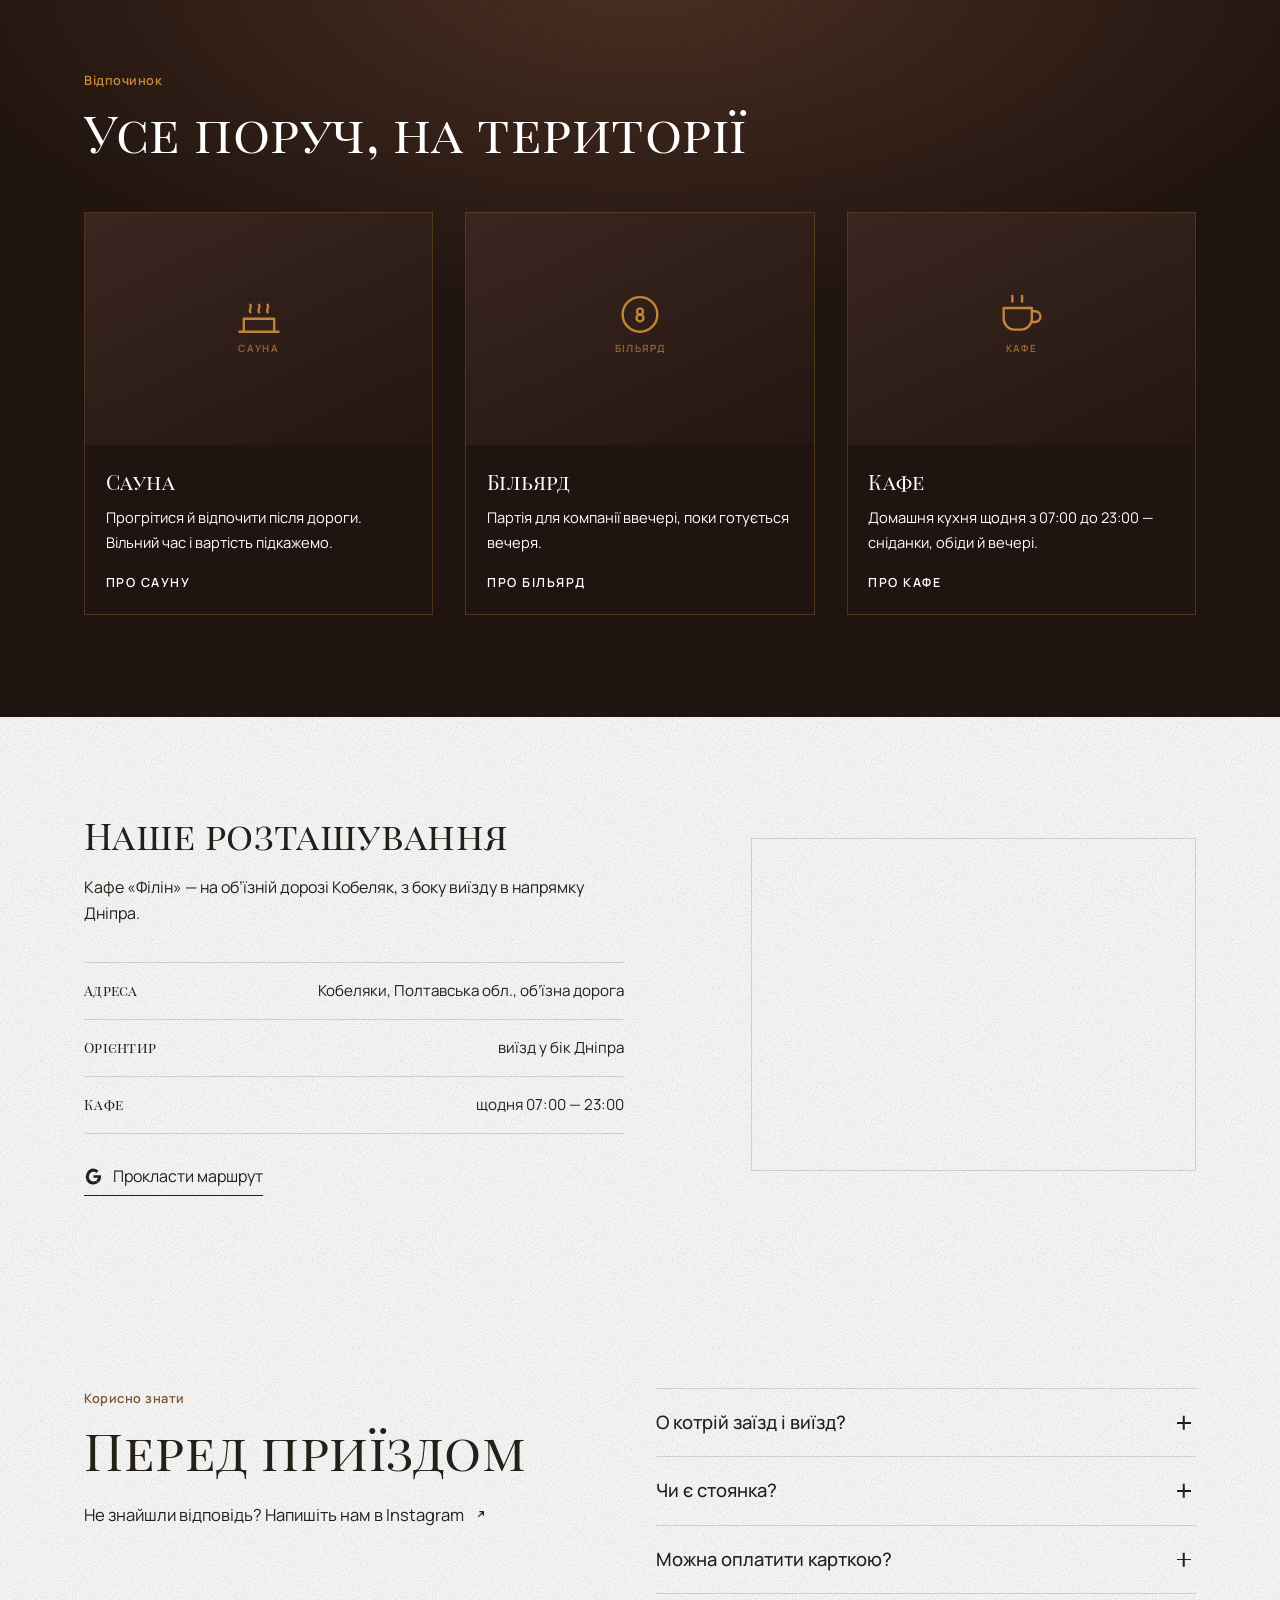
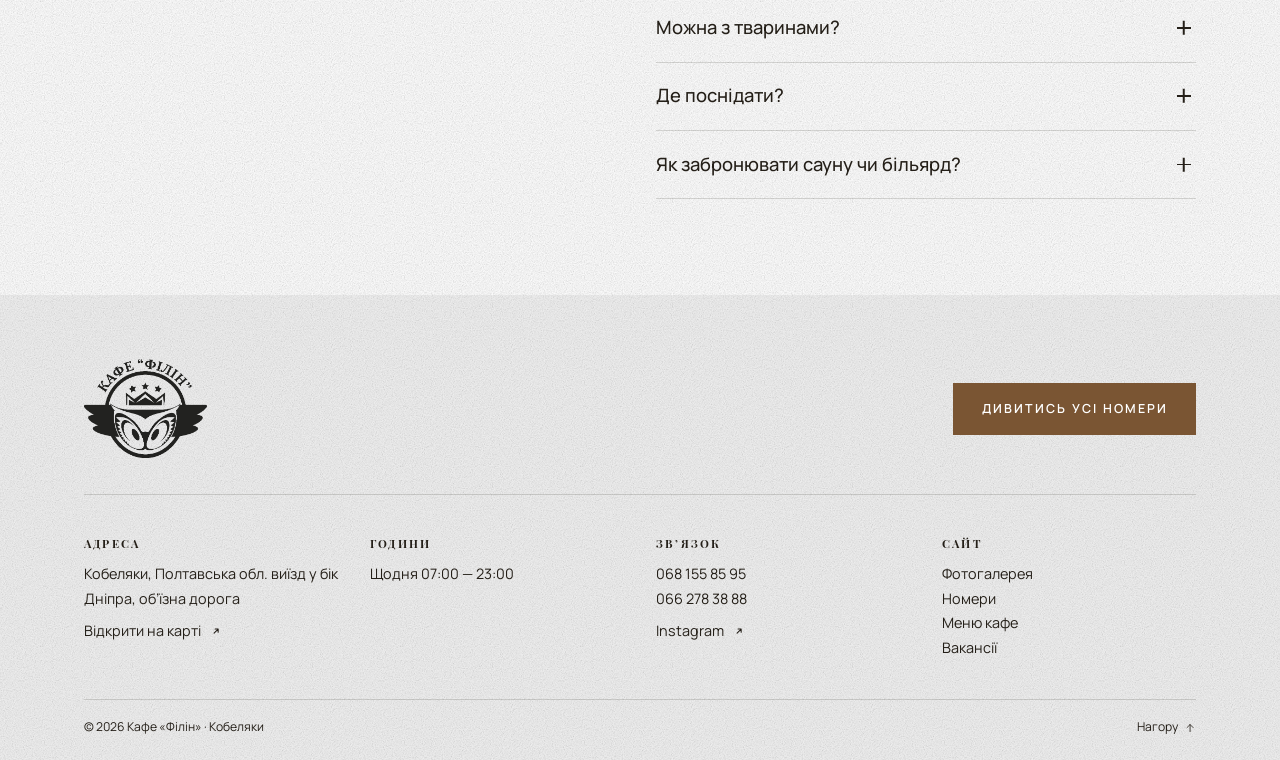
==== commit f0bd1c43: "Номер, доданий в адмінці, відкривається на спільній сторінці nomer.html Сторінка бере назву, фото, о" ====
--- a/index.html
+++ b/index.html
@@ -19,8 +19,8 @@
   <link rel="icon" type="image/svg+xml" href="favicon.svg">
   <link rel="preconnect" href="https://fonts.gstatic.com" crossorigin>
   <link rel="stylesheet" href="https://fonts.googleapis.com/css2?family=Great+Vibes&family=Playfair+Display+SC:wght@400;700&display=swap">
-  <link rel="stylesheet" href="fonts.css?v=54">
-  <link rel="stylesheet" href="style.css?v=54">
+  <link rel="stylesheet" href="fonts.css?v=55">
+  <link rel="stylesheet" href="style.css?v=55">
   <script>document.documentElement.classList.add('js');</script>
 </head>
 <body>
@@ -415,7 +415,7 @@
   <button class="lightbox__nav lightbox__nav--next" type="button" data-next aria-label="Наступне фото"><svg class="ico" viewBox="0 0 24 24" aria-hidden="true"><path d="M5 12h14M13 6l6 6-6 6"/></svg></button>
 </dialog>
 
-<script src="menu-data.js?v=54"></script>
+<script src="menu-data.js?v=55"></script>
 <!-- FILTER PANEL: дати, гості, ліжка — усе за бажанням -->
 <!-- /FILTER PANEL -->
 
@@ -569,9 +569,9 @@
   </div>
 </dialog>
 
-<script src="config.js?v=54"></script>
-<script src="platform.js?v=54"></script>
-<script src="main.js?v=54"></script>
+<script src="config.js?v=55"></script>
+<script src="platform.js?v=55"></script>
+<script src="main.js?v=55"></script>
 
 <!-- Картка закладу для пошуковиків: назва, адреса, телефони, години, координати.
      Дані ті самі, що на сторінці. Змінюються контакти — правити і тут. -->
